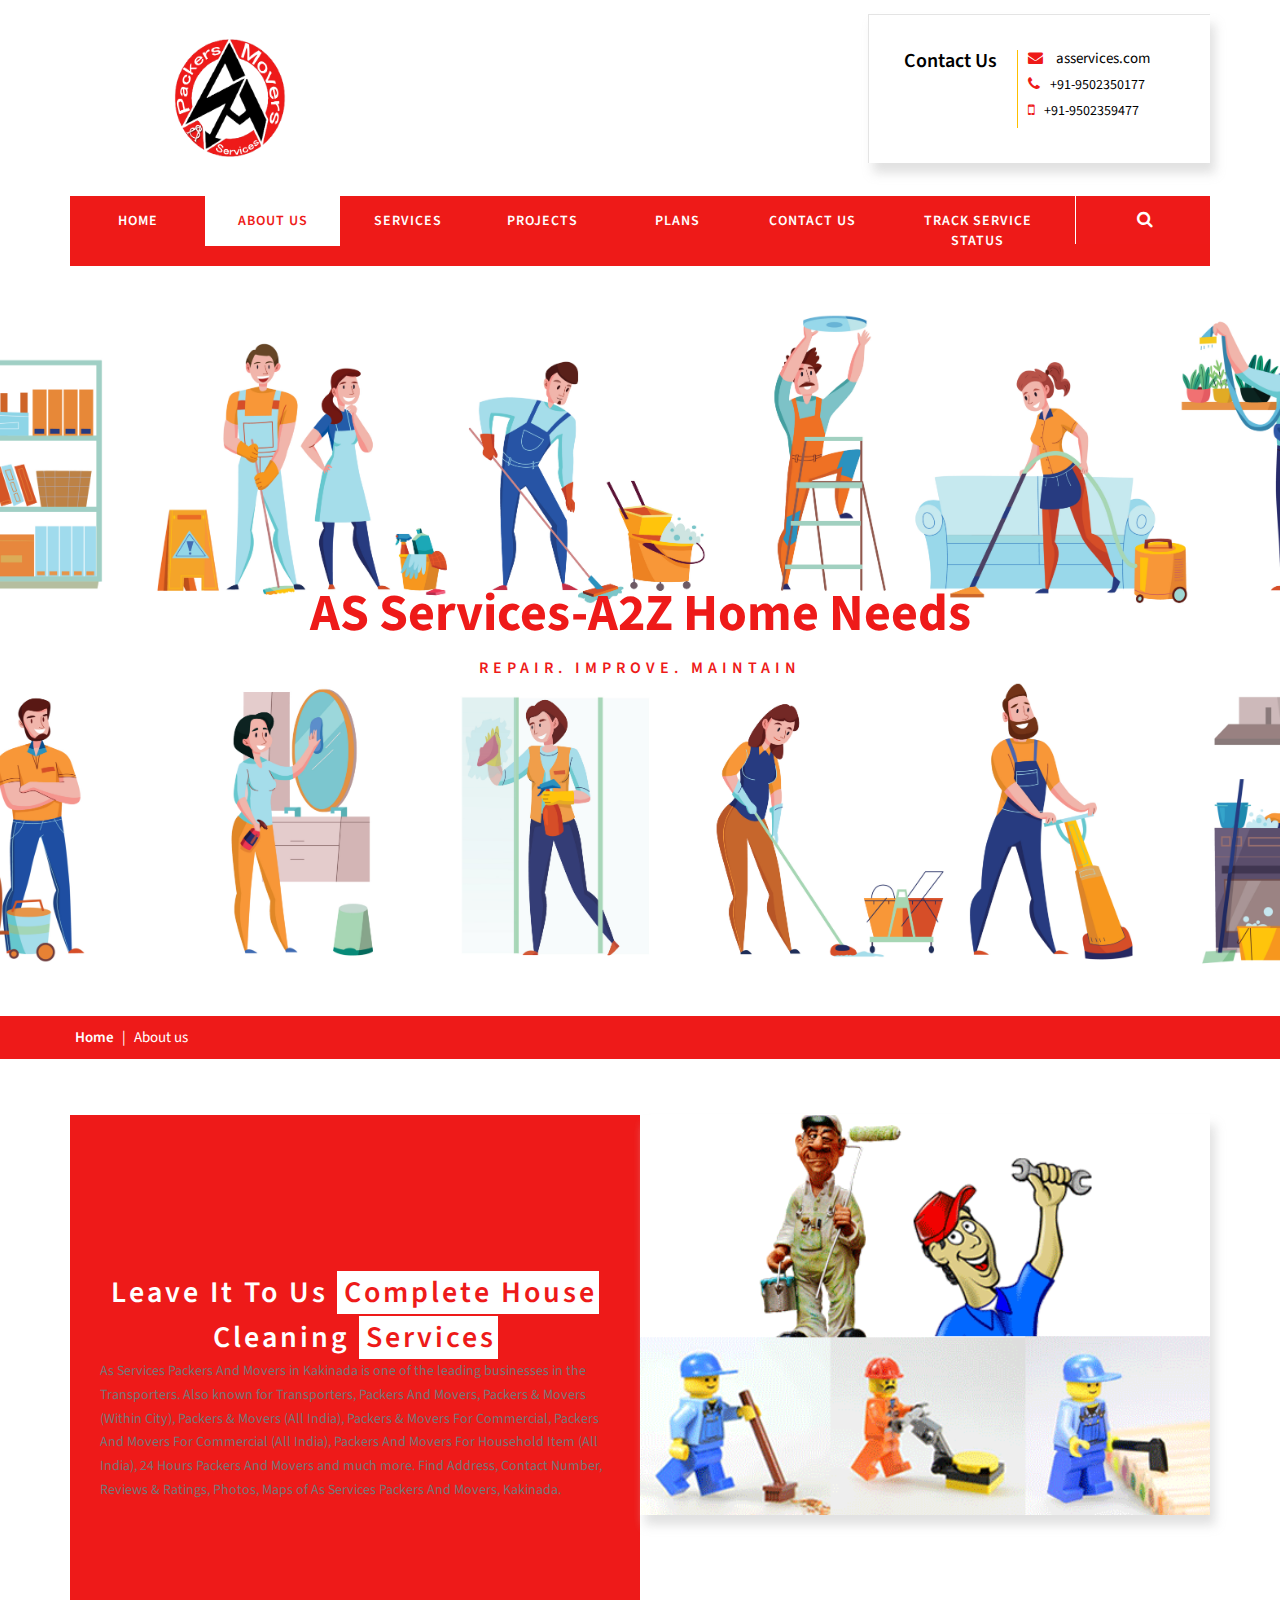
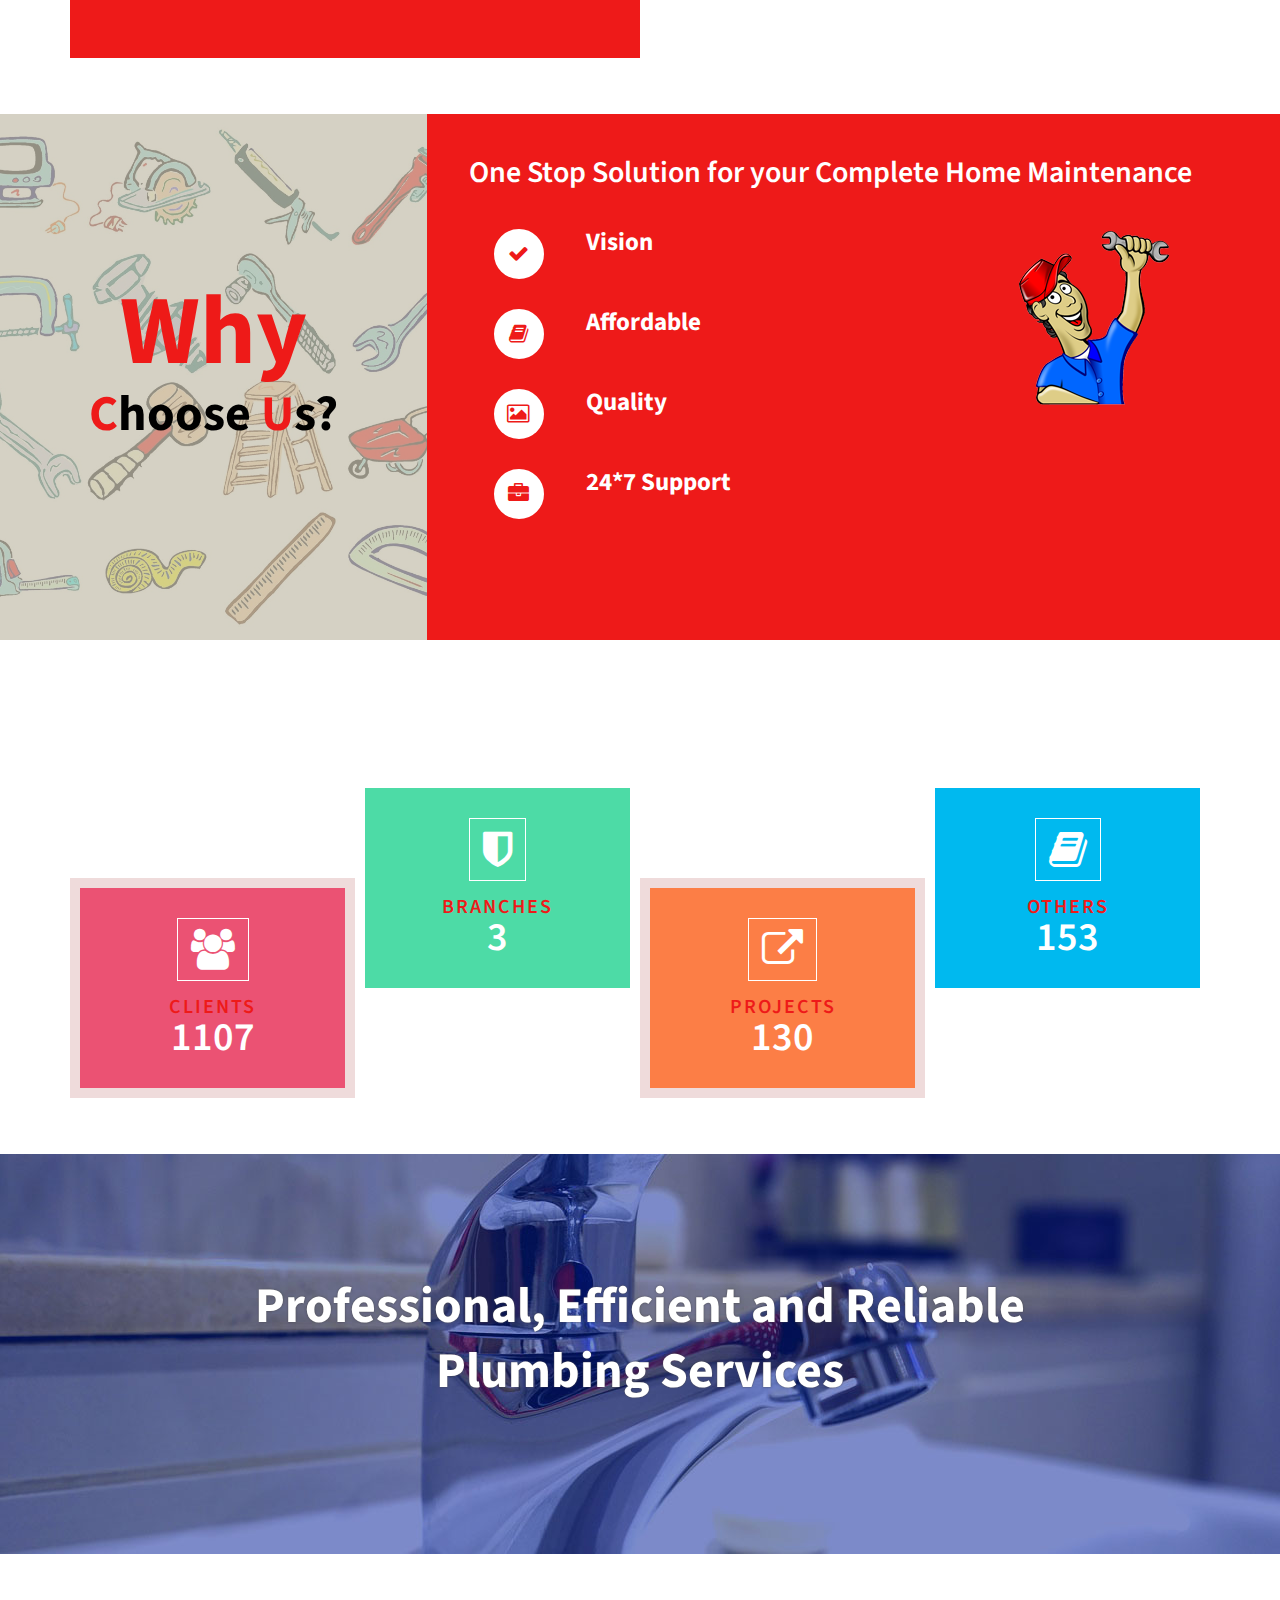
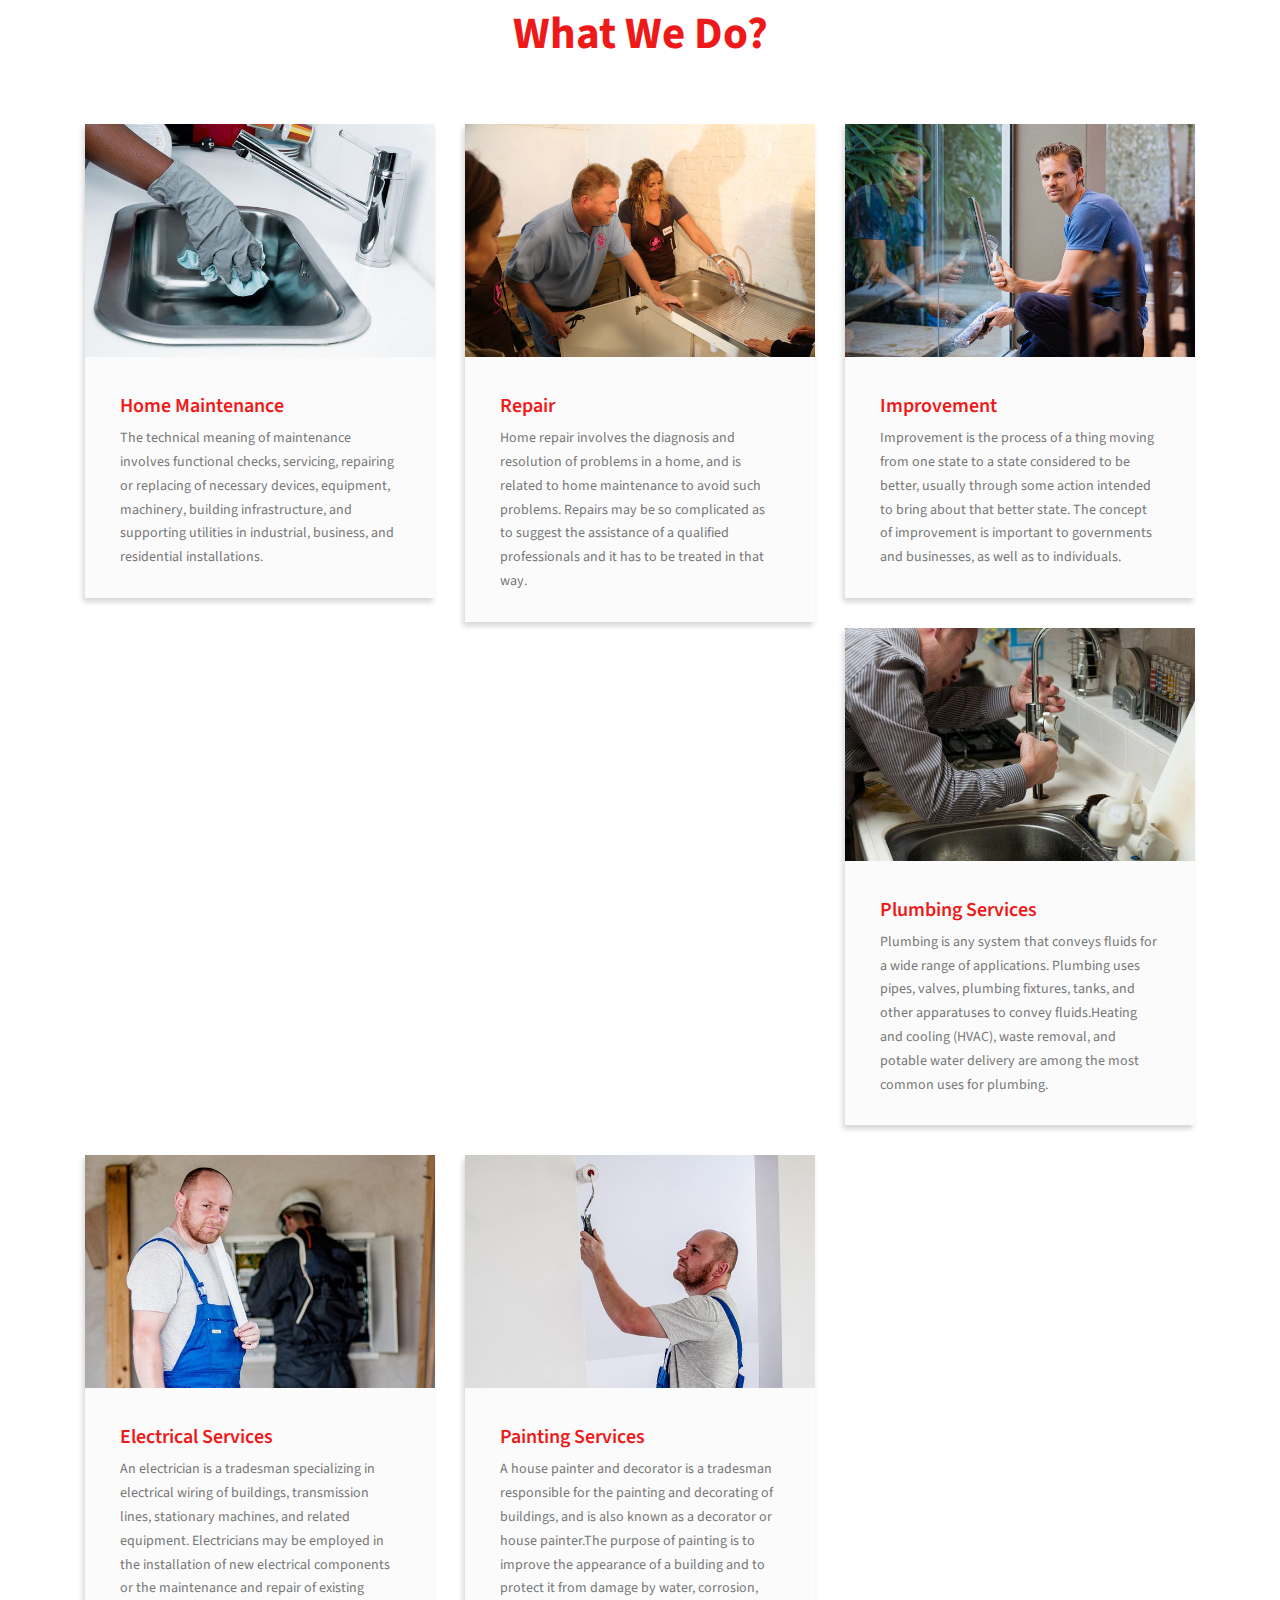
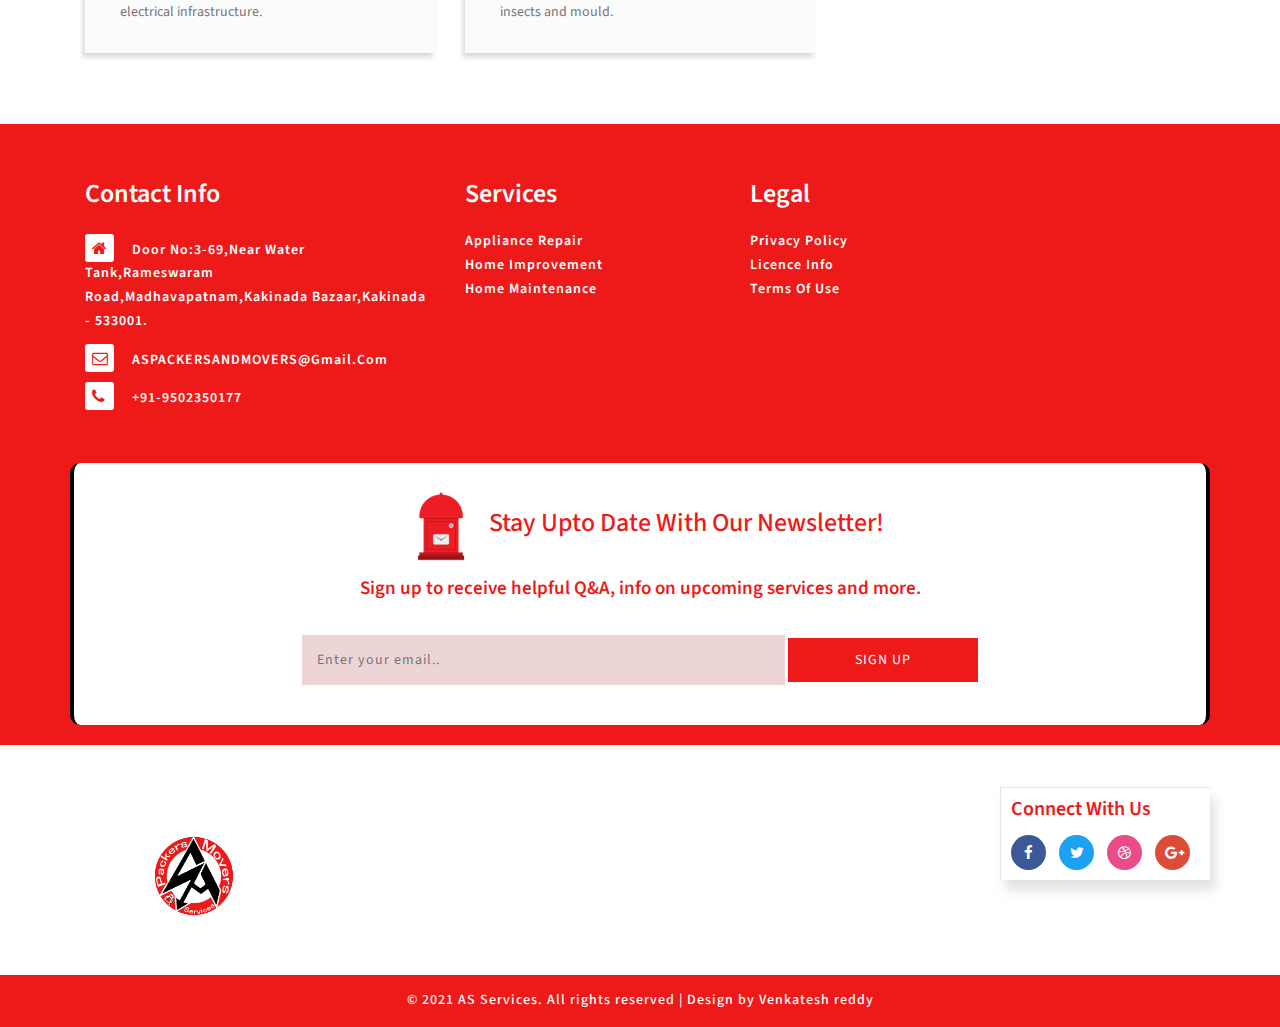
==== about.html @ 1f52f78e "testing" ====
<!DOCTYPE html>
<html lang="zxx">

<head>
	<title>AS Services-A2Z Home services and needs</title>
	<!-- for-mobile-apps -->
	<meta name="viewport" content="width=device-width, initial-scale=1">
	<meta http-equiv="Content-Type" content="text/html; charset=utf-8" />
	<meta name="keywords" content="A2Z Home services" />
	<script>
		addEventListener("load", function () {
			setTimeout(hideURLbar, 0);
		}, false);

		function hideURLbar() {
			window.scrollTo(0, 1);
		}
	</script>
	<!-- //for-mobile-apps -->
	<link href="css/bootstrap.css" rel="stylesheet" type="text/css" media="all" />
	<!-- required-js-files-->
	<!--clients slider  -->
	<link href="css/owl.carousel.css" rel="stylesheet">
	<!-- //clients slider  -->
	<link href="css/font-awesome.css" rel="stylesheet" type="text/css" media="all" />
	<link href="css/style.css" rel="stylesheet" type="text/css" media="all" />
	<link href="//fonts.googleapis.com/css?family=Noto+Serif:400,400i,700,700i" rel="stylesheet">
	<link href="//fonts.googleapis.com/css?family=Source+Sans+Pro:200,200i,300,300i,400,400i,600,600i,700,700i,900,900i" rel="stylesheet">
	<link rel="icon" href="images/asservices.png" type="image/gif" sizes="16x16"> 

</head>

<body>
	<!-- header -->
	<div class="header-w3layouts">
		<div class="container">

			<div class="logo-nav-agileits">
				<div class="logo-nav-left">
					<h1>
						<a href="index.html" class="navbar-brand" height= "250px" width="250px">
							<img src="images/asservices.png" alt="AS Services" style="margin-top: -30px;" width="250px" height="150px">
							
						</a>
					</h1>
				</div>

				<div class="header-grid-left-wthree">
					<div class="h3-title">
						<h3>contact us</h3>
					</div>
					<ul>
						<li>
							<span class="fa fa-envelope" aria-hidden="true"></span>
							<a href="mailto:ASPACKERSANDMOVERS@gmail.com">asservices.com</a>
						</li>
						<li>
							<span class="fa fa-phone" aria-hidden="true"></span>+91-9502350177</li>
						<li>
							<span class="fa fa-mobile" aria-hidden="true"></span>+91-9502359477
						</li>
					</ul>
					<div class="clearfix"> </div>
				</div>
				<div class="clearfix"> </div>
			</div>
			<div class="clearfix"> </div>
			<div class="logo-nav-left1">
				<nav class="navbar navbar-default">
					<!-- Brand and toggle get grouped for better mobile display -->
					<div class="navbar-header">
						<button type="button" class="navbar-toggle collapsed navbar-toggle1" data-toggle="collapse" data-target="#bs-megadropdown-tabs">Menu
							<span class="sr-only">Toggle navigation</span>
							<span class="icon-bar"></span>
							<span class="icon-bar"></span>
							<span class="icon-bar"></span>
						</button>
					</div>

					<div class="collapse navbar-collapse" id="bs-megadropdown-tabs">
						<ul class="nav navbar-nav">
							<li>
								<a href="index.html">Home</a>
							</li>
							<li class="active">
								<a href="about.html">about us</a>
							</li>
							<li>
								<a href="services.html">services</a>
							</li>
							<li>
								<a href="projects.html">Projects</a>
							</li>
							
							<li>
								<a href="index.html">plans</a>
							</li>
						
							<li>
								<a href="contact.html">contact us</a>
							</li>
							<li>
								<a href="status.html">track service status</a>
							</li>
							<li class="s-bar">
								<div class="search-w3_agileits">
									<input class="search_box" type="checkbox" id="search_box">
									<label class="icon-search" for="search_box">
										<span class="fa fa-search" aria-hidden="true"></span>
									</label>
									<div class="search_form">
										<form action="#" method="post">
											<input type="search" name="Search" placeholder=" " />
											<input type="submit" value="Search">
										</form>
									</div>
								</div>
							</li>
						</ul>
					</div>

				</nav>
			</div>
			<div class="clearfix"> </div>
		</div>
	</div>
	<!-- //header -->
	<div class="banner-bg2">
		<div class="banner-info bg3 inner">
			<h3>AS Services-A2Z Home needs</h3>
			<p>repair.&nbsp;improve.&nbsp;maintain</p>
		</div>
	</div>
	<!-- breadcrumbs -->
	<div class="breadcrumbs-w3l">
		<div class="container">
			<span class="breadcrumbs">
				<a href="index.html">Home</a> |
				<span>About us</span>
			</span>
		</div>
	</div>
	<!-- inner-banner-bottom -->
	<div class="w3ls-section">
		<div class="container">
			<div class="col-md-6 inner-banner">
				<h4 class="title-about about text-center">leave it to us
					<span>complete house</span> cleaning
					<span>services
					</span>

				</h4>
				<p> As Services Packers And Movers in Kakinada is one of the leading businesses in the Transporters. Also known for Transporters, Packers And Movers, Packers & Movers (Within City), Packers & Movers (All India), Packers & Movers For Commercial, Packers And Movers For Commercial (All India), Packers And Movers For Household Item (All India), 24 Hours Packers And Movers and much more. Find Address, Contact Number, Reviews & Ratings, Photos, Maps of As Services Packers And Movers, Kakinada.</p>
			</div>
			<div class="col-md-6 inner-main-bg">
				<div class="inner-bg-layer"></div>
			</div>
			<div class="clearfix"></div>
		</div>
	</div>
	<!-- //inner-banner-bottom  -->
	<!-- about bottom -->
	<div class="agile-about-main">
		<div class="col-md-4 about-left">
			<div class="about-main-bg text-center">
				<h4 class="about-title">Why</h4>
				<h4 class="sub">
					<span>c</span>hoose
					<span>u</span>s?</h4>
			</div>
		</div>
		<div class="col-md-8 about-bottom-g1">
			<h4>One Stop Solution for your Complete Home Maintenance</h4>
			<!-- <h4>get easy home repairs and upgrades with professional home service providers</h4> your complete home solution.-->
			<div class="about-grid">
				<div class="about-bottom-right">
					<div class="abouthome-grid">
						<span class="hi-icon hi-icon-archive fa fa-check"> </span>
					</div>
					<div class="about-bottom">
						<h5>vision</h5>
					</div>
					<div class="clearfix"> </div>
				</div>
				<div class="about-bottom-right">
					<div class="abouthome-grid">
						<span class="hi-icon hi-icon-archive  fa fa-book"> </span>
					</div>
					<div class="about-bottom">
						<h5>affordable</h5>
					</div>
					<div class="clearfix"> </div>
				</div>
				<div class=" about-bottom-right">
					<div class="abouthome-grid">
						<span class="hi-icon hi-icon-archive fa fa-photo"> </span>
					</div>
					<div class="about-bottom">
						<h5>quality</h5>
					</div>
					<div class="clearfix"> </div>
				</div>
				<div class=" about-bottom-right">
					<div class="abouthome-grid">
						<span class="hi-icon hi-icon-archive fa fa-briefcase"> </span>
					</div>
					<div class="about-bottom">
						<h5>24*7 support</h5>
					</div>
					<div class="clearfix"> </div>
				</div>
			</div>
			<div class="abt-img">
				<img src="images/f1.png" alt="" class="img-responsive" />
			</div>
			<div class="clearfix"></div>
		</div>
		<div class="clearfix"></div>
	</div>
	<!-- //about bottom-->
	<!-- Stats -->
	<div class="w3ls-section  stats">
		<div class="container">
			<h5>On time,On budget, with in Scope and with Quality.</h5>
			<div class="stats-aboutinfo services-main">
				<div class="col-sm-3 col-xs-3 agileits_w3layouts-stats-grids text-center">
					<div class="stats-icon">
						<span class="fa fa-users" aria-hidden="true"></span>
					</div>
					<div class="stats-right">
						<h6>clients</h6>
						<div class='numscroller numscroller-big-bottom' data-slno='1' data-min='0' data-max='1107' data-delay='.5' data-increment="10">1107</div>

					</div>
				</div>
				<div class="col-sm-3 col-xs-3 agileits_w3layouts-stats-grids text-center">
					<div class="stats-icon">
						<span class="fa fa-shield" aria-hidden="true"></span>
					</div>
					<div class="stats-right">
						<h6>branches</h6>
						<div class='numscroller numscroller-big-bottom' data-slno='1' data-min='0' data-max='3' data-delay='.5' data-increment="1">3</div>

					</div>

				</div>
				<div class="col-sm-3 col-xs-3 agileits_w3layouts-stats-grids text-center">
					<div class="stats-icon">
						<span class="fa fa-external-link" aria-hidden="true"></span>
					</div>
					<div class="stats-right">
						<h6>projects</h6>
						<div class='numscroller numscroller-big-bottom' data-slno='1' data-min='0' data-max='130' data-delay='.5' data-increment="1">130</div>

					</div>
				</div>
				<div class="col-sm-3 col-xs-3 agileits_w3layouts-stats-grids text-center">
					<div class="stats-icon">
						<span class="fa fa-book" aria-hidden="true"></span>
					</div>
					<div class="stats-right">
						<h6>others</h6>
						<div class='numscroller numscroller-big-bottom' data-slno='1' data-min='0' data-max='153' data-delay='.5' data-increment="1">153</div>

					</div>
				</div>
				<div class="clearfix"></div>
			</div>
		</div>
	</div>
	<!-- //Stats -->
	<!-- about-slid -->
	<div class="about-slid">
		<div class="container">
			<h6 class="slid">Professional, Efficient and Reliable Plumbing Services</h6>
		</div>
	</div>
	<!-- //about-slid -->
	<!-- what we do -->
	<div id="news" class="w3ls-section">
		<div class="container">
			<h4 class="main-title">what we do?</h4>
			<div class="news-aboutinfo services-main">
				<div class=" col-md-4 col-sm-6 about-innergrids">
					<div class="agileits-news-gridtext">
						<div class="news-gridimg">
							<a href="single.html">
								<img src="images/g4.jpg" class="img-responsive zoom-img" alt="" />
							</a>
						</div>
						<div class="news-gridimgtext">
							<a href="single.html">
								<h4>home Maintenance</h4>
							</a>
							<p>The technical meaning of maintenance involves functional checks, servicing, repairing or replacing of necessary devices, equipment, machinery, building infrastructure, and supporting utilities in industrial, business, and residential installations. </p>
						</div>
					</div>
				</div>
				<div class=" col-md-4 col-sm-6 about-innergrids">
					<div class="agileits-news-gridtext">
						<div class="news-gridimg">
							<a href="single.html">
								<img src="images/r2.jpg" class="img-responsive zoom-img" alt="" />
							</a>
						</div>
						<div class="news-gridimgtext">
							<a href="single.html">
								<h4>repair</h4>
							</a>
							<p>Home repair involves the diagnosis and resolution of problems in a home, and is related to home maintenance to avoid such problems. Repairs may be so complicated as to suggest the assistance of a qualified professionals and it has to be treated in that way.</p>
						</div>
					</div>
				</div>
				<div class=" col-md-4 col-sm-6 about-innergrids">
					<div class="agileits-news-gridtext">
						<div class="news-gridimg">
							<a href="single.html">
								<img src="images/g7.jpg" class="img-responsive zoom-img" alt="" />
							</a>
						</div>
						<div class="news-gridimgtext">
							<a href="single.html">
								<h4>Improvement</h4>
							</a>
							<p>Improvement is the process of a thing moving from one state to a state considered to be better, usually through some action intended to bring about that better state. The concept of improvement is important to governments and businesses, as well as to individuals. </p>
						</div>
					</div>
				</div>
				<div class=" col-md-4 col-sm-6 about-innergrids">
					<div class="agileits-news-gridtext">
						<div class="news-gridimg">
							<a href="single.html">
								<img src="images/g6.jpg" class="img-responsive zoom-img" alt="" />
							</a>
						</div>
						<div class="news-gridimgtext">
							<a href="single.html">
								<h4>plumbing services</h4>
							</a>
							<p>Plumbing is any system that conveys fluids for a wide range of applications. Plumbing uses pipes, valves, plumbing fixtures, tanks, and other apparatuses to convey fluids.Heating and cooling (HVAC), waste removal, and potable water delivery are among the most common uses for plumbing. </p>
						</div>
					</div>
				</div>
				<div class=" col-md-4 col-sm-6 about-innergrids">
					<div class="agileits-news-gridtext">
						<div class="news-gridimg">
							<a href="single.html">
								<img src="images/g2.jpg" class="img-responsive zoom-img" alt="" />
							</a>
						</div>
						<div class="news-gridimgtext">
							<a href="single.html">
								<h4>electrical services </h4>
							</a>
							<p>An electrician is a tradesman specializing in electrical wiring of buildings, transmission lines, stationary machines, and related equipment. Electricians may be employed in the installation of new electrical components or the maintenance and repair of existing electrical infrastructure. </p>
						</div>
					</div>
				</div>

				<div class=" col-md-4 col-sm-6 about-innergrids">
					<div class="agileits-news-gridtext">
						<div class="news-gridimg">
							<a href="single.html">
								<img src="images/r1.jpg" class="img-responsive zoom-img" alt="" />
							</a>
						</div>
						<div class="news-gridimgtext">
							<a href="single.html">
								<h4>painting services </h4>
							</a>
							<p>A house painter and decorator is a tradesman responsible for the painting and decorating of buildings, and is also known as a decorator or house painter.The purpose of painting is to improve the appearance of a building and to protect it from damage by water, corrosion, insects and mould. </p>
						</div>
					</div>
				</div>
				<div class="clearfix"> </div>

			</div>
		</div>
	</div>
	<!-- //what we do -->

	<!-- team 
	<div id="team" class="w3ls-section team">
		<div class="container">
			<h4 class="main-title">meet Our Team</h4>
			<div class="services-main">
				<div class="col-md-7 team-grid1">
					
					<h4 class="sub1">our dynamic and dedicated team working towards building one stop solution!</h4>
				</div>
				<div class="col-md-5 team-main-grid">
					<div class="team-row">
						<div class="col-md-6 col-xs-6 team-grids">
							<div class="team-gridimg">
								<img class="img-responsive" src="images/m1.jpg" alt="">
								<div class="captn">
									<div class="captn-top">
										<h4>Nathan</h4>
										<p>Managing Director</p>
									</div>
									<div class="social-teamicon teaminfo-social-grids">
										<ul>
											<li>
												<a href="#">
													<span class="fa fa-facebook"></span>
												</a>
											</li>
											<li>
												<a href="#">
													<span class="fa fa-twitter"></span>
												</a>
											</li>
											<li>
												<a href="#">
													<span class="fa fa-rss"></span>
												</a>
											</li>
										</ul>
									</div>
								</div>
							</div>
						</div>
						<div class="col-md-6 col-xs-6 team-grids">
							<div class="team-gridimg">
								<img class="img-responsive" src="images/m2.jpg" alt="">
								<div class="captn">
									<div class="captn-top">
										<h4>Hoover</h4>
										<p>Human Resources</p>
									</div>
									<div class="social-teamicon teaminfo-social-grids">
										<ul>
											<li>
												<a href="#">
													<span class="fa fa-facebook"></span>
												</a>
											</li>
											<li>
												<a href="#">
													<span class="fa fa-twitter"></span>
												</a>
											</li>
											<li>
												<a href="#">
													<span class="fa fa-rss"></span>
												</a>
											</li>
										</ul>
									</div>
								</div>
							</div>
						</div>
						<div class="col-md-6 col-xs-6 team-grids">
							<div class="team-gridimg">
								<img class="img-responsive" src="images/m3.jpg" alt="">
								<div class="captn">
									<div class="captn-top">
										<h4>James</h4>
										<p>Chief Risk Officer</p>
									</div>
									<div class="social-teamicon teaminfo-social-grids">
										<ul>
											<li>
												<a href="#">
													<span class="fa fa-facebook"></span>
												</a>
											</li>
											<li>
												<a href="#">
													<span class="fa fa-twitter"></span>
												</a>
											</li>
											<li>
												<a href="#">
													<span class="fa fa-rss"></span>
												</a>
											</li>
										</ul>
									</div>
								</div>
							</div>
						</div>
						<div class="col-md-6 col-xs-6 team-grids">
							<div class="team-gridimg">
								<img class="img-responsive" src="images/m4.jpg" alt="">
								<div class="captn">
									<div class="captn-top">
										<h4>Sturgill</h4>
										<p>Chief Financial Officer</p>
									</div>
									<div class="social-teamicon teaminfo-social-grids">
										<ul>
											<li>
												<a href="#">
													<span class="fa fa-facebook"></span>
												</a>
											</li>
											<li>
												<a href="#">
													<span class="fa fa-twitter"></span>
												</a>
											</li>
											<li>
												<a href="#">
													<span class="fa fa-rss"></span>
												</a>
											</li>
										</ul>
									</div>
								</div>
							</div>
						</div>
						<div class="clearfix"> </div>
					</div>

				</div>
				<div class="clearfix"> </div>
			</div>
		</div>
	</div> 
	 -->

	<!--client
	<div class="testimonials w3ls-section">
		<div class="container">
			<h4 class="main-title">what our Client Says</h4>
			<div class="services-main  client">
			
				<div class="sreen-gallery-cursual">

					<div id="owl-demo" class="owl-carousel">
						<div class="item-owl">
							<div class="customer-say">
								<div class="customer-grid">
									<div class="de_testi">
										<div class="quotes">
											<img src="images/10.jpg" alt="">
										</div>
										<div class="de_testi_by">
											<h6>adipisicing elit</h6>
											<p> Lorem ipsum dolor sit amet, consectetur adipisicing elit, sed do eiusmod tempor incididunt ut labore et dolore
												magna aliqua.</p>
											<a href="#">Michael </a>, Customer
										</div>
										<div class="clearfix"></div>
									</div>
								</div>

							</div>
						</div>
						<div class="item-owl">
							<div class="customer-say">
								<div class="customer-grid">
									<div class="de_testi">
										<div class="quotes">
											<img src="images/11.jpg" alt="">
										</div>
										<div class="de_testi_by">
											<h6>eiusmod tempor</h6>
											<p> Lorem ipsum dolor sit amet, consectetur adipisicing elit, sed do eiusmod tempor incididunt ut labore et dolore
												magna aliqua.</p>
											<a href="#">Nelson </a>, Customer
										</div>
										<div class="clearfix"></div>
									</div>
								</div>

							</div>
						</div>
						<div class="item-owl">
							<div class="customer-say">
								<div class="customer-grid">
									<div class="de_testi">
										<div class="quotes">
											<img src="images/12.jpg" alt="">
										</div>
										<div class="de_testi_by">
											<h6>incididunt labore</h6>
											<p> Lorem ipsum dolor sit amet, consectetur adipisicing elit, sed do eiusmod tempor incididunt ut labore et dolore
												magna aliqua.</p>
											<a href="#">Luis </a>, Customer
										</div>
										<div class="clearfix"></div>
									</div>
								</div>

							</div>
						</div>

					</div>
					
				</div>
			</div>
			-->
		</div>
	</div>
	<!-- footer -->
	<div class="footer-main-w3_agile">
		<div class="footer-dot">
			<div class="container">
				<div class="footer-bottom">
					<div class="col-md-4 col-sm-6 col-xs-6 footer-grid1 address">
						<h4>Contact Info</h4>
						<ul>
							<li>
								<span class="fa fa-home" aria-hidden="true"></span>
								<p>Door No:3-69,Near Water Tank,Rameswaram Road,Madhavapatnam,Kakinada Bazaar,Kakinada - 533001.</p>
							</li>
							<li>
								<span class="fa fa-envelope-o" aria-hidden="true"></span>
								<a href="mailto:ASPACKERSANDMOVERS@gmail.com">ASPACKERSANDMOVERS@gmail.com</a>
							</li>
							<li>
								<span class="fa fa-phone" aria-hidden="true"></span>
								<p>+91-9502350177</p>
							</li>
						</ul>
					</div>
					<div class="col-md-3 col-sm-6 col-xs-6 footer-grid1 res">
						<h4>services</h4>
						<ul>
							<li>
								<a href="contact.html">appliance repair</a>
							</li>
							<li>
								<a href="contact.html">home improvement</a>
							</li>
							<li>
								<a href="contact.html">home maintenance</a>
							</li>
						</ul>
					</div>
					
					<div class="col-md-2 col-sm-6 col-xs-6 footer-grid1">
						<h4>legal</h4>
						<ul>
							<li>
								<a href="privacy.html">privacy policy</a>
							</li>
							<li>
								<a href="contact.html">licence info</a>
							</li>
							<li>
								<a href="terms.html">terms of use</a>
							</li>
						</ul>
					</div>
					<div class="clearfix"></div>
				</div>
				<div class="agileinfo-subscribe-grid text-center" style="margin-top: 0px;margin-bottom: 20px;">
					<img src="images/mail2.png" alt="">
					<h4>stay upto date with our newsletter!</h4>
					<p>Sign up to receive helpful Q&A, info on upcoming services and more.</p>
					<form action="#" method="post">
						<input type="email" placeholder="Enter your email.." name="Subscribe" required="">
						<button class="btn1">sign up</button>
					</form>
				</div>
			</div>
		</div>
	</div>
	<div class="cpy-footer">
		<div class="container">
			<div class="footer-top">
				<div class="logo-nav-left footer-top1">
					<h2>
						<a href="index.html" class="navbar-brand" height= "110px">
							<img src="images/asservices.png"  height= "100px" alt="AS Services"> 
							
						</a>
					</h2>
				</div>
				<div class="footer-social">
					<h4>connect with us</h4>
					<ul>
						<li>
							<a href="#">
								<span class="fa fa-facebook icon_facebook"></span>
							</a>
						</li>
						<li>
							<a href="#">
								<span class="fa fa-twitter icon_twitter"></span>
							</a>
						</li>
						<li>
							<a href="#">
								<span class="fa fa-dribbble icon_dribbble"></span>
							</a>
						</li>
						<li>
							<a href="#">
								<span class="fa fa-google-plus icon_g_plus"></span>
							</a>
						</li>
					</ul>
				</div>
				<div class="clearfix"></div>
			</div>
		</div>
		<div class="cpy-text">
			<p>© 2021 AS Services. All rights reserved | Design by
				<a href="https://github.com/venkateshreddy5353">Venkatesh reddy</a>
			</p>
		</div>

	</div>
	<!--//footer  -->
	<!-- js -->
	<script src="js/jquery-2.2.3.min.js"></script>
	<!-- //js-->
	
	<!--search-bar-->
	<script src="js/main.js"></script>
	<!--//search-bar-->
	<!-- clients slider-->
	<script src="js/owl.carousel.js"></script>
	<script>
		$(document).ready(function () {
			$("#owl-demo").owlCarousel({
				items: 1,
				lazyLoad: true,
				autoPlay:true,
				navigation: true,
				navigationText: false,
				pagination: true,
			});
		});
	</script>
	<!-- //clients slider-->
	<!-- start-smooth-scrolling -->
	<script src="js/move-top.js"></script>
	<script src="js/easing.js"></script>
	<script>
		jQuery(document).ready(function ($) {
			$(".scroll").click(function (event) {
				event.preventDefault();

				$('html,body').animate({
					scrollTop: $(this.hash).offset().top
				}, 1000);
			});
		});
	</script>
	<!-- //end-smooth-scrolling -->
	<!-- smooth-scrolling-of-move-up -->
	<script>
		$(document).ready(function () {
			/*
			var defaults = {
				containerID: 'toTop', // fading element id
				containerHoverID: 'toTopHover', // fading element hover id
				scrollSpeed: 1200,
				easingType: 'linear' 
			};
			*/

			$().UItoTop({
				easingType: 'easeOutQuart'
			});

		});
	</script>
	
	<script src="js/SmoothScroll.min.js"></script>
	<!-- Numscroller -->
	<script src="js/numscroller-1.0.js"></script>
	<!-- //Numscroller -->
	<!-- Bootstrap core JavaScript
    ================================================== -->
	<!-- Placed at the end of the document so the pages load faster -->
	<script src="js/bootstrap.js"></script>
</body>

</html>
---- css/style.css ----
html,
body {
    background: #fff;
    font-family: 'Source Sans Pro', sans-serif;
}

p {
    margin: 0;
    color: #777;
    font-size: 14px;
    line-height: 1.7;
}

h1,
h2,
h3,
h4,
h5,
h6 {
    font-family: 'Source Sans Pro', sans-serif;
    margin: 0;
}

ul,
label {
    margin: 0;
    list-style-type: none;
    padding: 0;
}

body a {
    transition: 0.5s all;
    -webkit-transition: 0.5s all;
    -moz-transition: 0.5s all;
    -o-transition: 0.5s all;
    -ms-transition: 0.5s all;
    text-decoration: none;
    outline: none;
}

body a:hover {
    text-decoration: none;
}
.img-logo {
    height: auto;
    width: auto;
    max-height: 72px;
    max-width: 25px;
}


/*-- header --*/

.header-grid-left ul li a,
.new-collections-grid1-image-pos a,
.new-collections-grid1 h4 a,
.login a,
.register-home a,
.checkout-right-basket a,
.bootstrap-tab-text-grid-right ul li a,
.occasion-cart a,
input[type="submit"],
.mail-grid-right1 ul li a,
.categories ul li a,
.new-products-grid-right-add-cart p a,
.new-products-grid-right h4 a,
.products-right-grid1-add-cart p a,
.timer-grid-left h3 a,
.new-collections-grid1-left p a,
.copy-right p a,
.footer-grid-sub-grid-right h4 a,
input[type="submit"],
.footer-grid ul li a {
    transition: .5s ease-in-out;
    -webkit-transition: .5s ease-in-out;
    -moz-transition: .5s ease-in-out;
    -o-transition: .5s ease-in-out;
}

.w3layouts-header{
    background: #fff;
    margin: 0.2em 0;
}

.header-grid {
    padding: 1em 0;
    border-top: 1px solid #DEDEDE;
    background: #fff;
    float: right;
}

.logo-nav-agileits {
    padding: 1em 0;
}

.header-grid-left-wthree {
    float: right;
    width: 30%;
    -webkit-box-shadow: 5px 10px 10px 0px rgba(216, 216, 216, 0.78);
    -moz-box-shadow: 5px 10px 10px 0px rgba(216, 216, 216, 0.78);
    box-shadow: 5px 10px 10px 0px rgba(216, 216, 216, 0.78);
    padding: 35px;
    border-style: solid;
    border-width: 1px 0 0 1px;
    border-color: #e4e4e4;
}

.header-grid-left-wthree ul li {
    display: block;
    font-size: 14px;
    color: #000;
    margin-bottom: 10px;
}
.header-grid-left-wthree ul li a {
    text-decoration: none;
    color: #000000;
    font-size: 15px;
}

.header-grid-left ul li a:hover {
    color: #1da1f2;
}

.header-grid-right {
    float: right;
}

.h3-title h3 {
    float: left;
    font-size: 20px;
    text-transform: capitalize;
    font-weight: 600;
    margin-right: 20px;
    color: #000;
}

.header-grid-left-wthree ul {
    float: left;
    padding: 0 10px;
    border-left: 1px solid #febf00;
}

.logo-nav-left {
    float: left;
    border-top: none;
    margin: 1em 0 0;
    padding: 10px 20px 10px;
    text-align: center;
   
    position: relative;
}

.logo-nav-left h1 a {
    font-size: 30px;
    color: #031f9a;
    text-transform: uppercase;
    display: block;
    text-decoration: none;
    font-family: 'Noto Serif', serif;
}

.logo-nav-left h1 a span.fa {
    padding: 6px;
    font-size: 49px;
    top: -36px;
    background: #fff;
    left: 5px;
    position: absolute;
    color: #031f9a;
}

.header-grid-left-wthree ul li span.fa {
    margin-right: 10px;
    font-size: 15px;
    color: #EE1A18;
}

span.logo-title {
    display: block;
    letter-spacing: 2px;
    font-size: 13px;
    margin-top: 5px;
    font-weight: 600;
    color: #031f9a;
    text-transform: uppercase;
}

span.sub-title {
    color: #fff;
    display: inline-block;
    width: 100px;
    height: 4px;
    background-color: #fff;
    margin: 0px 13px;
    /* transform: rotate(45deg); */
}

.logo-nav-left1 ul li a {
    font-size: 14px;
    color: #fff;
    text-decoration: none;
    font-family: 'Source Sans Pro', sans-serif;
    text-transform: uppercase;
    font-weight: 600;
    letter-spacing: 1px;
}
.navbar-nav > li:nth-child(7) {
    width: 17.05%;
}
.navbar-nav > li {
    float: left;
    width: 11.85%;
    text-align: center;
}
.navbar-default .navbar-nav>li>a {
    color: #fff;
}

.logo-nav-left1 ul li.active a.act {
    color: #1da1f2;
}

.multi-column-dropdown li a {
    color: #fff !important;
}

.navbar-default .navbar-nav>.active>a,
.navbar-default .navbar-nav>.active>a:hover,
.navbar-default .navbar-nav>.active>a:focus {
    background-color: #fff;
    color: #EE1A18 !important;
}

.navbar-default .navbar-collapse,
.navbar-default .navbar-form {
    border: none;
}

.nav .open>a,
.nav .open>a:hover,
.nav .open>a:focus {
    color: #d8703f;
}

.navbar-default {
    background: none;
    border: none;
    margin: 1em 0 0;
    min-height: auto;
}

.navbar-collapse {
    padding: 0;
}

.dropdown-menu li a {
    color: #fff;
}

.dropdown-menu>li>a:hover,
.dropdown-menu>li>a:focus {
    background-color: #fff;
    color: #031f9a;
}

.nav .open>a,
.nav .open>a:hover,
.nav .open>a:focus {
    background: none;
    border: none;
}

.navbar-default .navbar-nav>.open>a,
.navbar-default .navbar-nav>.open>a:hover,
.navbar-default .navbar-nav>.open>a:focus {
    background-color: #fff;
    color: #031f9a;
}

.navbar-default .navbar-nav>li>a:hover,
.navbar-default .navbar-nav>li>a:focus {
    color: #febf00;
    background-color: #fff;
}

li.active {
    background: #fff;
}

li.active a {
    color: #006eb7 !important;
}

ul.nav.navbar-nav {
    background: #EE1A18;
    float: none;
}

li.dropdown-menu {
    border: none;
}

.dropdown-menu {
    position: absolute;
    top: 100%;
    left: 0;
    z-index: 1000;
    display: none;
    float: left;
    min-width: 160px;
    padding: 0;
    margin: 2px 0 0;
    font-size: 14px;
    text-align: left;
    list-style: none;
    background-color: #031f9a;
    -webkit-background-clip: padding-box;
    background-clip: padding-box;
    border: 1px solid #ccc;
    border: 1px solid rgba(0, 0, 0, .15);
    border-radius: 4px;
    -webkit-box-shadow: 0 6px 12px rgba(0, 0, 0, .175);
    box-shadow: 0 6px 12px rgba(0, 0, 0, .175);
}


/*--search--*/

ul li.s-bar {
    background: #EE1A19;
    padding: 12px 11px 16px 12px;
    border-left: 1px solid #fff;
}

.search label.icon-search {
    color: #212121;
    cursor: pointer;
}

.search_form {
    position: absolute;
    z-index: 9999;
    right: 0;
    top: 15px;
    overflow: hidden;
    width: 20px;
    height: 0px;
    background: #000;
    transition: height 0.2s ease-out 0.5s, top 0.2s ease-out 0.5s, padding 0.2s ease-out 0.5s, width 0.3s ease-out 0.2s;
    -webkit-transition: height 0.2s ease-out 0.5s, top 0.2s ease-out 0.5s, padding 0.2s ease-out 0.5s, width 0.3s ease-out 0.2s;
}

.search_form form {
    opacity: 0;
    transition: all 0.3s ease-out;
    -webkit-transition: all 0.3s ease-out;
}

.search_form input[type='search'] {
    width: 353px;
    padding: 6px;
    outline: none;
    font-size: 14px;
    color: #555;
    border: 1px solid #fff;
    background: #fff;
}

.search_form input[type='search']::-webkit-input-placeholder {
    color: #fff !important;
}

.search_form input[type='submit'] {
    outline: none;
    display: inline-block;
    color: #031f9a;
    font-size: 14px;
    letter-spacing: .5px;
    background: #febf00;
    border: none;
    text-transform: uppercase;
    padding: 7px 36px;
    font-weight: 600;
}

.search_form input[type='submit']:hover {
    background: #EE1A18;
    color: #fff;
}

.search_box {
    visibility: hidden;
}

.search_box:checked~.search_form {
    width: 500px;
    height: 53px;
    padding: 10px;
    top: 52px;
    transition: height 0.2s ease-out, top 0.2s ease-out, padding 0.2s ease-out, 0.3s width ease-out 0.2s;
    -webkit-transition: height 0.2s ease-out, top 0.2s ease-out, padding 0.2s ease-out, 0.3s width ease-out 0.2s;
}

.search_box:checked~.search_form form {
    opacity: 1;
    transition: 0.3s all ease-out 0.5s;
    -webkit-transition: 0.3s all ease-out 0.5s;
}

label.icon-search span {
    color: #fff;
    font-size: 1.2em;
    padding-right: 12px;
    cursor: pointer;
}


/*--//search--*/


/*-- //banner --*/


/*-- banner-top --*/

.banner-info {
    padding: 13em 0 0em;
    text-align: center;
}

.banner-top1 {
    background: url(../images/loading.jpg) no-repeat center;
    background-size: cover;
    -webkit-background-size: cover;
    -moz-background-size: cover;
    -o-background-size: cover;
    -moz-background-size: cover;
}

.banner-top2 {
    background: url(../images/delivery5.jpg) no-repeat center;
    background-size: cover;
    -webkit-background-size: cover;
    -moz-background-size: cover;
    -o-background-size: cover;
    -moz-background-size: cover;
}

.banner-top3 {
    background: url(../images/Couple.jpg) no-repeat center;
    background-size: cover;
    -webkit-background-size: cover;
    -moz-background-size: cover;
    -o-background-size: cover;
    -moz-background-size: cover;
}

.banner-top1,
.banner-top2,
.banner-top3 {
    min-height: 578px;
}

.banner-info h3 {
    color: #EE1A18;
    font-size: 55px;
    font-weight: 600;
    text-transform: capitalize;
    margin-bottom: 10px;
}

.banner-info.info2 h3 {
    text-shadow: 1px 1px 1px #fff;
    color: #EE1A18;
}

.banner-info p {
    color: #EE1A18;
    font-size: 16px;
    letter-spacing: 5px;
    font-weight: 600;
    text-transform: uppercase;
}

.bg3 {
    text-align: center;
padding-top: 150px;
}


/* //banner */

.w3ls-section {
    padding: 4em 0;
}


/* footer */

.logo-nav-left h2 a {
    font-size: 30px;
    color: #031f9a;
    text-transform: uppercase;
    display: block;
    text-decoration: none;
    font-family: 'Noto Serif', serif;
}

.logo-nav-left h2 a span.fa {
    padding: 6px;
    font-size: 49px;
    top: -36px;
    left: 5px;
    position: absolute;
    color: #031f9a;
}


/*-- //fixed social icons --*/

span.logo-ftr {
    background: #fff;
}

.footer-social {
    float: right;
    -webkit-box-shadow: 5px 10px 10px 0px rgba(216, 216, 216, 0.78);
    -moz-box-shadow: 5px 10px 10px 0px rgba(216, 216, 216, 0.78);
    box-shadow: 5px 10px 10px 0px rgba(216, 216, 216, 0.78);
    padding: 10px;
    border-style: solid;
    border-width: 1px 0 0 1px;
    border-color: #e4e4e4;
}

.footer-top {
    padding-bottom: 1em;
}

.footer-social ul li {
    display: inline-block;
}

span.icon_twitter {
    background: #1da1f2;
}

span.icon_facebook {
    background: #3b5998;
}

span.icon_dribbble {
    background: #ea4c89;
}

span.icon_g_plus {
    background: #dd4b39;
}

.footer-social ul li a {
    color: #212121;
}

.footer-social ul li span {
    margin-right: 10px;
    color: #fff;
    padding: 10px;
    -webkit-border-radius: 50%;
    -moz-border-radius: 50%;
    border-radius: 50%;
    width: 35px;
    height: 35px;
    font-size: 15px;
    text-align: center;
}

.footer-social ul {
    padding: 0px;
    -webkit-transform: translate(0px, 0);
    -moz-transform: translate(0px, 0);
    -ms-transform: translate(0px, 0);
    -o-transform: translate(0px, 0);
    transform: translate(0px, 0);
}

.footer-social ul li a {
    color: #212121;
}

.footer-social ul li:hover a {
    color: #fff;
    text-decoration: none;
}


/*-- //fixed wthree-social icons --*/

.footer-bottom {
    padding: 1em 0 3em;
}

.footer-grid1 h4,
.blog-text h5 {
    color: #fff;
    font-weight: 600;
    font-size: 26px;
    margin-bottom: 25px;
    text-transform: capitalize;
}


.agileinfo-subscribe-grid h4 {
    display: inline;
    color: #EE1A19;
    font-weight: 500;
    font-size: 26px;
    margin-bottom: 25px;
    text-transform: capitalize;
}

.footer-social h4 {
    color: #EE1A19;
    text-transform: capitalize;
    font-weight: 600;
    margin-bottom: 15px;
    font-size: 20px;
}

.footer-grid1 ul li {
    margin: 10px 0;
}

.footer-grid1 ul li span {
    font-size: 1em;
    margin: 0px 15px 0 0;
}

.footer-grid1.address ul li span {
    font-size: 16px;
    margin: 0px 15px 0 0;
    color: #EE1A19;
    background: #fff;
    width: 29px;
    height: 28px;
    padding: 6px 7px;
    border-radius: 3px;
}

.footer-grid1 ul li a {
    color: #fff;
}

.footer-grid1 p,
.footer-grid1 a {
    display: inline;
    color: #fff;
    letter-spacing: 1px;
    font-weight: 600;
    text-transform: capitalize;
}

.agileinfo-subscribe-grid p {
    color: #EE1A19;
    font-weight: 600;
    font-size: 19px;
}

.footer-main-w3_agile {
    
    background-size: cover;
    background-color: #EE1A19;
   
}

.footer-dot {
    
    background-size: 2px;
    -webkit-background-size: 2px;
    -moz-background-size: 2px;
    -o-background-size: 2px;
    -ms-background-size: 2px;
    padding: 3em 0 0;
}

.agileinfo-subscribe-grid img {
    width: 8%;
}

.agileinfo-subscribe-grid input[type="email"] {
    display: inline-block;
    background: rgb(238, 213, 213);
    border: 1px red;
    width: 71%;
    outline: none;
    padding: 15px;
    font-size: 1em;
    color: #000;
    letter-spacing: 1px;
}

.agileinfo-subscribe-grid i.fa.fa-paper-plane-o {
    color: #FFFFFF !important;
    font-size: 1.2em !important;
}

.agileinfo-subscribe-grid form {
    width: 60%;
    margin: 30px auto 0;
}

.agileinfo-subscribe-grid button.btn1 {
    color: #ffffff;
    font-size: 1em;
    width: 28%;
    letter-spacing: 1px;
    border: none;
    outline: none;
    padding: 15px;
    text-transform: uppercase;
    text-align: center;
    text-decoration: none;
    background: #EE1A19;
    transition: 0.5s all;
    -webkit-transition: 0.5s all;
    -moz-transition: 0.5s all;
    -o-transition: 0.5s all;
    -ms-transition: 0.5s all;
}

.agileinfo-subscribe-grid {
    border: solid #000;
    border-width: 0px 4px 0px;
    border-radius: 10px;
    padding: 20px 0 40px;
    background:#fff;
}

button.btn1:hover {
    color: #fff;
}

button.btn1:hover i.fa.fa-paper-plane-o {
    color: #2f2f2f !important;
}

.agile-info-subscribe.text-center p {
    color: #fff;
    letter-spacing: 1px;
    margin: 1em 0 0;
}

.cpy-footer {
    padding: 3em 0 0;
}

.cpy-text {
    background: #EE1A19;
    margin: 20px 0 0;
}

.cpy-text {
    background: #EE1A19;
    margin: 20px 0 0;
}

.cpy-text p {
    text-align: center;
    padding: 1em 0;
    color: #fff;
    font-weight: 500;
    letter-spacing: 1px;
}

.cpy-text p a {
    color: #fff;
}

.footer-grid1.ftr-img li {
    display: inline-block;
    width: 26%;
    margin: 2px;
}


/* //footer */

label.contact-form-text {
    font-size: 1em;
    margin: 1em 0 0.5em;
    color: #fff;
    font-weight: 600;
}
label.contact-form-text-status
{
    font-size: 1em;
    margin: 1em 0 0.5em;
    color: #EE1A18;
    font-weight: 600;

}

.agileinfo-contact-main-address span {
    color: #EE1A19;
}

.icon2 {
    margin-bottom: 1em;
}

label.header span {
    color: #EE1A19;
}

.banner_form input[type=text] {
    padding: 0.75em 1em;
    color: #EE1A19;
    width: 100%;
    font-size: 1em;
    outline: none;
    border: 1px solid #c5c0c0;
    background: #f5f5f5;
    font-weight: 600;
}

.banner_form input[type="email"] {
    width: 100%;
    padding: 0.75em 1em;
    color: #EE1A19;
    font-size: 1em;
    outline: none;
    border: 1px solid #c5c0c0;
    background: #f5f5f5;
}

.form-select select {
    border: none;
    outline: none;
    font-size: 0.9em;
    background: url(../images/icon.png) no-repeat 95% center #f5f5f5;
    width: 100%;
    padding: 0.9em 1.5em;
    color: #EE1A19;
    -webkit-appearance: none;
    border: 1px solid #c5c0c0;
    font-weight: 600;
}

.banner_form input[type="submit"] {
    width: 27%;
    text-transform: uppercase;
    outline: none;
    cursor: pointer;
    color: #EE1A18;
    font-size: 1em;
    font-weight: 600;
    padding: 0.5em 0;
    letter-spacing: 1px;
    border: none;
    background: #fff;
    margin-top: 20px;
}

.banner_form input[type="submit"]:hover {
    color: #fff;
    background: #febf00;
}

.banner-btm {
    margin-top: 2%;
    margin-bottom: 3%;
}

.banner-btm-grid2 {
    padding: 0;
}

.banner-btmg1,
.w3layouts-reg-form {
    background: #EE1A18;
    padding: 2.5em;
    width: 45%;
}

.banner-subg1 {
    background: #EE1A18;
    padding: 4em 2em;
    position: relative;
    text-align: center;
    margin-bottom: 2.6em;
}

.banner-btmg1 h3 {
    font-size: 24px;
    color: #fff;
    font-weight: bold;
}

.banner-subg1 h3,
.about-bottom h5 {
    color: #fff;
    font-size: 25px;
    text-transform: capitalize;
    font-weight: bold;
}

.about-bottom h5 {
    color: #FFF;
}

.w3ls-about-bottom h5 {
    color: #EE1A18;
    font-weight: 600;
}

.banner-grid2 {
    margin: 0 0 0 2.6em;
    padding: 0;
}

.banner-grid2:last-child {
    margin: 0 0 0 2em;
}

.banner-subg1:last-child {
    margin-bottom: 0;
}

.banner-subg1 span.fa {
    font-size: 90px;
    color: #ffffff;
    opacity: 0.1;
    position: absolute;
    top: 38px;
    left: 8%;
}

.banner-subg1 p {
    color: #fff;
    width: 86%;
    margin: 26px auto;
}

.form-text {
    position: relative;
}

.banner-btmg1 img {
    position: absolute;
    right: -30px;
    width: 28%;
    top: -1px;
}

.form-text p {
    color: #fff;
    margin-top: 5px;
}

.banner_form {
    margin: 20px 0 0;
}

.form-tx textarea {
    font-size: 1em;
    color: #EE1A19;
    padding: 0.75em 1em;
    width: 100%;
    outline: none;
    resize: none;
    height: 3em;
    border: 1px solid #c5c0c0;
    background: #f5f5f5;
}

.read-btn a {
    color: #EE1A18;
    display: inline-block;
    text-decoration: none;
    padding: 4px 16px;
    font-size: 15px;
    font-weight: 500;
    text-transform: capitalize;
    background: #fff;
    border: 2px solid #fff;
    transition: .5s ease-in;
    -webkit-transition: .5s ease-in;
    -moz-transition: .5s ease-in;
    -o-transition: .5s ease-in;
    -ms-transition: .5s ease-in;
    border-radius: 0px;
}
.read-btn a:hover {
    color: #fff;
    background: #febf00;
}


/*-- //banner-bottom --*/


/*-- about --*/

.agile-about-main {
    background: #EE1A19;
}

.about-left {
    background: url(../images/about.jpg) no-repeat center;
    background-size: cover;
    padding: 0;
}

.about-left,
.about-main-bg {
    min-height: 501px;
}

.about-main-bg {
    background: rgba(199, 193, 175, 0.74);
    padding-top: 150px;
}

h4.about-title {
    font-size: 7em;
    font-weight: bold;
    color: #EE1A18;
}

h4.sub {
    font-size: 50px;
    font-weight: bold;
    color: #000;
    text-transform: capitalize;
}

h4.sub span {
    color: #EE1A19;
}

.about-bottom {
    float: left;
    margin-left: 3em;
}

.about-bottom p {
    color: #000;
    margin-top: 10px;
    font-size: 15px;
}

.about-bottom-right {
    margin-bottom: 30px;
}

.about-bottom-g1 {
    padding: 3em 3em 1em;
}

.abouthome-grid {
    float: left;
}

.hi-icon {
    display: inline-block;
    width: 50px;
    height: 50px;
    border-radius: 50%;
    text-align: center;
    color: #EE1A18;
    background: #fff;
    border: 3px solid #fff;
}

.hi-icon:before {
    font-size: 1.5em;
    display: block;
    line-height: 2.12em;
}

.about-bottom-g1 h4,
.stats h5 {
    font-weight: 600;
    color: #fff;
    font-size: 30px;
}

.about-grid {
    margin: 40px 25px 0;
    float: left;
    width: 65%;
}

.abt-img {
    padding: 3em 0 0;
    float: left;
    width: 20%;
}


/*-- //about --*/

.banner-bg2 {
    background: url(../images/29298.jpg) no-repeat center;
    background-size: cover;
    min-height: 750px;
}


/*-- breadcrumbs --*/
.breadcrumbs-w3l {
    background: #EE1A19;
    padding: 14px 0;
}

span.breadcrumbs {
    color: #fff;
    font-size: 15px;
}

span.breadcrumbs a {
    color: #fff;
    margin: 0 5px;
    font-size: 15px;
    font-weight: 600;
}

span.breadcrumbs span {
    padding: 0 5px;
}

span.breadcrumbs a:hover {
    text-decoration: underline;
}

h4.main-title {
    font-size: 45px;
    text-transform: capitalize;
    font-weight: bold;
    color: #EE1A19;
    text-align: center;
}

.about-inner-main,
.services-main {
    margin-top: 50px;
}


/*-- checkbox --*/

.wthree-text {
    margin-top: 20px;
}

.wthree-text ul li {
    display: inline-block;
}

.wthree-text label {
    font-size: 1em;
    color: #fff;
    letter-spacing: 0.5px;
    font-weight: 400;
    cursor: pointer;
    position: relative;
}

input.checkbox {
    background: #ffcd30;
    cursor: pointer;
    width: 1.2em;
    height: 1.2em;
    display: inline-block;
    margin: 0 5px 0 0;
    vertical-align: text-bottom;
}

input.checkbox:before {
    content: "";
    position: absolute;
    width: 1.2em;
    height: 1.2em;
    background: inherit;
    cursor: pointer;
}

input.checkbox:after {
    content: "";
    position: absolute;
    top: 0px;
    left: 0;
    z-index: 1;
    width: 1.2em;
    height: 1.2em;
    border: 1px solid #000;
    -webkit-transition: .4s ease-in-out;
    -moz-transition: .4s ease-in-out;
    transition: .4s ease-in-out;
}

input.checkbox:checked:after {
    -webkit-transform: rotate(-45deg);
    -moz-transform: rotate(-45deg);
    -o-transform: rotate(-45deg);
    -ms-transform: rotate(-45deg);
    transform: rotate(-45deg);
    height: 1.2em;
    border-color: #000;
    border-top-color: transparent;
    border-right-color: transparent;
}

.anim input.checkbox:checked:after {
    -webkit-transform: rotate(-45deg);
    -moz-transform: rotate(-45deg);
    -o-transform: rotate(-45deg);
    -ms-transform: rotate(-45deg);
    transform: rotate(-45deg);
    height: .6em;
    border-color: transparent;
    border-right-color: transparent;
    animation: .4s rippling .4s ease;
    animation-fill-mode: forwards;
}

@keyframes rippling {
    50% {
        border-left-color: #000;
    }
    100% {
        border-bottom-color: #000;
        border-left-color: #000;
    }
}


/*-- //checkbox --*/

.w3layouts-reg-form .form-tx textarea {
    height: 8em;
}

.w3layouts-reg-form .banner_form {
    margin-top: 0;
}

.w3layouts-reg-form p {
    color: #fff;
    letter-spacing: 1px;
    font-size: 16px;
}

.w3layouts-reg-form .form-select.sec-right {
    width: 48%;
    float: right;
}

.w3layouts-reg-form .form-select.sec-left {
    width: 48%;
    float: left;
}

.register-right h6 {
    color: #EE1A19;
    font-size: 30px;
    text-transform: capitalize;
    font-weight: 600;
}

.register-right .banner_form {
    margin-top: 0;
}

.register-right a {
    font-size: 15px;
    text-transform: capitalize;
    margin: 26px 0 0;
    display: inline-block;
    text-decoration: underline;
    color: #EE1A19;
    letter-spacing: 0.5px;
}

.app-head {
    background: #fff;
}

.app-main span {
    color: #EE1A19;
}

.app-main h6 {
    font-size: 31px;
    text-transform: capitalize;
    font-weight: 600;
    color: #000;
}

.app-links li img {
    width: 22%;
}

.app-links li {
    display: inline;
}

.app-form {
    width: 70%;
    margin: 25px 0;
}

.app-form .banner_form {
    margin-top: 0;
}

.app-form p {
    text-transform: capitalize;
    margin: 10px 0;
    font-size: 16px;
    color: #000;
    font-weight: 600;
}

.app-form input[type="text"] {
    width: 70%;
    float: left;
}

.app-form input[type="submit"] {
    width: 30%;
    float: right;
    margin-top: 0;
    background: #EE1A18;
    padding: 10px;
    color: #fff;
    border: 1px solid #000;
}

.app-mobile img {
    width: 90%;
}

.app-main {
    margin-top: 5em;
    padding-left: 3em;
}


/*-- //register --*/


/*-- services--*/

.serv-grid1 {
    background: url(../images/service.jpg) no-repeat center;
    background-size: cover;
    min-height: 435px;
    padding: 160px 25px 0;
    text-align: center;
}

h4.sub1 {
    font-size: 33px;
    color: #fff;
    text-transform: capitalize;
    font-weight: 600;
    line-height: 1.5;
}

.serv-sub1 {
    text-align: center;
}

.serv-sub1 img {
    width: 60%;
}

.serv-sub1 h5 {
    color: #EE1A18;
    margin: 21px 0 10px;
    font-size: 19px;
    font-weight: 600;
    text-transform: capitalize;
}

.serv-sub1 {
    width: 30%;
    margin: 20px 10px 0;
    -webkit-box-shadow: 5px 10px 10px 0px rgba(216, 216, 216, 0.78);
    -moz-box-shadow: 5px 10px 10px 0px rgba(216, 216, 216, 0.78);
    box-shadow: 5px 10px 10px 0px rgba(216, 216, 216, 0.78);
    padding: 20px;
}

.serv-sub1:nth-child(3),
.serv-sub1:nth-child(6) {
    margin-right: 0;
}

.serv-bottom {
    padding-bottom: 2em;
}


/*-- //services--*/


/*-- plans--*/

.pricing_grid_content {
    padding: 0em 2em 3em;
    border-radius: 10px;
    text-align: center;
    background: #EE1A19;
}

.pricing_grid_content ul li {
    list-style-type: none;
    padding: 1em;
    border-bottom: 1px dotted #c1c1c1;
    font-size: 14px;
    color: #fff;
}

.pricing_grid_content ul li p {
    color: #fff;
}

.pricing_grid_content ul li span.fa {
    margin-right: 25px;
    color: #febf00;
    font-size: 16px;
    font-weight: normal;
}

.pricing_grid_content a {
    display: block;
    margin: 2em auto 0;
    background: #fff;
    padding: 0.7em 0;
    color: #EE1A19;
    text-transform: uppercase;
    font-weight: 600;
    font-size: 15px;
}

ul.w3_count {
    text-align: left;
}

.pricing_grid_content a:hover {
    background: #febf00;
    color:#eee
}

.pricing_grid_content span {
    font-size: 1.5em;
    color: #ffffff;
    font-weight: 600;
}

ul.w3_count li p {
    display: inline;
}

.pricing_grid_content h5 {
    color: #EE1A19;
    background: #fff;
    font-size: 23px;
    text-transform: capitalize;
    padding: 10px;
    font-weight: 600;
    border-radius: 0px 0px 10px 10px;
    border-top: 0px solid #fff;
}

sup {
    color: #fff;
}

span.counter.agile_counter label {
    display: inline;
    color: #b7b6b5;
    font-size: 14px;
}

.pricing_grid_content h3 {
    margin: 20px 0 8px;
    color: #fff;
}

.w3_agile-plan-grid {
    padding: 0 2em;
}


/* plans */

.contact-bottom iframe {
    width: 100%;
    height: 335px;
    padding-top: 15px;
}

.contact-form-left {
    width: 64%;
    float: left;
}

.contact-form-right {
    width: 32%;
    float: right;
}

.contact-form-right input[type="submit"] {
    width: 100%;
    font-size: 16px;
    padding: 52px 8px;
    margin-top: 41px;
    letter-spacing: 1px;
    display: inline-block;
}

.agile-contact-top {
    background: #EE1A18;
    padding: 12px;
    text-align: center;
}

.agile-contact-top h4,
h4.form-con-txt {
    font-size: 25px;
    color: #fff;
    letter-spacing: 1px;
    text-transform: capitalize;
}

.agile-contact-top p {
    color: #fff;
    margin: 6px 0 3px;
}


/*-- gallery starts here --*/


/* overlay - centered modal dialog*/

.overlay-visible {
    overflow: hidden !important;
}

#cm-overlay-mask,
#cm-wrap {
    position: fixed;
    left: 0;
    top: 0;
    width: 100%;
    height: 100%;
    z-index: 9991;
    text-align: center;
    /* IE<9 support hack */
}


/* chrome bug fix causing overlay-mask to not appear 
@media screen and (-webkit-min-device-pixel-ratio:0) {
#cm-overlay-mask
{
    overflow:scroll;
}
#cm-overlay-mask::-webkit-scrollbar
{
    width:0px; 
}}*/

#cm-wrap {
    visibility: hidden;
    white-space: nowrap;
}

#cm-wrap * {
    -webkit-touch-callout: none;
    -webkit-user-select: none;
    -moz-user-select: none;
}

#cm-wrap .cm-box,
#cm-wrap .cm-scale {
    white-space: normal;
    vertical-align: middle;
    position: relative;
    display: inline-block;
}

#cm-wrap .cm-scale {
    height: 100%;
    line-height: 100%;
    width: 0;
}

#cm-wrap .cm-box img,
#cm-wrap .cm-box iframe {
    display: block;
}


/* customise mask colour */

#cm-overlay-mask {
    background-color: #000000;
}


/* customise loader GIF */

#cm-wrap {
    background: none;
}

#cm-wrap.cm-loaded {
    background-image: none;
}


/* overlay border and shadow */

#cm-overlay {
    -webkit-box-shadow: 0 0 90px #000;
    -khtml-box-shadow: 0 0 90px 5px #000;
    -moz-box-shadow: 0 0 90px 5px #000;
    box-shadow: 0 0 90px 5px #000;
    /**/
    opacity: 0;
    z-index: 9992;
}


/* close link style */

#cm-wrap #cm-close {
    display: block;
    height: 61px;
    width: 59px;
    position: absolute;
    right: 0;
    top: 0;
    background: transparent url(../images/close.png) scroll no-repeat center center;
    cursor: pointer;
    z-index: 9993;
    text-indent: -999em;
    opacity: 0.5;
}


/* prev and next buttons */

#cm-wrap #cm-prev,
#cm-wrap #cm-next {
    display: block;
    position: absolute;
    height: 97px;
    width: 49px;
    top: 50%;
    margin-top: -63px;
    text-indent: -999em;
    opacity: 0.5;
    outline: none;
    z-index: 9993;
}

#cm-wrap #cm-prev {
    left: 0;
    background: transparent url(../images/prev.png) scroll no-repeat 0 center;
}

#cm-wrap #cm-next {
    right: 0;
    background: transparent url(../images/next.png) scroll no-repeat 100% center;
}

#cm-wrap #cm-prev:hover,
#cm-wrap #cm-next:hover,
#cm-wrap #cm-close:hover {
    opacity: 1;
}


/* tooltip for close link (jquery tools) */

.tooltip {
    text-align: center;
    font-family: sans-serif;
    color: #eee;
    background: #000;
    padding: 10px;
    border: 1px solid #eee;
    z-index: 99999;
    font-size: 12px;
    background: #000;
    border: 1px solid #eee;
}

.tooltip:after,
.tooltip:before {
    bottom: 100%;
    border: solid transparent;
    content: " ";
    height: 0;
    width: 0;
    position: absolute;
}

.tooltip:after {
    border-color: rgba(0, 0, 0, 0);
    border-bottom-color: #000;
    border-width: 10px;
    left: 50%;
    margin-left: -10px;
}

.tooltip:before {
    border-color: rgba(238, 238, 238, 0);
    border-bottom-color: #eee;
    border-width: 11px;
    left: 50%;
    margin-left: -11px;
}

@media (max-width: 640px) {
    #cm-wrap .cm-box img,
    #cm-wrap .cm-box iframe {
        display: block;
        width: 80%;
        margin: 0 auto;
        height: inherit;
    }
    #cm-overlay {
        border: none;
    }
}

.nav-tabs>li.active>a,
.nav-tabs>li.active>a:hover,
.nav-tabs>li.active>a:focus {
    color: #fff;
    cursor: default;
    background: #EE1A18;
    color: #fff !important;
}

.nav-tabs>li>a {
    font-size: 15px;
    border: solid 1px #dadada;
    border-radius: 0;
    color: #EE1A18;
    text-decoration: none;
    padding: 10px 15px;
    letter-spacing: 0.5px;
    font-weight: 600;
}

.nav-tabs>li>a:focus {
    background: transparent;
}

.nav-tabs {
    border-bottom: none;
    margin: 0 0 4em;
    text-align: center;
}

.nav-tabs>li {
    margin: 0 5px;
    float: none;
    display: inline-block;
}

.nav-tabs>li>a:hover {
    color: #FFFFFF;
    background: #febf00;
}

.nav .open>a,
.nav .open>a:hover,
.nav .open>a:focus {
    border-color: #EE1A18;
}

.dropdown-menu>li>a:hover,
.dropdown-menu>li>a:focus {
    text-decoration: none;
}

.w3_tab_img_left {
    padding: 0;
}


/*-- //gallery ends here --*/

.quotes img {
    width: 100%;
}

p.w3l {
    font-size: 14px;
    color: #fff;
    margin: 0 auto;
    line-height: 28px;
}

.de_testi_by,
.de_testi_by a {
    color: #031f9a;
    font-size: 15px;
}

.de_testi {
    margin: 0;
    padding: 3em 2em;
    font-style: normal;
    line-height: 1.6em;
    font-weight: 400;
    text-align: left;
    color: #fff;
    font-size: 0.96em;
}

.quotes {
    width: 15%;
    margin: 0 auto;
    border-style: solid;
    border-color: rgba(254, 191, 0, 0.74);
    border-width: 8px 8px;
    padding: 10px;
    background: #efefef;
}

.de_testi_by p {
    font-size: 16px;
    width: 50%;
    margin: 0 auto 1em;
}

.de_testi_by {
    padding: 3em;
    text-align: center;
    -webkit-box-shadow: 8px 9px 10px 0px rgba(181, 181, 181, 0.78);
    -moz-box-shadow: 8px 9px 10px 0px rgba(181, 181, 181, 0.78);
    box-shadow: 8px 9px 10px 0px rgba(181, 181, 181, 0.78);
    background: #efefef;
}

.de_testi_by h6 {
    color: #e21111;
    font-size: 22px;
    text-transform: capitalize;
    margin-bottom: 18px;
}


/* //client / 
/*-- stats --*/

.agileits_w3layouts-stats-grids:nth-child(1) {
    background: #eb5273;
    border: 10px solid #efdbdb;
    margin-top: 100px;
}

.agileits_w3layouts-stats-grids:nth-child(4) {
    background: #00b9ef;
    border: 10px solid #fff;
}

.agileits_w3layouts-stats-grids:nth-child(3) {
    background: #fc7e46;
    border: 10px solid #efdbdb;
    margin-top: 100px;
}

.agileits_w3layouts-stats-grids:nth-child(2) {
    background: #4ddba6;
    border: 10px solid #ffffff;
}

h4.title-about {
    font-weight: 600;
    letter-spacing: 3px;
    line-height: 1.5;
    font-size: 30px;
    color: #fff;
    text-transform: capitalize;
}

.stats-aboutinfo {
    text-align: left;
}

.stats-aboutinfo h6 {
    letter-spacing: 2px;
    margin: 0;
    font-size: 20px;
    margin-top: 15px;
    font-weight: 600;
    color: #EE1A19;
    text-transform: uppercase;
}

.agileits_w3layouts-stats-grids {
    padding: 30px 0;
}

.stats-icon span {
    font-size: 41px;
    padding: 10px 13px;
    color: #ffffff;
    border: 1px solid #fff;
}

.numscroller {
    font-size: 40px;
    font-weight: 600;
    color: #fff;
}

h4.title-about.about.text-center span {
    background: #fff;
    padding: 0px 2px 0 7px;
    color: #EE1A19;
}


/*-- //stats --*/


/*-- team --*/

div#team {
    background: #e6e6e6;
}

.team-grid1 {
    background: url(../images/order1.jpg) no-repeat center;
    background-size: cover;
    min-height: 520px;
    padding: 173px 74px 0;
    text-align: center;
}

.team-grids {
    padding: 0;
}

.team-grids .team-gridimg {
    overflow: hidden;
    position: relative;
    display: block;
}

.captn h4 {
    color: #fff;
    font-size: 2em;
    margin-top: 2px;
}

.captn p {
    font-size: 1em;
    margin-top: 0.5em;
    color: #fff;
    line-height: 1.8em;
}

.team-grids .captn {
    display: inline-block;
    height: 100%;
    width: 100%;
    position: absolute;
    top: 100%;
    right: 0;
    background-color: rgba(0, 0, 0, 0.65);
    text-align: center;
    -o-transition: all 0.5s;
    -moz-transition: all 0.5s;
    -ms-transition: all 0.5s;
    -webkit-transition: all 0.5s;
    transition: all 0.5s;
}

.captn-top {
    padding: 9% 10% 4%;
}

.team-gridimg:hover .captn {
    width: 100%;
    top: 44%;
}

.team-grids .agileits_social_list li {
    margin: 0 0.5em;
}

.team .social-teamicon {
    -webkit-transform: scale(0);
    -moz-transform: scale(0);
    -o-transform: scale(0);
    -ms-transform: scale(0);
    transform: scale(0);
    -webkit-transition: 1s all;
    -moz-transition: 1s all;
    transition: 1s all;
}

.team-gridimg:hover .social-teamicon {
    -webkit-transform: scale(1);
    -moz-transform: scale(1);
    -o-transform: scale(1);
    -ms-transform: scale(1);
    transform: scale(1);
}


/*-- social-icons --*/

.teaminfo-social-grids ul {
    padding: 0;
    margin: 0;
}

.teaminfo-social-grids ul li {
    display: inline-block;
}

.teaminfo-social-grids ul li a {
    color: #FFFFFF;
    text-align: center;
}

.teaminfo-social-grids ul li a span.fa {
    transition: 0.5s all;
    -webkit-transition: 0.5s all;
    -moz-transition: 0.5s all;
    -o-transition: 0.5s all;
    -ms-transition: 0.5s all;
    width: 40px;
    height: 40px;
    line-height: 2.8em;
    -webkit-border-radius: 50%;
    -moz-border-radius: 50%;
    -o-border-radius: 50%;
    -ms-border-radius: 50%;
    border-radius: 50%;
}

.teaminfo-social-grids ul li a span.fa.fa-facebook:hover {
    background: #3b5998;
}

.teaminfo-social-grids ul li a span.fa.fa-twitter {
    margin: 0 .5em;
}

.teaminfo-social-grids ul li a span.fa.fa-twitter:hover {
    background: #55acee;
}

.teaminfo-social-grids ul li a span.fa.fa-rss {
    margin: 0 .5em 0 0;
}

.teaminfo-social-grids ul li a span.fa.fa-rss:hover {
    background: #f26522;
}

.teaminfo-social-grids ul li a span.fa.fa-vk:hover {
    background: #45668e;
}


/*-- //team --*/


/*-- news --*/

.news-gridimgtext {
    padding: 1em 2em;
    background: #fbfbfb;
}

.agileits-news-gridtext {
    -webkit-box-shadow: -2px 4px 5px rgba(25, 13, 15, 0.17);
    -moz-box-shadow: -2px 4px 5px rgba(25, 13, 15, 0.17);
    box-shadow: -2px 4px 5px rgba(25, 13, 15, 0.17);
    -webkit-transition: .5s all;
    -moz-transition: .5s all;
    transition: .5s all;
}

.news-gridimg{
     overflow: hidden;

}
.news-gridimgtext {
    padding: 2em 2.5em;
}
.news h5 {
    font-size: 1em;
    color: #000;
    letter-spacing: 1px;
    display: inline-block;
}
.news h4 a {
    color: #333;
    text-decoration: none;
    -webkit-transition: .5s all;
    -moz-transition: .5s all;
    transition: .5s all;
}
.news h4 a:hover {
    color: #FF5722;
}
.news a.w3-agilebtn {
    padding: .6em 1.5em;
    color: #999;
    font-size: 0.9em;
    border-color: #999;
    margin: 1.5em 0 0;
}
.news a.w3-agilebtn:hover {
    color: #fff;
}
.news-gridimgtext h4 {
    color: #EE1A19;
    font-size: 20px;
    font-weight: 600;
    text-transform: capitalize;
    margin: 10px 0;
}
.about-innergrids {
    padding: 15px;
}

/*-- //news --*/
.about-slid {
    background: url(../images/slide.jpg) no-repeat center;
    min-height: 400px;
    background-size: cover;
}
h6.slid {
    text-align: center;
    font-size: 50px;
    color: #fff;
    font-weight: bold;
    width: 70%;
    margin: 0 auto;
    padding-top: 120px;
    line-height: 1.3;
    text-shadow: 0px 0px 2px rgb(70, 69, 69);
}

/*-- inner-banner-bottom --*/
.inner-banner {
    background: #EE1A19;
    padding: 155px 30px;
}
.inner-main-bg {
    background: url(../images/inner-bg.png) no-repeat center;
    background-size: cover;
    min-height: 400px;
    padding: 0;
    -webkit-box-shadow: 5px 10px 10px 0px rgba(216, 216, 216, 0.78);
    -moz-box-shadow: 5px 10px 10px 0px rgba(216, 216, 216, 0.78);
    box-shadow: 5px 10px 10px 0px rgba(216, 216, 216, 0.78);
}
.banner-info.bg3.inner h3 {
    color: #EE1A19;
    font-weight: bold;
	padding-top:170px;
}
.banner-info.bg3.inner {
    text-align: center;
}
.banner-info.bg3.inner p {
    color: #EE1A19;
    
    margin-top: 12px;
}

/*-- /inner-banner-bottom --*/

/* single */
h5.main-title {
    font-size: 30px;
    color: #EE1A19;
    text-transform: capitalize;
    font-weight: 600;
}
.blog-text {
    padding-top: 20px;
}
.blog-text h5 {
    color: #000;
    margin-bottom: 10px;
}
.w3l-media {
    margin-bottom: 15px;
    padding: 2em;
    background: #f7f7f7;
    -webkit-box-shadow: 5px 10px 10px 0px rgba(216, 216, 216, 0.78);
    -moz-box-shadow: 5px 10px 10px 0px rgba(216, 216, 216, 0.78);
    box-shadow: 5px 10px 10px 0px rgba(216, 216, 216, 0.78);
}
.w3l-media h5 {
    color: #EE1A18;
    font-size: 20px;
    text-transform: capitalize;
    font-weight: 600;
}
.media-body p {
    margin: 10px 0;
}
.media-body a {
    color: #000;
    text-transform: capitalize;
    letter-spacing: 1px;
    font-weight: 600;
    text-decoration: underline;
}
.single-left h5.main-title {
    margin-bottom: 25px;
}
.single-left {
    margin-bottom: 30px;
}

/* //single */
.mb-left {
    background: url(../images/3d-characters-carrying-boxes.jpg) no-repeat center;
    background-size: cover;
    min-height: 400px;
}
.mb-right {
    padding: 137px 50px;
    background: #ebebeb;
}
.mb-right h4 {
    font-size: 30px;
    text-transform: capitalize;
    font-weight: bold;
    color: #EE1A19;
}
.mb-right a {
    display: inline-block;
    background: #EE1A19;
    padding: 9px 15px;
    color: #fff;
    text-transform: uppercase;
    letter-spacing: 1px;
    margin-top: 10px;
    font-size: 13px;
}
.mb-right p {
    margin: 10px 0;
    color: #000;
    text-transform: capitalize;
    font-size: 16px;
    letter-spacing: 1px;
}

/*-- terms-section-starts --*/
.terms h6,
h4.privacy {
    font-size: 20px;
    color: #002a28;
    font-weight: 600;
    margin: 35px 0 18px 0;
    letter-spacing: 1px;
}
.terms p {
    color: #777;
    font-size: 15px;
    font-weight: 300;
    line-height: 30px;
    margin-top: 15px;
    padding-left: 20px;
}
.terms ol li {
    color: #777;
    font-size: 15px;
    font-weight: 300;
    line-height: 26px;
    margin-top: 15px;
}
.terms {}
.terms span {
    color: #000;
    font-weight: 600;
    font-size: 1.3em;
}
.terms-bottom {
    margin-top: 3em;
}

/*-- //terms-section-ends --*/

/*--privacy--*/
.privacy h3 {
    font-size: 3em;
    color: #000;
    padding: 0 0 0.3em;
    text-align: center;
}
.privacy h3:after,
.privacy h3:before {
    width: 200px;
    height: 1px;
    display: inline-block;
    vertical-align: middle;
    content: "";
    background: #000;
    margin: 0 1%;
}
.privacy p {
    font-size: 1.1em;
    color: #a3a3a3;
    line-height: 2em;
    padding: 1em 0;
}
ul.privacy-start li {
    list-style: none;
}
ul.privacy-start li a {
    display: block;
    text-decoration: none;
    color: #a3a3a3;
    margin: 0.5em 0;
    line-height: 2em;
}
ul.privacy-start li a:hover {
    color: #ea4c89;
}
ul.privacy-start li a i {
    display: inline-block;
    border-radius: 100px;
    width: 6px;
    height: 6px;
    background: #000;
    vertical-align: middle;
    margin: 0 1% 0 0;
}
.use-privay {
    padding: 0.2em 0;
}
p.privacy-para {
    padding: 1em 0 0.3em;
}

/*--//privacy--*/

/*-- to-top --*/
#toTop {
    display: none;
    text-decoration: none;
    position: fixed;
    bottom: 20px;
    right: 2%;
    overflow: hidden;
    z-index: 999;
    width: 35px;
    height: 35px;
    border: none;
    text-indent: 100%;
    background: url(../images/move-up.png) no-repeat 0px 0px;
    border-radius: 50%;
    -webkit-border-radius: 50%;
    -o-border-radius: 50%;
    -moz-border-radius: 50%;
}
#toTopHover {
    width: 35px;
    height: 35px;
    display: block;
    overflow: hidden;
    float: right;
    opacity: 0;
    -moz-opacity: 0;
    filter: alpha(opacity=0);
    color:#000
}

/*-- //to-top --*/

/* -- Responsive code -- */
@media screen and (max-width: 1366px) {
    .banner-top,
    .banner-top1,
    .banner-top2 {
        min-height: 550px;
    }

    .banner-info h3 {
        font-size: 52px;
    }

    about-bottom-g1 h4,
    .stats h5 {
        font-size: 29px;
    }

    .about-left,
    .about-main-bg {
        min-height: 526px;
    }

    .about-main-bg {
        padding-top: 165px;
    }
}
@media screen and (max-width: 1080px) {
    .navbar-nav > li{
        width:10.2%;
    }
    .navbar-nav > li:nth-child(6), .navbar-nav > li:nth-child(2) {
        width: 14%;
    }
   .navbar-nav > li:nth-child(7) {
        width: 21%;
    }
    .header-grid-left-wthree {
        width: 33%;
    }
   .banner-top,
    .banner-top1,
    .banner-top2 {
        min-height: 510px;
    }

    .banner-info h3 {
        font-size: 49px;
    }

    h4.about-title {
        font-size: 6.5em;
    }

    h4.sub {
        font-size: 48px;
    }

    .footer-grid1 p,
    .footer-grid1 a {
        letter-spacing: 0.4px;
    }

    .about-bottom {
        margin-left: 2em;
    }

    .about-bottom-g1 h4 {
        font-size: 25px;
    }

    .banner-btmg1 img {
        right: -26px;
        top: 21px;
    }

    .banner-grid2 {
        margin: 0 0 0 2em;
    }

    .banner-subg1 {
        margin-bottom: 2em;
    }

    .banner-subg1 p {
        margin: 28px auto;
    }

    .contact-left {
        width: 47%;
    }

    .w3layouts-reg-form {
        width: 53%;
    }

    .footer-grid1 h4,
    .agileinfo-subscribe-grid h4,
    .blog-text h5 {
        font-size: 24px;
    }

    .w3_agile-plan-grid {
        padding: 0 1em;
    }

    .serv-sub1 {
        padding: 18px;
    }

    .serv-grid1 {
        padding: 100px 25px 0;
        min-height: 390px;
    }

    h4.sub1 {
        font-size: 30px;
    }

    h6.slid {
        width: 90%;
    }

    .about-slid {
        min-height: 375px;
    }

    .team-grid1 {
        min-height: 425px;
        padding: 150px 55px 0;
    }

    .captn-top {
        padding: 2% 10% 4%;
    }
}
@media screen and (max-width: 1050px) {
    .banner-top,
    .banner-top1,
    .banner-top2 {
        min-height: 470px;
    }

    .banner-bg2 {
        min-height: 420px;
    }

    .banner-info.bg3.inner {
        padding-top: 11em;
    }

    h4.about-title {
        font-size: 6.3em;
    }

    .about-main-bg {
        padding-top: 180px;
    }

    .about-bottom-g1 h4 {
        font-size: 24px;
    }

    h4.title-about {
        letter-spacing: 2px;
        line-height: 1.8;
        font-size: 27px;
    }

    .inner-main-bg {
        min-height: 405px;
    }
}
@media screen and (max-width: 1024px) {
    .about-bottom h5 {
        font-size: 23px;
    }

    .agileinfo-subscribe-grid img {
        width: 10%;
    }

    .banner-bg2 {
        min-height: 400px;
    }

    h5.main-title {
        font-size: 28px;
    }

    h6.slid {
        font-size: 45px;
    }

    .about-slid {
        min-height: 350px;
    }

    .de_testi_by p {
        width: 60%;
    }
}
@media screen and (min-width: 992px) {
    .banner-bottom-main,
    .banner-btm-grid2 {
        display: -webkit-box;
        display: -moz-box;
        display: -ms-flexbox;
        display: -webkit-flex;
        display: flex;
    }

    .banner-btmg1,
    .banner-grid2 {
        -webkit-box-flex: 1;
        -moz-box-flex: 1;
        -webkit-flex: 1;
        -ms-flex: 1;
        flex: 1;
    }

    .banner-btm-grid2 {
        -webkit-box-flex: 2;
        -moz-box-flex: 2;
        -webkit-flex: 2;
        -ms-flex: 2;
        flex: 2;
    }
}
@media screen and (max-width: 991px) {
    .logo-nav-left1 ul li a {
       letter-spacing: 0px;
       font-size: 13px;
    }
    .navbar-nav > li {
        width: 12%;
    }
    .navbar-nav > li:first-child {
        width: 9%;
    }
    .navbar-nav > li:nth-child(4) {
        width: 12%;
    }
    .navbar-nav > li:nth-child(7) {
        width: 24%;
    }
    .navbar-nav > li:nth-child(2) {
        width: 13%;
    }
    .navbar-nav > li:nth-child(6) {
        width: 15%;
    }
    .navbar-nav > li:nth-child(5) {
        width: 9%;
    }
    .navbar-nav > li:nth-child(8) {
        width: 6%;
    }
    .search_form input[type='submit'] {
        padding: 16px 36px;
    }
    ul li.s-bar {
        padding: 0 6px 17px 14px;
        line-height: 0;
    }
    .banner-btmg1 {
        width: 100%;
    }

    .banner-btmg1 img {
        right: -54px;
        top: -97px;
    }
    .header-grid-left-wthree {
        width: 43%;
    }

    .logo-nav-left h1 a span.fa {
        top: -33px;
        left: 7px;
    }

    .banner-info h3 {
        font-size: 44px;
    }

    .banner-top,
    .banner-top1,
    .banner-top2 {
        min-height: 445px;
    }

    .banner-info {
        padding: 11em 0 0em;
    }

    .banner-grid2 {
        margin: 2em 0;
    }

    .banner-grid2:last-child {
        margin: 0;
    }

    .banner-subg1 {
        width: 48%;
        float: left;
        margin: 0;
    }

    .banner-subg1:nth-child(even) {
        margin: 0 0 2em 2em
    }

    .about-left,
    .about-main-bg {
        min-height: 400px;
    }

    .about-main-bg {
        padding-top: 125px;
    }

    .mb-right {
        padding: 140px 39px;
    }

    .mb-right h4 {
        font-size: 27px;
    }

    .mb-right p {
        font-size: 15px;
        letter-spacing: 0px;
    }

    .agileinfo-subscribe-grid {
        padding: 40px 0;
    }

    .agileinfo-subscribe-grid form {
        width: 65%;
    }

    .agileinfo-subscribe-grid img {
        width: 15%;
    }

    .contact-left,
    .contact-right,
    .w3layouts-reg-form {
        width: 100%;
        float: none;
    }

    .w3layouts-reg-form {
        margin-top: 1em;
    }

    .app-main h6 {
        font-size: 29px;
    }

    .app-form {
        width: 100%;
    }

    .app-links li img {
        width: 30%;
    }

    h4.main-title {
        font-size: 42px;
    }

    .about-inner-main,
    .services-main {
        margin-top: 35px;
    }

    .footer-dot {
        padding: 0;
    }

    .footer-grid1.ftr-img {
        width: 51%;
    }

    .footer-grid1:nth-child(4) {
        width: 49%;
    }

    .footer-grid1 {
        margin: 30px 0 0;
    }

    .banner-bg2 {
        min-height: 370px;
    }

    .reg-img img {
        margin: 0 auto;
        display: block;
    }

    .pricing_grid_content {
        padding: 0em 1em 2em;
    }

    .pricing_grid_content h5 {
        font-size: 21px;
        padding: 10px 6px;
        line-height: 1.2;
    }

    .pricing_grid_content ul li {
        padding: 1em 0.5em;
    }

    .pricing_grid_content ul li span.fa {
        margin-right: 15px;
    }

    .pricing_grid_content a {
        padding: 0.4em 0;
    }

    .serv-grid1 {
        min-height: 280px;
    }

    .serv-grid1 {
        padding: 100px 30px 0;
    }

    .serv-sub1 {
        width: 31.5%;
        float: left;
        margin: 10px 5px;
    }

    .serv-grid2 {
        padding: 0;
    }

    .blog-text {
        padding: 20px 0;
    }

    .inner-banner {
        padding: 85px 30px;
    }

    .inner-main-bg {
        min-height: 524px;
        background-size: contain;
    }

    .stats-icon span {
        font-size: 30px;
    }

    h6.slid {
        width: 96%;
    }

    .team-gridimg:hover .captn {
        top: 58%;
    }

    .captn-top {
        padding: 10% 10% 4%;
    }

    .de_testi_by p {
        width: 80%;
    }

    .team-grid1 {
        min-height: 295px;
        padding: 115px 55px 0;
    }

    .abt-img {
        width: 15%;
    }

    .team-main-grid {
        padding: 0;
    }

    .quotes {
        width: 25%;
    }
}
@media screen and (max-width: 900px) {
    .footer-grid1 h4,
    .agileinfo-subscribe-grid h4,
    .blog-text h5 {
        font-size: 22px;
    }

    .navbar-default {
        margin: 0;
    }

    h4.about-title {
        font-size: 6em;
    }

    .about-main-bg {
        padding-top: 110px;
    }

    .about-left,
    .about-main-bg {
        min-height: 355px;
    }

    .inner-banner {
        padding: 70px 30px;
    }
}
@media screen and (max-width: 800px) {
    .banner-info h3 {
        font-size: 40px;
    }

    .banner-info h3 {
        font-size: 40px;
    }

    .register-right h6 {
        font-size: 28px
    }

    .nav-tabs {
        margin: 0 0 3em;
    }

    h6.slid {
        font-size: 41px;
    }

    .about-slid {
        min-height: 330px;
    }

    .stats-aboutinfo h6 {
        letter-spacing: 1px;
        font-size: 18px;
    }

    .team-grid1 {
        min-height: 276px;
        padding: 95px 55px 0;
    }

    .app-main {
        margin-top: 4em;
        padding-left: 1em;
    }

    .app-main h6 {
        font-size: 27px;
    }
}
@media screen and (max-width: 768px) {
    .banner-btmg1 img {
        right: -49px;
        top: -75px;
        width: 25%;
    }

    .agileinfo-subscribe-grid input[type="email"],
    .agileinfo-subscribe-grid button.btn1 {
        padding: 10px 15px;
    }

    .serv-grid1 {
        padding: 90px 78px 0;
        min-height: 250px;
    }

    .about-slid {
        min-height: 295px;
    }

    h6.slid {
        padding-top: 100px;
        font-size: 39px;
    }

    .de_testi_by p {
        width: 100%;
    }
}
@media screen and (max-width: 767px) {
    .logo-nav-left1 {
        float: none;
    }

    .navbar-default .navbar-toggle:hover,
    .navbar-default .navbar-toggle:hover,
    .navbar-default .navbar-toggle:focus,
    .navbar-default .navbar-toggle {
        background-color: #031f9a;
        color: #fff;
    }

    .navbar-default .navbar-toggle .icon-bar {
        background-color: transparent;
    }
    .navbar-nav li,.navbar-nav > li:nth-child(even),.navbar-nav > li:nth-child(odd){
        width:100%;
    }
    label.icon-search span {
        padding: 16px 0 0;
        line-height: 0.2;
        font-size: 1.1em;
    }
    .navbar-nav {
        margin: 1em 0 0;
        background: #DFDFDF;
        text-align: center;
        padding-bottom: 1em;
        width: 100%;
    }

    .navbar-toggle {
        color: #fff;
        font-size: 1em;
        text-transform: uppercase;
        font-weight: bold;
        background: #031f9a;
        letter-spacing: 1px;
        height: 48px;
        padding: 0.95em 1em 0;
    }

    .logo-nav-agileits {
        padding: 0.5em 0;
    }

    .navbar-toggle {
        position: relative;
        float: none;
        width: 100%;
    }

       navbar-default .navbar-nav .open .dropdown-menu>li>a,
    .navbar-default .navbar-nav .open .dropdown-menu>li>a:hover,
    .navbar-default .navbar-nav .open .dropdown-menu>li>a:focus {
        color: #fff;
    }

    .navbar-default .navbar-nav .open .dropdown-menu>ul {
        background-color: #1da1f2;
    }
}
@media screen and (max-width: 736px) {
    .header-grid-left-wthree {
        width: 45%;
    }

    .banner-btmg1 img {
        right: -45px;
        top: -65px;
    }

    .agileinfo-subscribe-grid {
        padding: 20px 0 40px;
    }

    .about-left,
    .about-main-bg {
        min-height: 330px;
    }

    .about-main-bg {
        padding-top: 94px;
    }

    .banner-subg1:nth-child(even) {
        margin: 0 0 1.9em 1.9em;
    }

    .banner-top,
    .banner-top1,
    .banner-top2 {
        min-height: 415px;
    }

    h4.about-title {
        font-size: 5.6em;
    }

    .banner-bg2 {
        min-height: 340px;
    }

    .banner-info.bg3.inner {
        padding-top: 10em;
    }

    .mb-left {
        min-height: 350px;
    }

    .mb-right {
        padding: 100px 39px;
    }

    .app-mobile {
        width: 40%;
        margin: 0 auto 20px;
        float: none;
    }

    .app-links li img {
        width: 26%;
    }

    .register-right {
        margin-top: 2em;
    }

    .w3_agile-plan-grid {
        width: 57%;
        margin: 0 auto;
    }

    .w3_agile-plan-grid:nth-child(2) {
        margin: 2em auto;
    }

    .inner-banner {
        padding: 55px 30px;
    }

    .inner-main-bg {
        min-height: 496px;
    }

    .about-slid {
        min-height: 270px;
    }

    h6.slid {
        font-size: 34px;
    }

    .de_testi_by {
        padding: 2em;
    }

    .search_box:checked~.search_form {
        width: 100%;
    }
}
@media screen and (max-width: 667px) {
    .header-grid-left-wthree {
        width: 50%;
    }

    .banner-info h3 {
        font-size: 38px;
    }

    .banner-btmg1 img {
        right: -41px;
        top: -44px;
    }

    .banner-subg1 {
        width: 47.78%;
    }

    .agileinfo-subscribe-grid form {
        margin: 16px auto 0;
    }

    .agileinfo-subscribe-grid p {
        font-size: 18px;
    }

    .logo-nav-left h2 a {
        font-size: 26px;
    }

    span.logo-title {
        font-size: 12px;
    }

    .about-bottom {
        margin-left: 1em;
    }

    .mb-right {
        padding: 80px 39px;
    }

    .hi-icon:before {
        font-size: 1.2em;
    }

    .hi-icon {
        width: 40px;
        height: 40px;
    }

    .banner-bg2 {
        min-height: 310px;
    }

    .footer-social ul li span {
        padding: 8px;
        width: 30px;
        height: 30px;
    }

    .about-bottom-g1 h4 {
        font-size: 23px;
    }

    .w3ls-section {
        padding: 3.5em 0;
    }

    .footer-grid1.res {
        width: 40%;
    }

    .footer-grid1.address {
        width: 60%;
    }

    .footer-grid1:nth-child(4) {
        width: 39%;
    }

    .footer-grid1.ftr-img {
        width: 61%;
    }

    h4.sub1 {
        font-size: 26px;
    }

    .inner-main-bg {
        min-height: 448px;
    }

    .stats-icon span {
        padding: 6px 8px;
    }

    .numscroller {
        font-size: 35px;
    }

    .stats h5 {
        font-size: 27px;
    }

    .team-grid1 {
        min-height: 245px;
        padding: 80px 55px 0;
    }

    .quotes {
        width: 30%;
    }

    .logo-nav-left h1 a span.fa {
        left: 3px;
    }

    .banner-bg2 {
        min-height: 290px;
    }

    .banner-info.bg3.inner {
        padding-top: 8em;
    }

    .app-mobile img {
        width: 100%;
    }
}
@media screen and (max-width: 640px) {
     .header-grid-left-wthree {
        width: 52%;
    }

    .logo-nav-left h2 a span.fa {
        font-size: 46px;
        top: -34px;
        left: 7px;
    }

    .banner-btmg1 img {
        top: -35px;
    }

    .banner-subg1 {
        width: 47.7%;
    }

    h4.about-title {
        font-size: 5.3em;
    }

    .about-main-bg {
        padding-top: 85px;
    }

    .about-left,
    .about-main-bg {
        min-height: 295px;
    }

    .about-bottom-g1 h4 {
        font-size: 22px;
    }

    .banner-bg2 {
        min-height: 315px;
    }

    .banner-info.bg3.inner {
        padding-top: 9.5em;
    }

    .app-main h6 {
        font-size: 25px;
    }

    h4.main-title {
        font-size: 40px;
    }

    .banner-bg2 {
        min-height: 295px;
    }

    .nav-tabs>li>a {
        font-size: 14px;
        padding: 7px 13px;
    }

    h5.main-title {
        font-size: 26px;
    }

    .team-gridimg:hover .captn {
        top: 54%;
    }

    h6.slid {
        font-size: 32px;
        padding-top: 84px;
    }

    .about-slid {
        min-height: 230px;
    }

    .quotes {
        padding: 5px;
    }

    h4.title-about {
        font-size: 26px;
    }

    .inner-banner {
        padding: 35px 30px;
    }

    .inner-main-bg {
        min-height: 427px;
    }

    .banner-info.bg3.inner {
        padding-top: 8.5em;
    }
}
@media screen and (max-width: 600px) {
    .logo-nav-left {
        float: none;
        width: 36%;
        margin: 35px auto 20px;
    }

    .header-grid-left-wthree {
        width: 60%;
        float: none;
        margin: 0 auto;
    }

    .banner-info h3 {
        font-size: 36px;
    }

    .banner-top,
    .banner-top1,
    .banner-top2 {
        min-height: 375px;
    }

    .banner-info {
        padding: 9em 0 0em;
    }

    .banner-subg1 {
        width: 47.5%;
    }

    .about-bottom-g1 h4 {
        font-size: 21px;
        line-height: 1.5;
    }

    .agileinfo-subscribe-grid {
        padding: 20px 20px 40px;
    }

    .agileinfo-subscribe-grid form {
        width: 70%;
    }

    .banner-btmg1 img {
        top: -24px;
        right: -37px;
    }

    h4.sub {
        font-size: 46px;
    }

    .about-grid {
        margin: 40px 0 0 0px;
        float: left;
        width: 72%;
    }

    .mb-left {
        min-height: 300px;
    }

    .mb-right {
        padding: 60px 39px;
    }

    .banner-btmg1 img {
        top: -25px;
        right: -38px;
    }

    .footer-social {
        float: none;
        width: 50%;
        margin: 0 auto;
        text-align: center;
    }

    .cpy-footer {
        padding: 0;
    }

    .banner-info.bg3.inner {
        padding-top: 8em;
    }

    .w3_agile-plan-grid {
        width: 65%;
    }

    .serv-sub1 h5 {
        font-size: 18px;
    }

    h4.sub1 {
        font-size: 24px;
    }

    .team-grid1 {
        min-height: 209px;
        padding: 68px 55px 0;
    }

    .captn-top {
        padding: 7% 10% 4%;
    }

    .inner-main-bg {
        min-height: 400px;
    }

    .agileits_w3layouts-stats-grids {
        width: 50%;
    }

    .stats h5 {
        font-size: 24px;
    }

    .banner-bg2 {
        min-height: 275px;
    }
}
@media screen and (max-width: 568px) {
    .banner-top,
    .banner-top1,
    .banner-top2 {
        min-height: 335px;
    }

    .banner-info {
        padding: 8em 0 0em;
    }

    .banner-bg2 {
        min-height: 260px;
    }

    .banner-info h3 {
        font-size: 34px;
    }

    .banner-info.bg3.inner {
        padding-top: 7.5em;
    }

    .banner-btmg1 img {
        top: -15px;
        right: -35px;
    }

    .banner-subg1 {
        width: 47.4%;
    }

    h4.about-title {
        font-size: 5em;
    }

    .about-grid {
        margin: 40px 0 0 0px;
        float: left;
        width: 80%;
    }

    .agileinfo-subscribe-grid p {
        font-size: 16px;
    }

    .serv-sub1 {
        width: 47.5%;
    }

    h4.title-about {
        font-size: 23px;
    }

    .inner-main-bg {
        min-height: 375px;
    }

    h4.sub1 {
        font-size: 22px;
    }

    .team-grid1 {
        min-height: 181px;
        padding: 60px 55px 0;
    }

    .de_testi_by p {
        font-size: 15px;
    }

    h6.slid {
        font-size: 29px;
    }

    .stats h5 {
        font-size: 23px;
    }

    p.services-main {
        padding: 0;
    }

    .app-main {
        margin-top: 2em;
    }

    .app-main h6 {
        font-size: 23px;
    }

    .app-mobile {
        width: 46%;
    }
}
@media screen and (max-width: 480px) {
    .logo-nav-left {
        width: 45%;
    }

    .header-grid-left-wthree {
        width: 72%;
    }

    .banner-subg1 {
        width: 100%;
    }

    .banner-info h3 {
        margin-bottom: 5px;
    }

    .banner-bg2 {
        min-height: 240px;
    }

    .banner-info.bg3.inner {
        padding-top: 6.5em;
    }

    .banner-subg1:nth-child(even) {
        margin: 1em 0em;
    }

    h4.about-title {
        font-size: 4.5em;
    }

    h4.sub {
        font-size: 42px;
    }

    .about-left,
    .about-main-bg {
        min-height: 260px;
    }

    .about-main-bg {
        padding-top: 70px;
    }

    .about-bottom-g1 {
        padding: 3em 2em 1em;
    }

    .about-grid {
        width: 100%;
    }

    .banner-btmg1 img {
        top: 9px;
        right: -29px;
    }

    .abt-img {
        padding: 0;
        float: left;
        width: 24%;
    }

    .mb-right h4 {
        font-size: 25px;
    }

    .mb-right {
        padding: 40px;
    }

    .about-bottom h5 {
        font-size: 21px;
    }

    .footer-grid1 h4,
    .agileinfo-subscribe-grid h4,
    .blog-text h5 {
        font-size: 20px;
    }

    .agileinfo-subscribe-grid form {
        width: 100%;
    }

    .footer-grid1,
    .footer-grid1.address {
        width: 100%;
        float: none;
    }

    .footer-grid1:nth-child(even) {
        margin: 30px 0 0;
    }

    .agileinfo-subscribe-grid img {
        width: 18%;
        margin: 10px auto;
        display: block;
    }

    .footer-social h4 {
        font-size: 18px;
    }

    .agileinfo-subscribe-grid p {
        margin-top: 7px;
    }

    .footer-grid1.res,
    .footer-grid1.ftr-img {
        width: 100%;
    }

    .contact-form-right input[type="submit"] {
        font-size: 14px;
    }

    .app-links li img {
        width: 30%;
    }

    h4.main-title {
        font-size: 38px;
    }

    .w3_agile-plan-grid {
        width: 75%;
    }

    .nav-tabs>li {
        margin: 0 2px;
    }

    .serv-grid1 {
        padding: 80px 55px 0;
        min-height: 220px;
    }

    h4.sub1 {
        font-size: 23px;
    }

    h6.slid {
        font-size: 27px;
        padding-top: 70px;
    }

    .about-slid {
        min-height: 198px;
    }

    h4.sub1 {
        font-size: 19px;
    }

    .team-grid1 {
        min-height: 168px;
        padding: 60px 41px 0;
    }

    .stats h5 {
        font-size: 21px;
    }

    .about-inner-main,
    .services-main {
        margin-top: 20px;
    }

    .team-gridimg:hover .captn {
        top: 45%;
    }

    .inner-main-bg {
        min-height: 313px;
    }

    .navbar-toggle {
        height: 40px;
        padding: 0.6em 1em 0;
    }

    .app-mobile {
        width: 50%;
    }
	.search_form input[type='search'] {
		width: 265px;
	}
}
@media screen and (max-width: 414px) {
    .header-grid-left-wthree {
        width: 84%;
        padding: 10px;
    }

    .banner-info h3 {
        font-size: 31px;
    }

    .banner-top,
    .banner-top1,
    .banner-top2 {
        min-height: 310px;
    }

    .banner-info p {
        font-size: 14px;
        letter-spacing: 3px;
    }

    .banner-btmg1 img {
        top: 29px;
        right: -24px;
    }

    h4.about-title {
        font-size: 4.3em;
    }

    .abouthome-grid {
        float: none;
    }

    .about-bottom {
        margin-left: 0;
        margin-top: 1em;
    }

    .mb-left {
        min-height: 250px;
    }

    .footer-top {
        padding-top: 1em;
    }

    .serv-grid1 {
        padding: 64px 35px 0;
        min-height: 194px;
    }

    .serv-sub1 {
        width: 100%;
        margin: 10px 0;
    }

    .logo-nav-agileits {
        padding: 0;
    }

    .logo-nav-left {
        margin: 23px auto 15px;
    }

    .logo-nav-left h1 a span.fa,
    .logo-nav-left h2 a span.fa {
        font-size: 43px;
    }

    .logo-nav-left h1 a,
    .logo-nav-left h2 a {
        font-size: 26px;
    }

    span.logo-title {
        font-size: 11px;
        letter-spacing: 1px;
    }

    .agileinfo-subscribe-grid img {
        width: 27%;
        display: block;
        margin: 0 auto 10px;
    }

    .footer-social {
        width: 59%;
    }

    .banner-bg2 {
        min-height: 225px;
    }

    .contact-form-right input[type="submit"],
    .contact-form-right,
    .contact-field3 {
        width: 100%;
        float: none;
    }

    .contact-inner-form {
        display: -webkit-box;
        display: -moz-box;
        display: -ms-flexbox;
        display: -webkit-flex;
        display: flex;
        flex-wrap: wrap;
    }

    .contact-form-right input[type="submit"] {
        margin-top: 25px;
        padding: 40px 8px;
    }

    .contact-form-left {
        width: 100%;
        float: none;
    }

    .contact-field1 {
        order: 1;
        -webkit-order: 1;
    }

    .contact-field2 {
        order: 3;
        -webkit-order: 3;
    }

    .contact-field3 {
        order: 2;
        -webkit-order: 2;
    }

    .app-main h6 {
        font-size: 22px;
    }

    .app-form input[type="text"],
    .app-form input[type="submit"] {
        width: 100%;
        float: none;
    }

    .w3ls-section {
        padding: 3em 0;
    }

    .app-links li img {
        width: 37%;
    }

    .agile-contact-top h4,
    h4.form-con-txt {
        font-size: 23px;
        letter-spacing: 0px;
    }

    h4.main-title {
        font-size: 35px;
    }

    .register-right h6 {
        font-size: 26px;
    }

    .w3layouts-reg-form p {
        font-size: 14px;
    }

    .w3_agile-plan-grid {
        width: 87%;
    }

    h4.title-about {
        font-size: 21px;
    }

    .team-grid1 {
        padding: 43px 33px 0;
    }

    .inner-main-bg {
        min-height: 265px;
    }

    .quotes {
        width: 37%;
    }

    .stats h5 {
        font-size: 20px;
        line-height: 1.5;
    }

    .team-grids {
        padding: 0;
        width: 100%;
        float: none;
    }

    .team-gridimg:hover .captn {
        top: 63%;
    }

    .de_testi_by h6 {
        font-size: 21px;
    }

    .de_testi {
        padding: 3em 0em;
    }

    .app-mobile {
        width: 55%;
    }
    ul li.s-bar {
        padding: 0px 6px 10px 2px;
    }
	.search_form input[type='submit'] {
        padding: 16px 18px;
    }
	.search_form input[type='search'] {
		width: 232px;
	}
}
@media screen and (max-width: 384px) {
    .banner-bg2 {
        min-height: 210px;
    }

    .banner-top,
    .banner-top1,
    .banner-top2 {
        min-height: 230px;
    }

    .banner-info.bg3.inner {
        padding-top: 5.5em;
    }

    .header-grid-left-wthree {
        width: 85%;
    }

    .agileinfo-subscribe-grid input[type="email"],
    .agileinfo-subscribe-grid button.btn1 {
        width: 90%;
    }

    .footer-social {
        width: 63%;
    }

    .logo-nav-left {
        width: 53%;
    }

    .cpy-text p {
        padding: 1em;
    }

    .navbar-toggle {
        height: 40px;
        padding: 0.5em 1em 0;
    }

    .banner-btmg1 img {
        top: 38px;
        right: -21px;
    }

    .banner-btmg1 h3 {
        font-size: 22px;
    }

    .banner-subg1 {
        padding: 3em 2em;
    }

    .about-main-bg {
        padding-top: 60px;
    }

    .about-left,
    .about-main-bg {
        min-height: 234px;
    }

    h4.about-title {
        font-size: 4.1em;
    }

    h4.sub {
        font-size: 41px;
    }

    .banner-info h3 {
        font-size: 28px;
    }

    .banner-info {
        padding: 6em 0 0em;
    }

    .about-bottom-g1 h4 {
        font-size: 19px;
    }

    .mb-right {
        padding: 30px 20px;
    }

    .agile-contact-top h4,
    h4.form-con-txt {
        font-size: 23px;
    }

    .app-main h6 {
        font-size: 20px;
    }

    .agile-contact-top h4,
    h4.form-con-txt {
        font-size: 22px;
    }

    .w3layouts-reg-form p {
        letter-spacing: 0px;
    }

    .w3_agile-plan-grid {
        width: 91%;
    }

    .nav-tabs>li>a {
        padding: 7px 10px;
    }

    h5.main-title {
        font-size: 24px;
    }

    .serv-grid1 {
        padding: 51px 35px 0;
        min-height: 160px;
    }

    h4.sub1 {
        font-size: 19px;
    }

    .w3l-media {
        padding: 1.5em;
    }

    .w3l-media h5 {
        font-size: 19px;
    }

    .de_testi_by {
        padding: 2em 1em;
    }

    h4.main-title {
        font-size: 33px;
    }

    .captn h4 {
        font-size: 1.8em;
    }

    h4.title-about {
        font-size: 20px;
    }

    h4.title-about.about.span {
        padding: 0px 1px 0 3px;
    }

    .breadcrumbs-w3l {
        padding: 10px 0;
    }

    .app-form {
        margin: 10px 0;
    }

    .app-mobile {
        width: 60%;
    }

    .app-links li img {
        width: 44%;
    }
	.search_form input[type='search'] {
		width: 200px;
	}
}
@media screen and (max-width: 375px) {
    .header-grid-left-wthree {
        width: 88%;
    }
     .banner-info {
        padding: 5em 0 0em;
    }

    .banner-top,
    .banner-top1,
    .banner-top2 {
        min-height: 205px;
    }

    .banner-btmg1 img {
        top: 38px;
        right: -21px;
    }

    .banner-btmg1 {
        padding: 2.5em 2em;
    }

    .banner-subg1 p {
        margin: 18px auto;
        width: 100%;
    }

    .banner-btmg1 h3 {
        font-size: 20px;
    }

    .footer-social {
        width: 65%;
    }

    .banner-bg2 {
        min-height: 230px;
    }

    .banner-info.bg3.inner {
        padding-top: 6.5em;
    }

    .app-form {
        margin: 12px 0;
    }

    .app-form p {
        font-size: 15px;
    }

    .pricing_grid_content a {
        padding: 0.3em 0;
        font-size: 14px;
    }

    .pricing_grid_content h5 {
        font-size: 20px;
    }

    h6.slid {
        font-size: 25px;
        padding-top: 56px;
    }

    .about-slid {
        min-height: 175px;
    }

    .news-gridimgtext {
        padding: 1em;
    }

    h4.main-title {
        font-size: 30px;
    }

    .de_testi_by h6 {
        font-size: 19px;
    }

    .de_testi {
        padding: 2em 0em;
    }

    .banner-bg2 {
        min-height: 220px;
    }

    .agileinfo-subscribe-grid {
        padding: 20px 5px 40px;
    }
	.search_form input[type='search'] {
		width: 190px;
	}
}
@media screen and (max-width: 320px) {
    .logo-nav-left {
        width: 59%;
        margin: 19px auto 6px;
    }

    .logo-nav-left h1 a span.fa,
    .logo-nav-left h2 a span.fa {
        font-size: 40px;
    }

    .banner-info {
        padding: 4.5em 0 0em;
    }

    .navbar-toggle {
        margin: 5px 0 2px;
        height: 35px;
        padding: 0.5em 1em 0;
    }

    .header-grid-left-wthree {
        width: 100%;
        padding: 4px;
    }

    .banner-info h3 {
        font-size: 23px;
    }

    .banner-info p {
        font-size: 13px;
        letter-spacing: 2px;
    }

    .banner-top,
    .banner-top1,
    .banner-top2 {
        min-height: 175px;
    }

    .banner-info {
        padding: 4em 0 0em;
    }

    .banner-btmg1 img {
        top: 48px;
        right: -17px;
    }

    .banner-subg1 h3,
    .about-bottom h5 {
        font-size: 24px;
    }

    h4.about-title {
        font-size: 3.7em;
    }

    h4.sub {
        font-size: 38px;
    }

    .about-left,
    .about-main-bg {
        min-height: 200px;
    }

    .banner_form input[type=text],
    .form-tx textarea,
    .form-select select {
        padding: 8px 15px;
    }

    .mb-right h4 {
        font-size: 24px;
    }

    .mb-right p {
        font-size: 13px;
    }

    .banner-btmg1 {
        padding: 1em 2em 2em;
    }

    .banner-subg1 {
        padding: 2em;
    }

    .footer-social {
        width: 77%;
    }

    .about-inner-main,
    .services-main {
        margin-top: 30px;
    }

    .banner-bg2 {
        min-height: 180px;
    }

    .banner-info.bg3.inner {
        padding-top: 5em;
    }

    .breadcrumbs-w3l {
        padding: 9px 0;
    }

    .app-main {
        padding: 0;
    }

    .app-main h6 {
        font-size: 18px;
    }

    .w3ls-section {
        padding: 2em 0;
    }

    h6.slid {
        font-size: 23px;
        padding-top: 45px;
    }

    .app-form p {
        font-size: 14px;
    }

    .app-form {
        width: 100%;
    }

    .footer-grid1,
    .footer-grid1.address {
        padding: 0;
    }

    .footer-grid1.address ul li span {
        margin: 0px 6px 0 0;
    }

    .w3layouts-reg-form {
        padding: 1em;
    }

    h4.main-title {
        font-size: 32px;
    }

    .footer-bottom {
        padding: 0em 0 3em;
    }

    .register-right h6 {
        font-size: 24px;
    }

    .w3_agile-plan-grid {
        width: 100%;
    }

    .nav-tabs>li>a {
        padding: 7px 6px;
        font-size: 13px;
    }

    h4.sub1 {
        font-size: 18px;
    }

    .serv-grid1 {
        padding: 50px 19px 0;
    }

    .post-media {
        padding: 0;
    }

    .all-comments {
        padding: 0;
    }

    .agileits_w3layouts-stats-grids {
        width: 100%;
    }

    .agileits_w3layouts-stats-grids:nth-child(3),
    .agileits_w3layouts-stats-grids:nth-child(1) {
        margin-top: 2px;
    }

    h4.title-about {
        font-size: 18px;
    }

    .inner-banner {
        padding: 26px 7px;
    }

    .team-grid1 {
        padding: 41px 19px 0;
    }

    .team-gridimg:hover .captn {
        top: 56%;
    }

    h4.main-title {
        font-size: 28px;
    }

    .de_testi {
        padding: 1em 0em;
    }

    .banner_form input[type="submit"] {
        width: 32%;
        padding: 0.3em 0;
    }

    .banner_form {
        margin: 5px 0 0;
    }

    .banner-btmg1 img {
        top: 38px;
        right: -16px;
        width: 23%;
    }

    h5.main-title {
        font-size: 22px;
    }

    .footer-grid1 h4,
    .agileinfo-subscribe-grid h4,
    .blog-text h5 {
        font-size: 19px;
    }

    .contact-form-right input[type="submit"] {
        margin-top: 20px;
        padding: 25px 8px;
        width: 100%;
    }

    .app-form input[type="text"],
    .app-form input[type="submit"] {
        width: 100%;
        float: none;
    }

    .app-mobile {
        width: 65%;
    }

    .app-links li img {
        width: 46%;
    }
	.search_form input[type='search'] {
        width: 143px;
    }
	
}

/* -- //Responsive code -- */
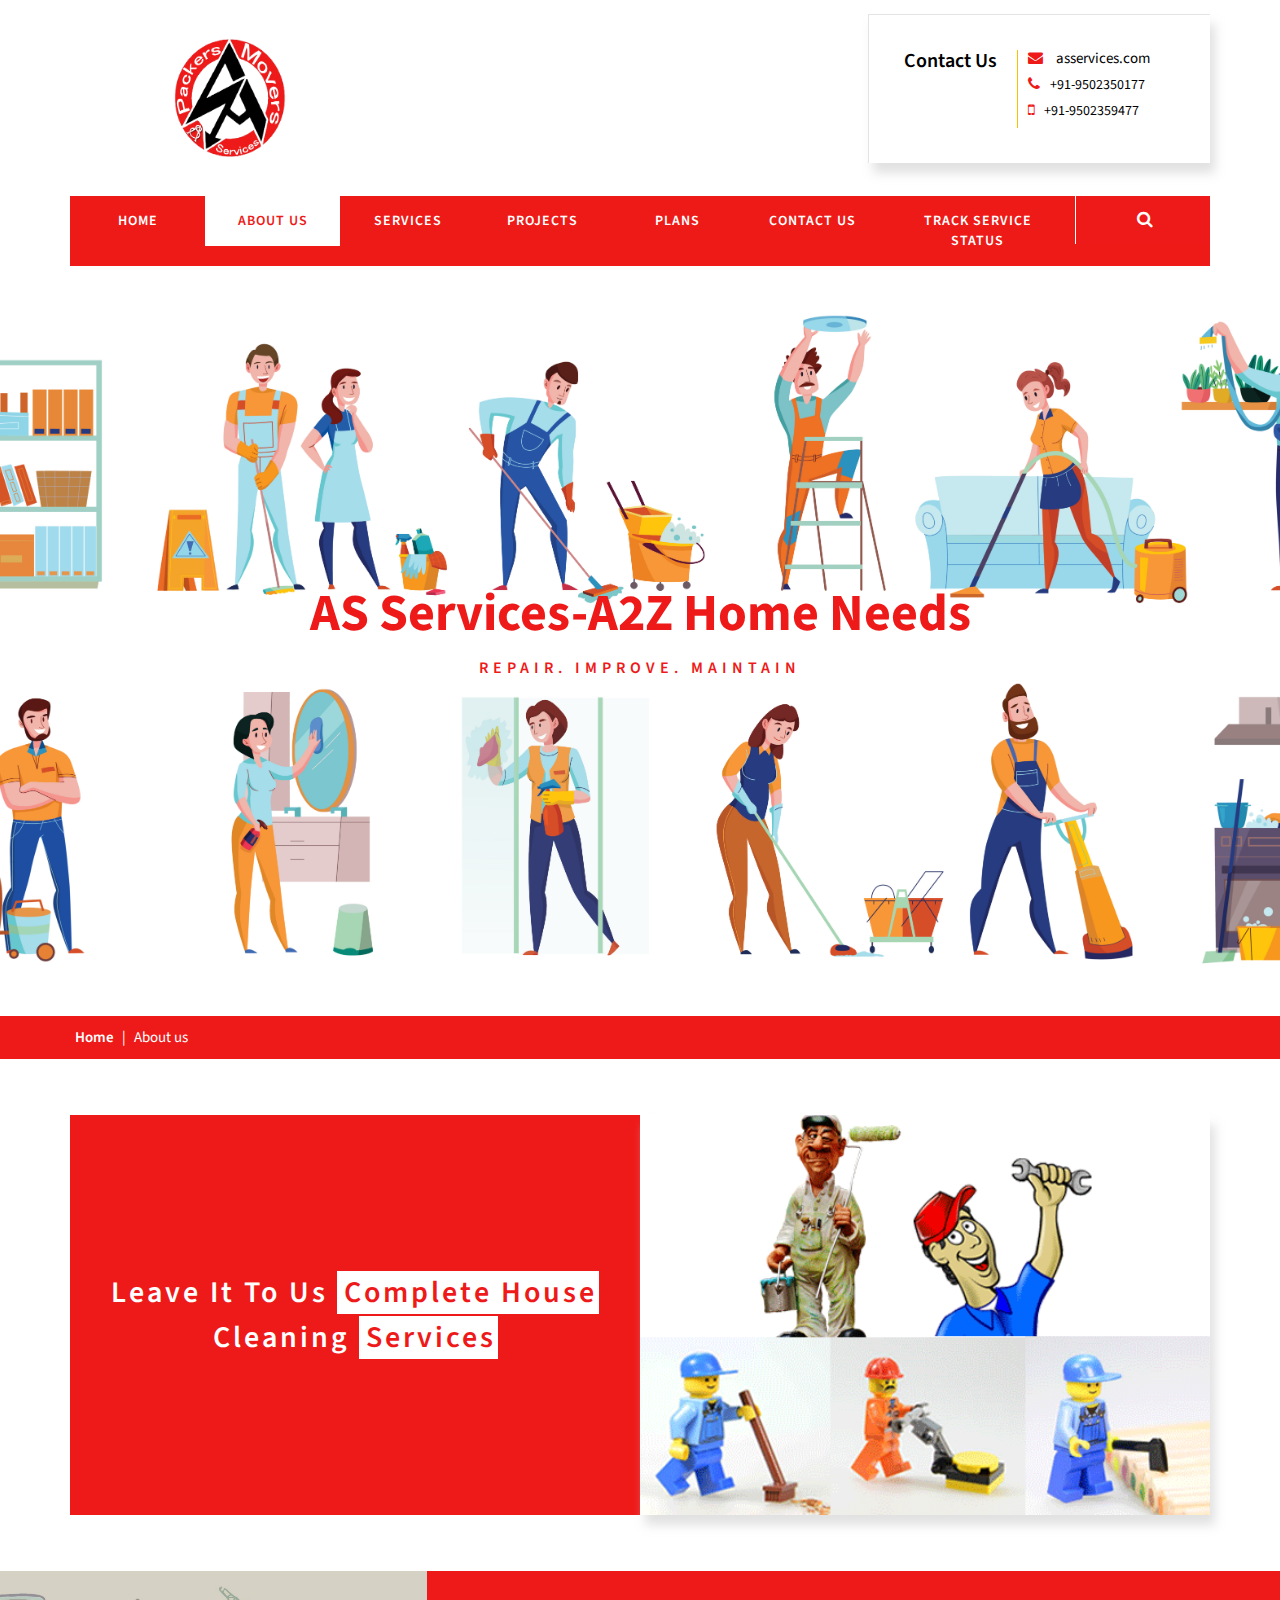
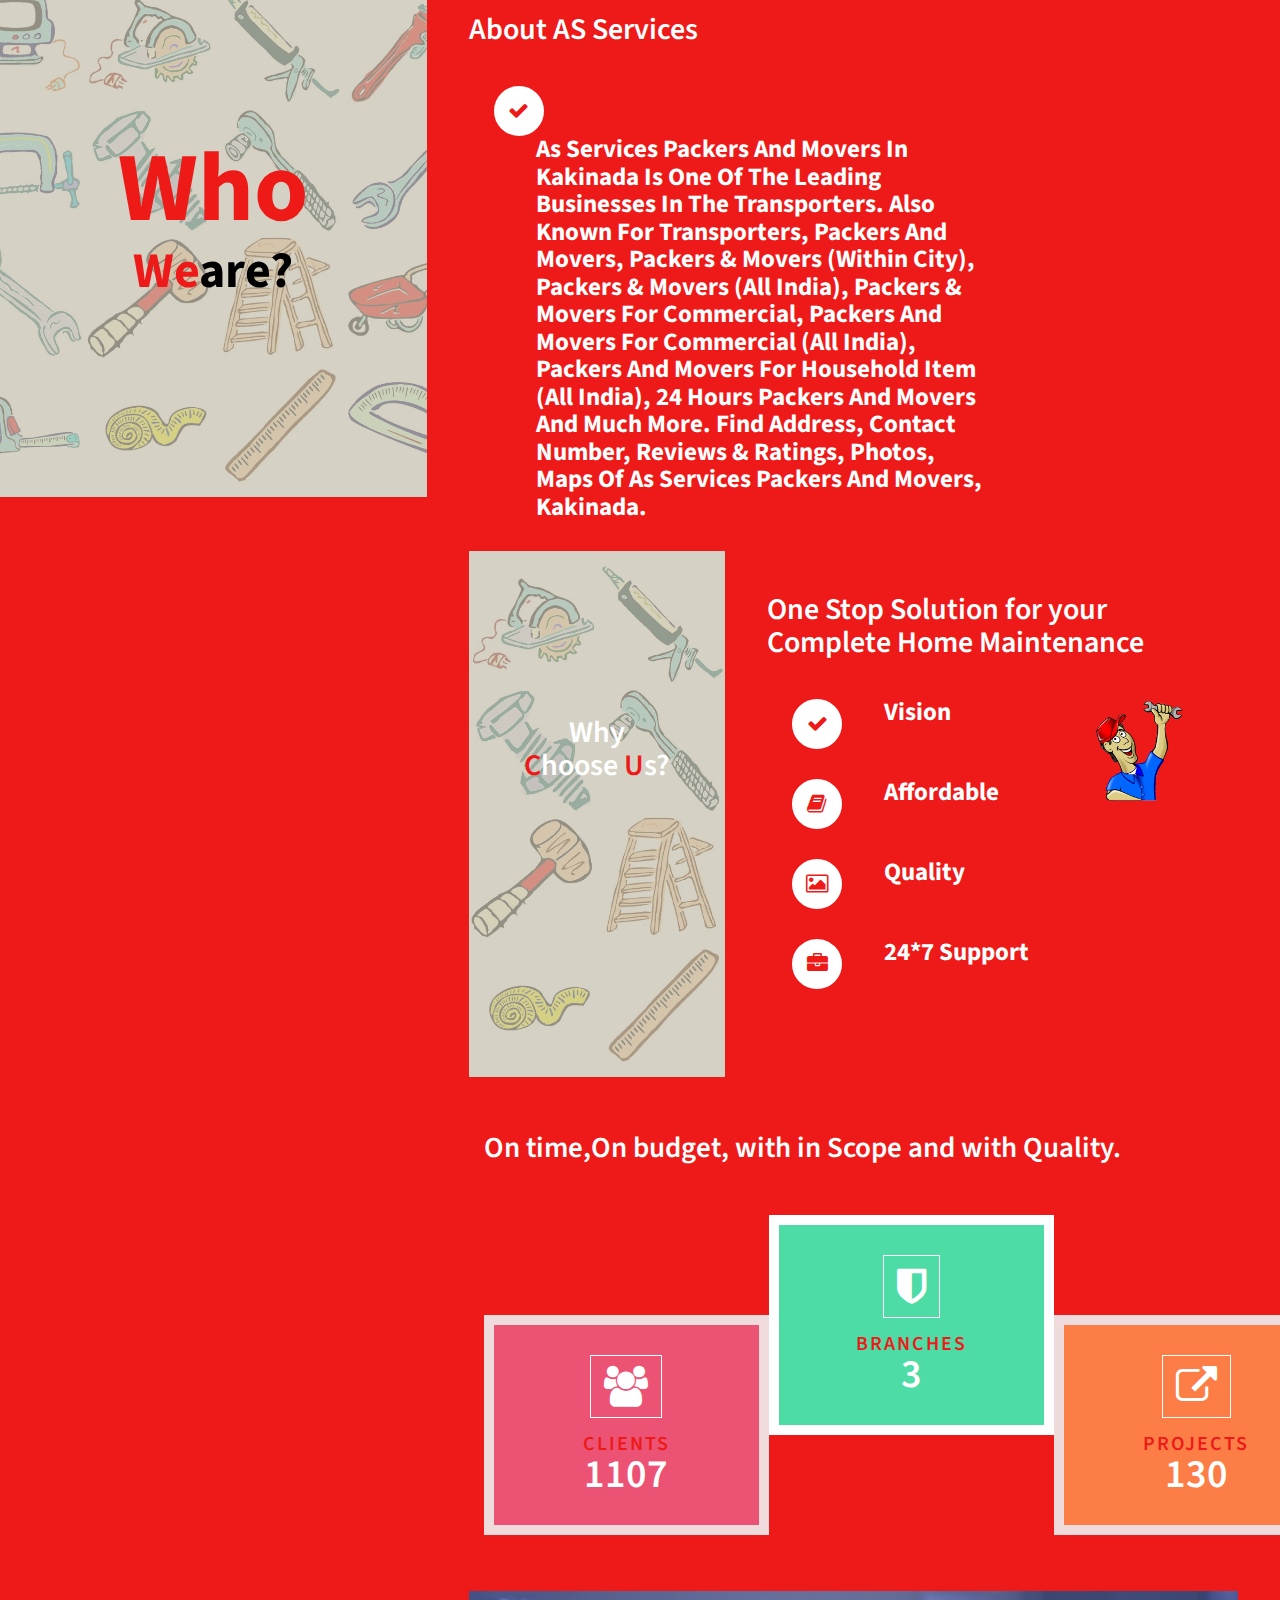
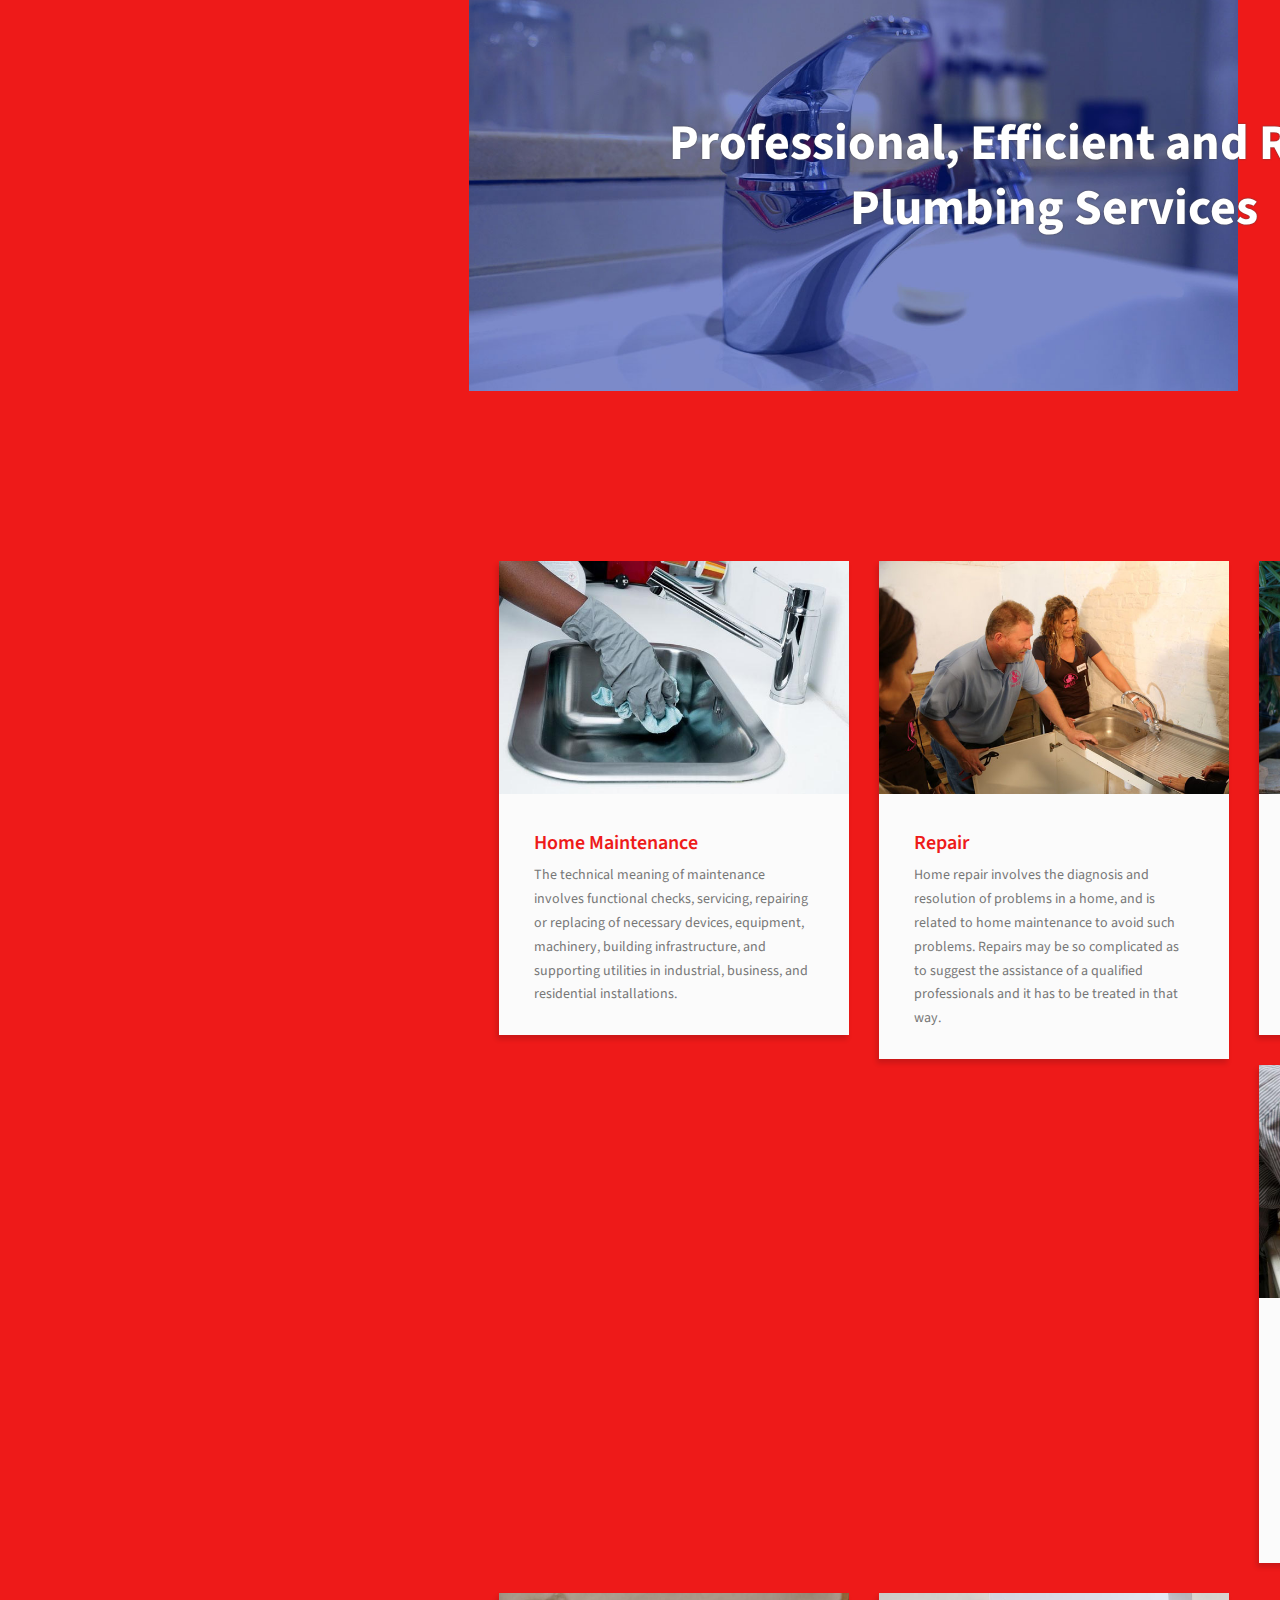
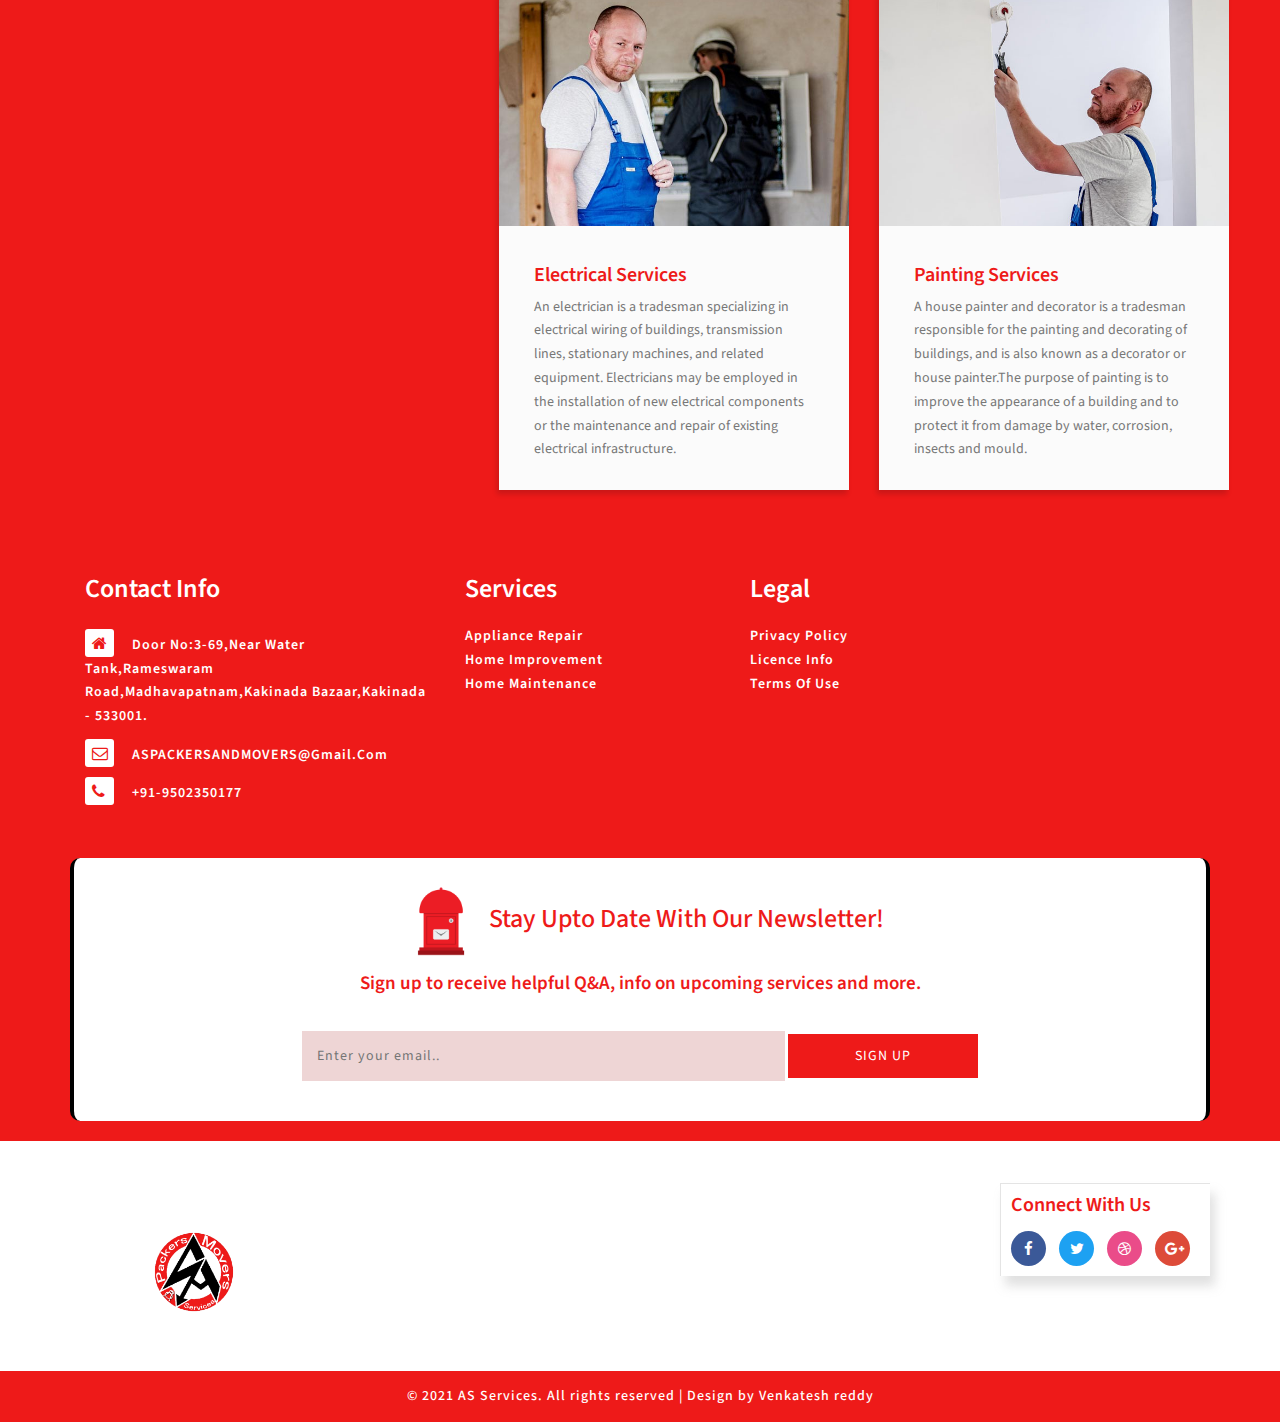
==== commit 6321166e: "about us" ====
--- a/about.html
+++ b/about.html
@@ -151,7 +151,6 @@
 					</span>
 
 				</h4>
-				<p> As Services Packers And Movers in Kakinada is one of the leading businesses in the Transporters. Also known for Transporters, Packers And Movers, Packers & Movers (Within City), Packers & Movers (All India), Packers & Movers For Commercial, Packers And Movers For Commercial (All India), Packers And Movers For Household Item (All India), 24 Hours Packers And Movers and much more. Find Address, Contact Number, Reviews & Ratings, Photos, Maps of As Services Packers And Movers, Kakinada.</p>
 			</div>
 			<div class="col-md-6 inner-main-bg">
 				<div class="inner-bg-layer"></div>
@@ -159,6 +158,30 @@
 			<div class="clearfix"></div>
 		</div>
 	</div>
+	<div class="agile-about-main">
+		<div class="col-md-4 about-left">
+			<div class="about-main-bg text-center">
+				<h4 class="about-title">Who</h4>
+				<h4 class="sub">
+					<span>we</span>are?
+					</h4>
+			</div>
+		</div>
+		<div class="col-md-8 about-bottom-g1">
+			<h4>About AS Services</h4>
+			<div class="about-grid">
+				<div class="about-bottom-right">
+					<div class="abouthome-grid">
+						<span class="hi-icon hi-icon-archive fa fa-check"> </span>
+					</div>
+					<div class="about-bottom">
+						<h5>As Services Packers And Movers in Kakinada is one of the leading businesses in the Transporters. Also known for Transporters, Packers And Movers, Packers & Movers (Within City), Packers & Movers (All India), Packers & Movers For Commercial, Packers And Movers For Commercial (All India), Packers And Movers For Household Item (All India), 24 Hours Packers And Movers and much more. Find Address, Contact Number, Reviews & Ratings, Photos, Maps of As Services Packers And Movers, Kakinada.
+						</h5>
+					</div>
+					<div class="clearfix"> </div>
+				</div>
+			
+			</div>
 	<!-- //inner-banner-bottom  -->
 	<!-- about bottom -->
 	<div class="agile-about-main">
@@ -170,6 +193,7 @@
 					<span>u</span>s?</h4>
 			</div>
 		</div>
+
 		<div class="col-md-8 about-bottom-g1">
 			<h4>One Stop Solution for your Complete Home Maintenance</h4>
 			<!-- <h4>get easy home repairs and upgrades with professional home service providers</h4> your complete home solution.-->
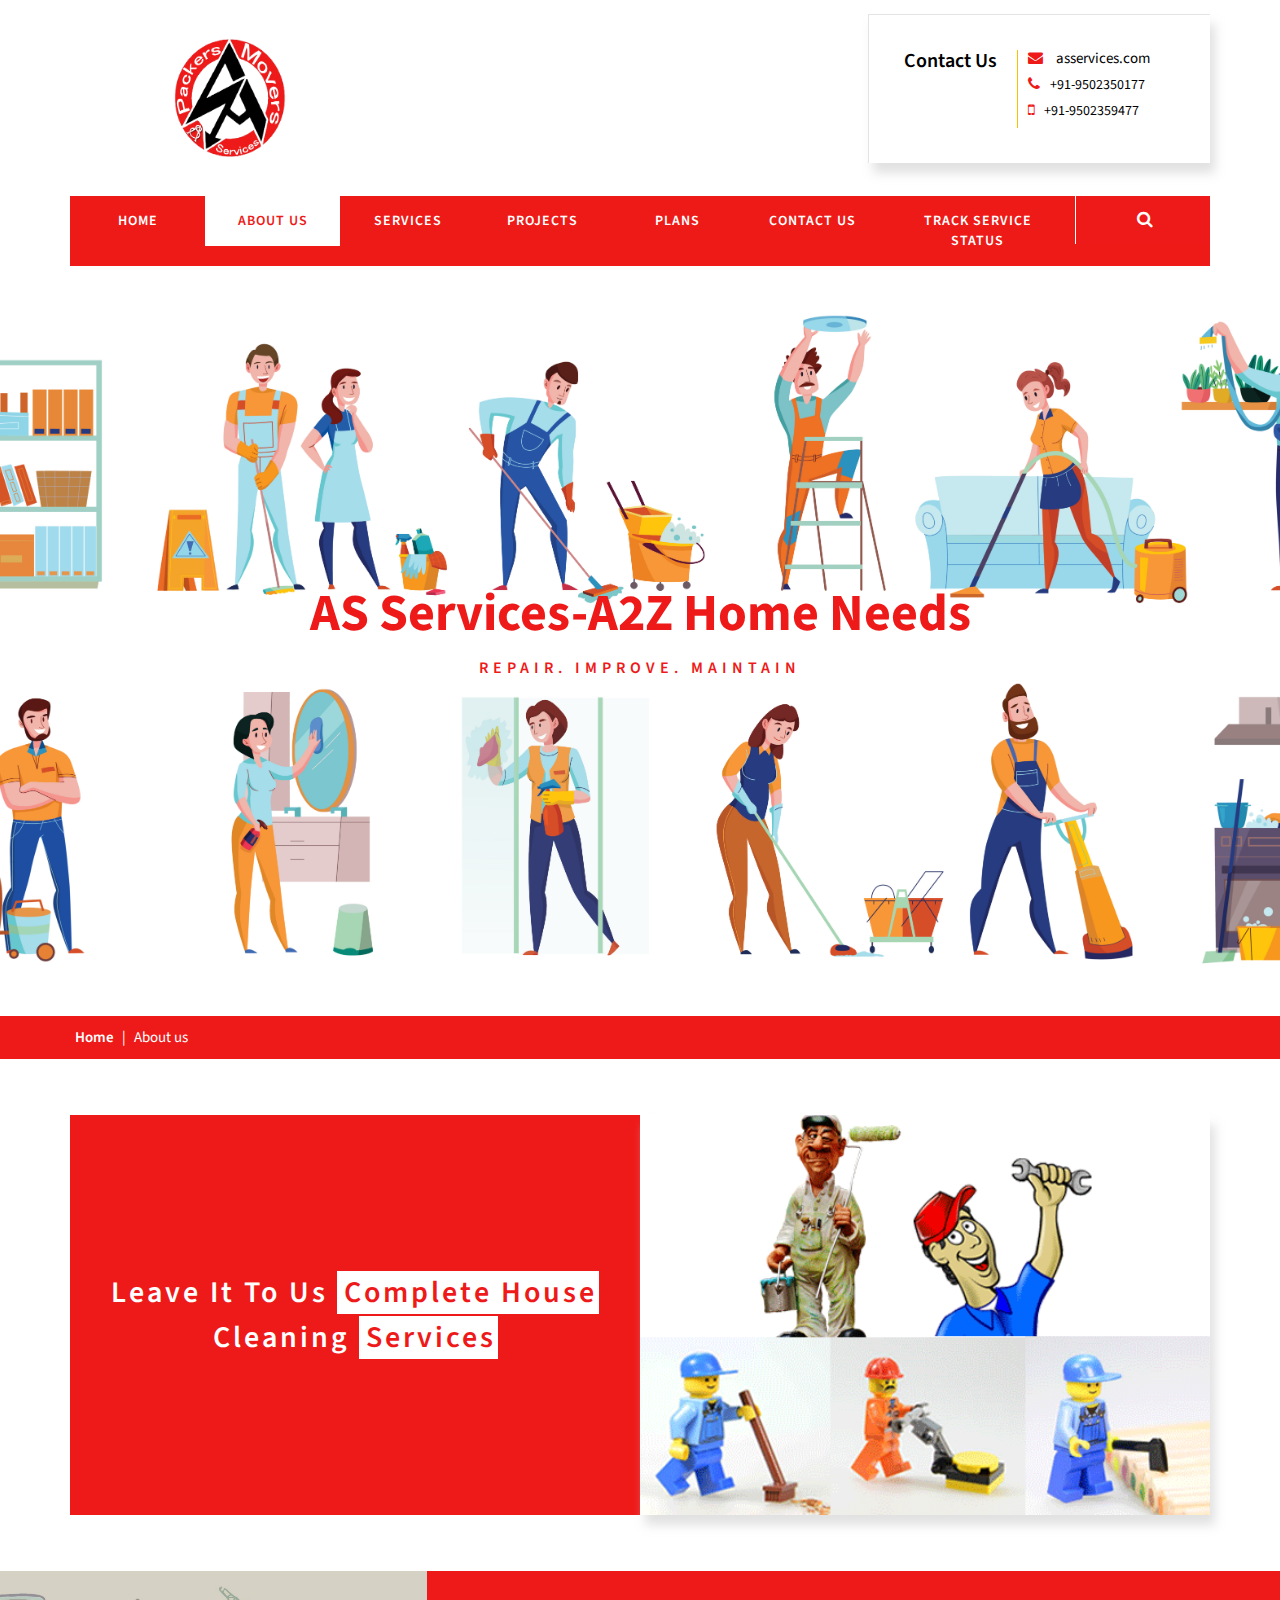
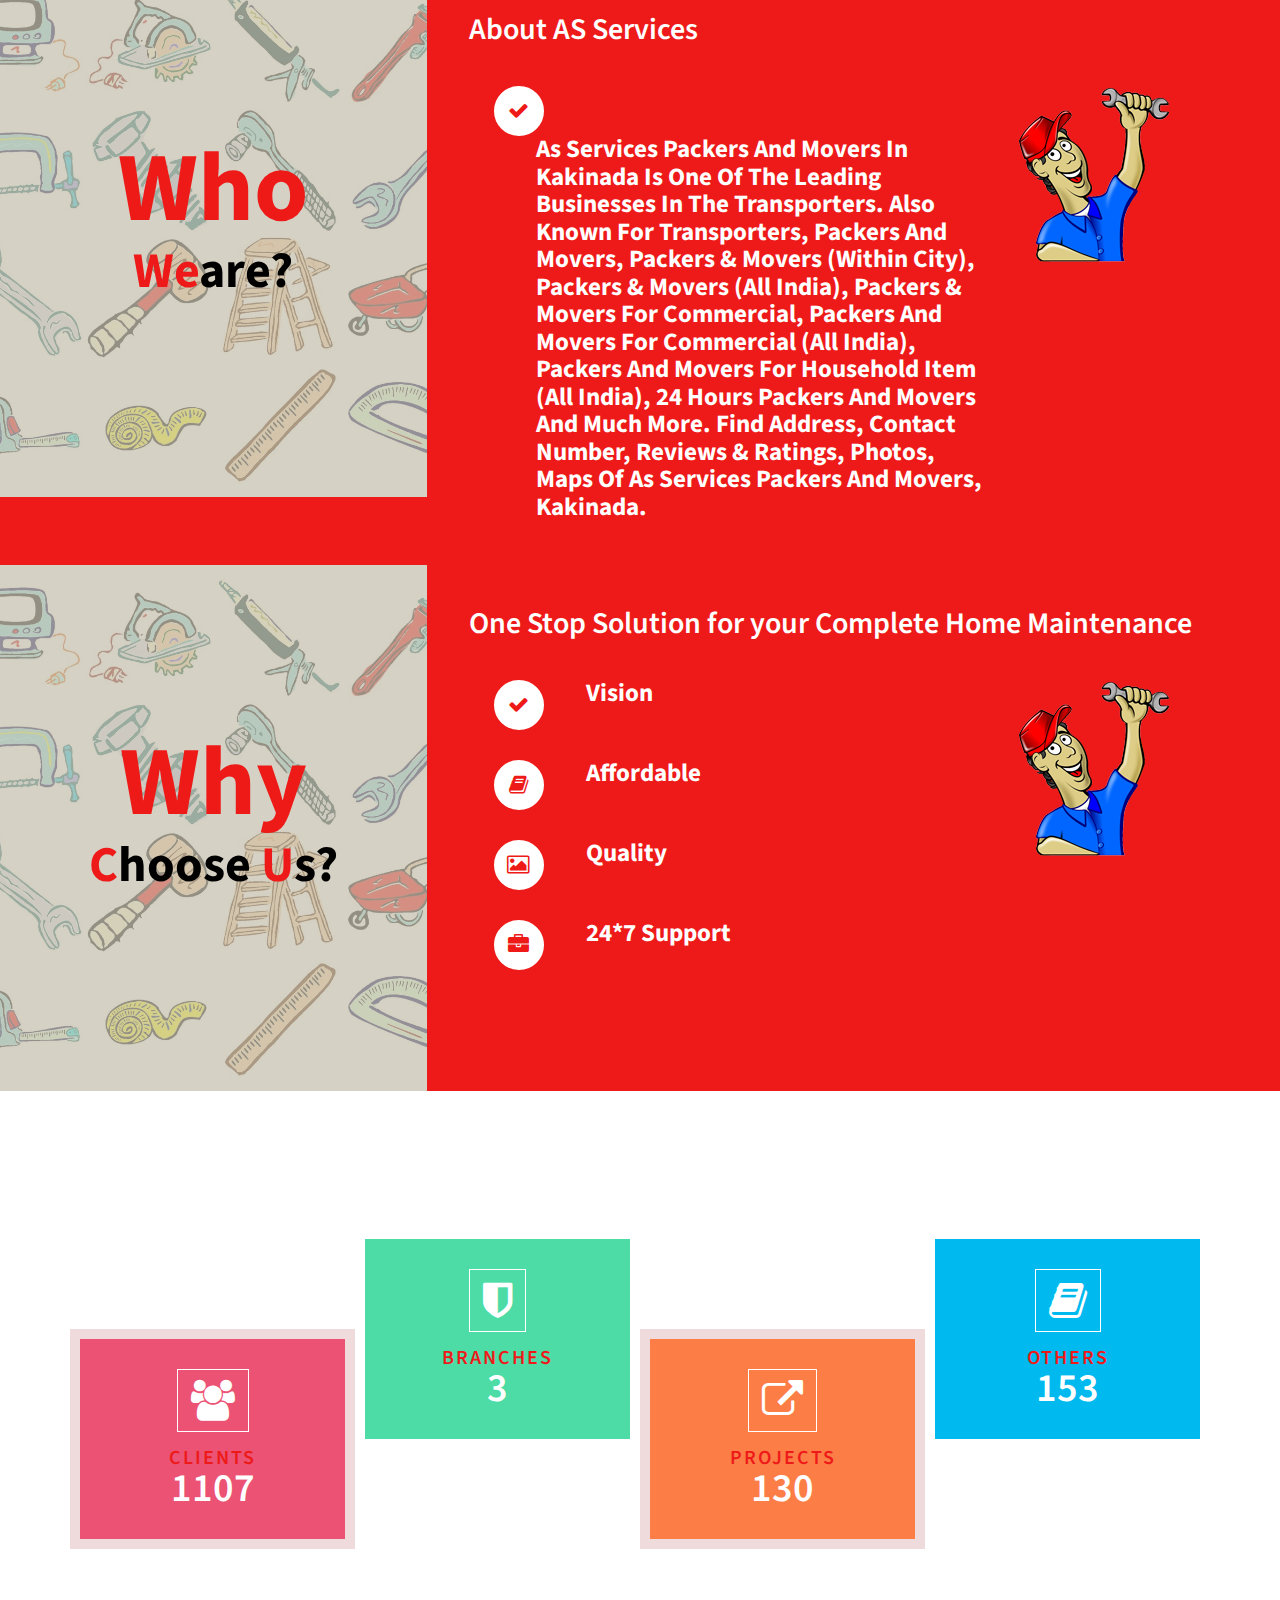
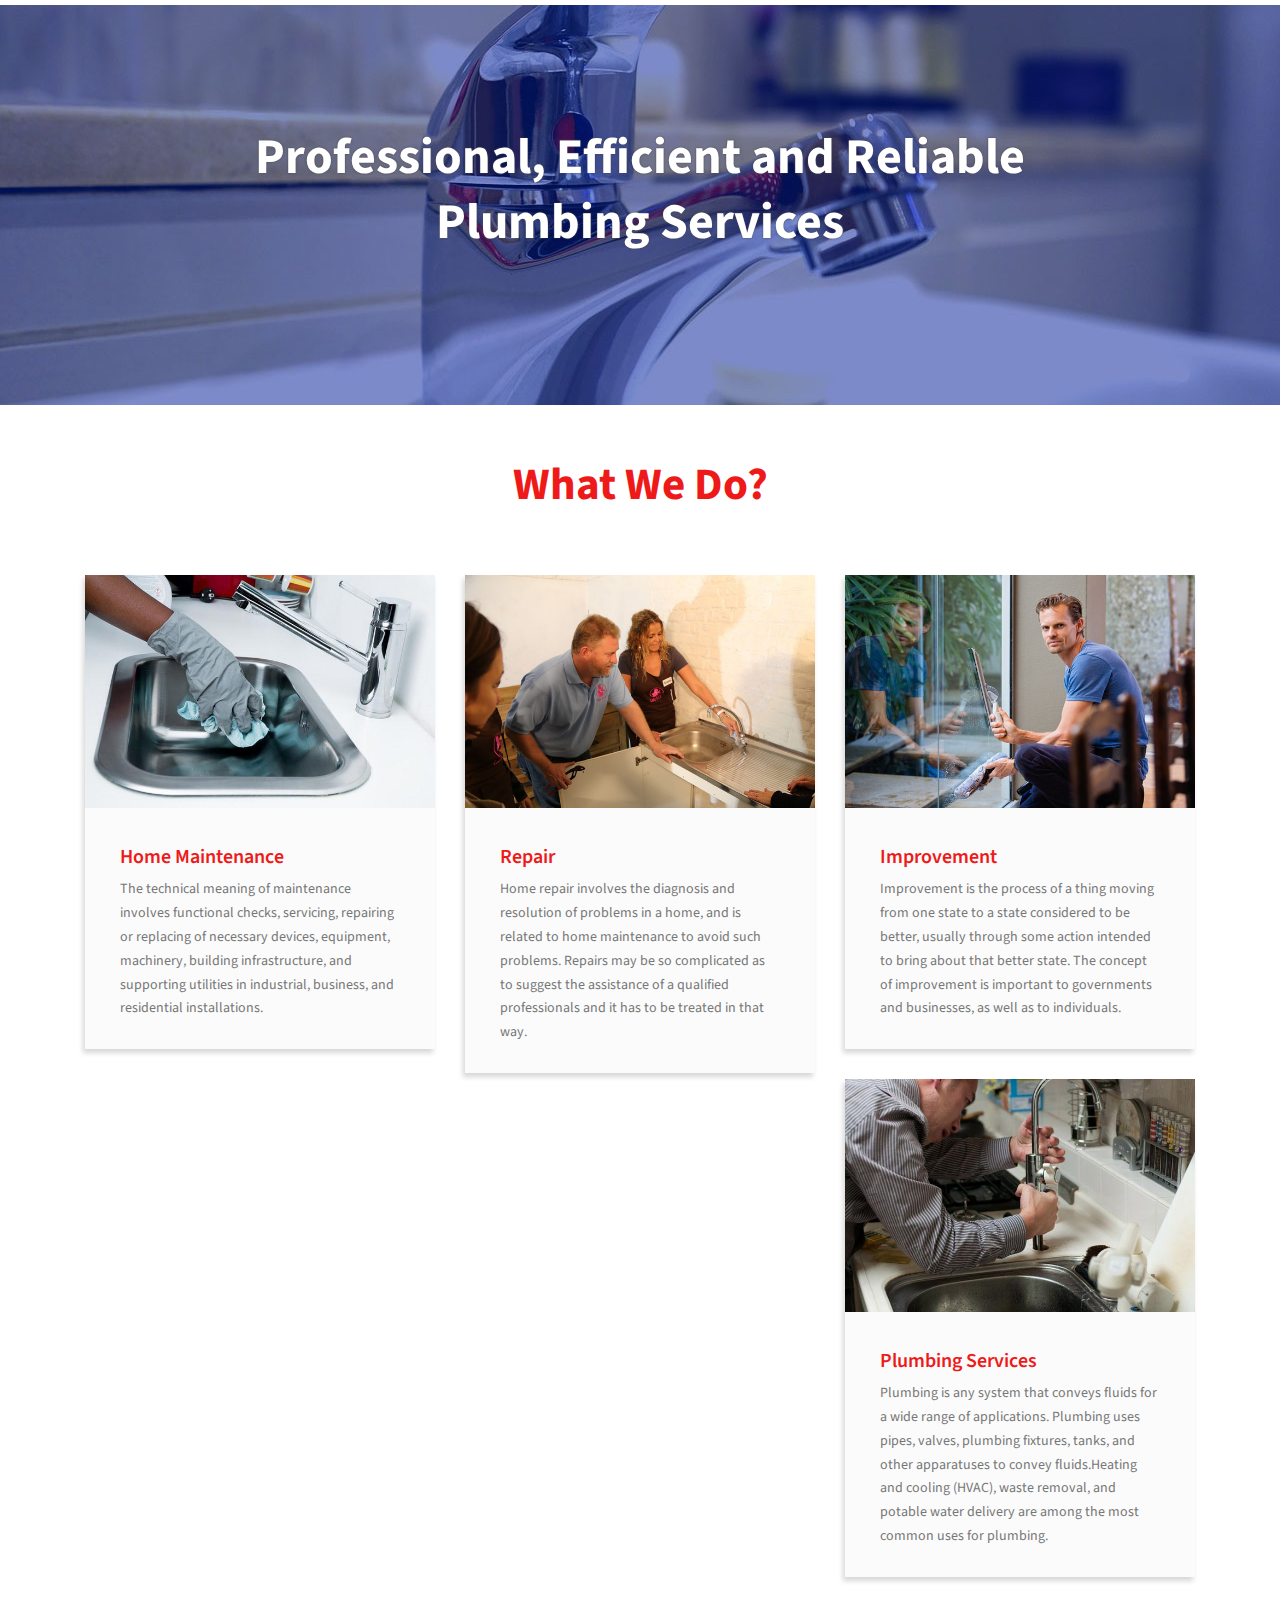
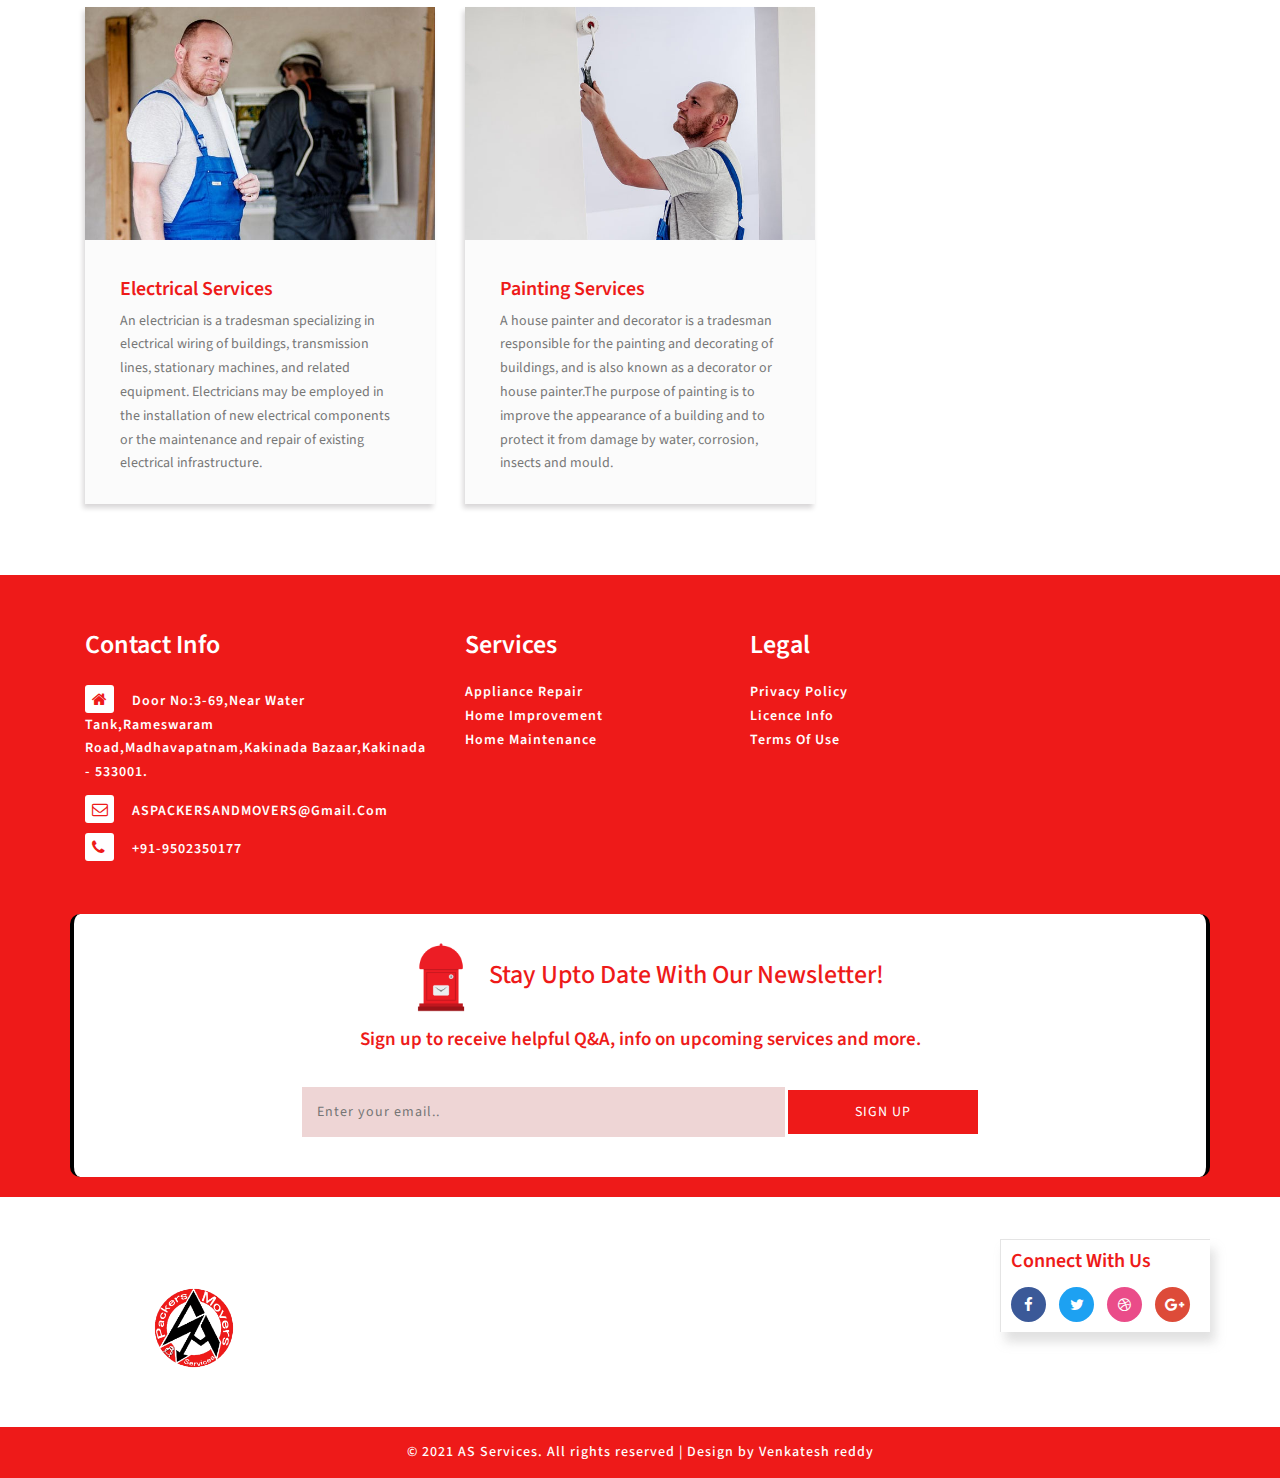
==== commit 2b39f683: "clearfix_about us" ====
--- a/about.html
+++ b/about.html
@@ -182,6 +182,13 @@
 				</div>
 			
 			</div>
+			<div class="abt-img">
+				<img src="images/f1.png" alt="" class="img-responsive" />
+			</div>
+			<div class="clearfix"></div>
+		</div>
+		<div class="clearfix"></div>
+	</div>
 	<!-- //inner-banner-bottom  -->
 	<!-- about bottom -->
 	<div class="agile-about-main">
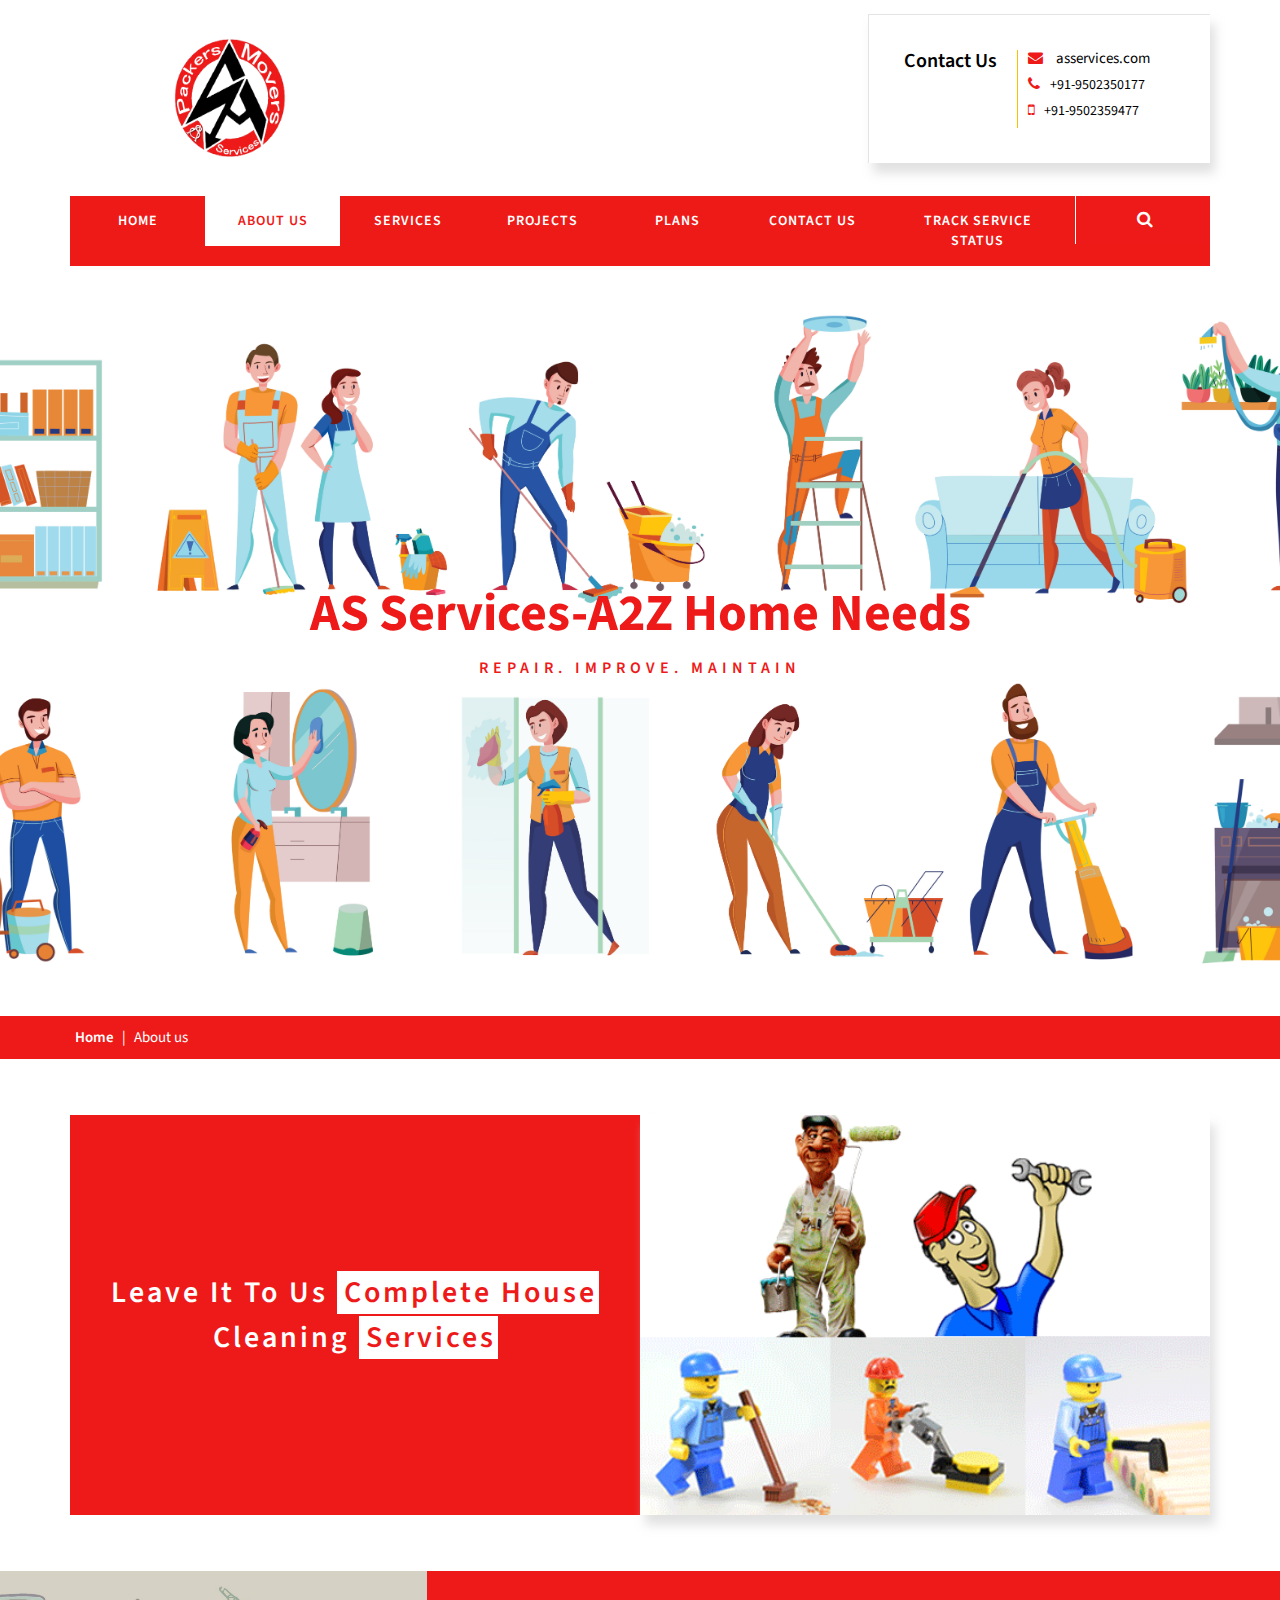
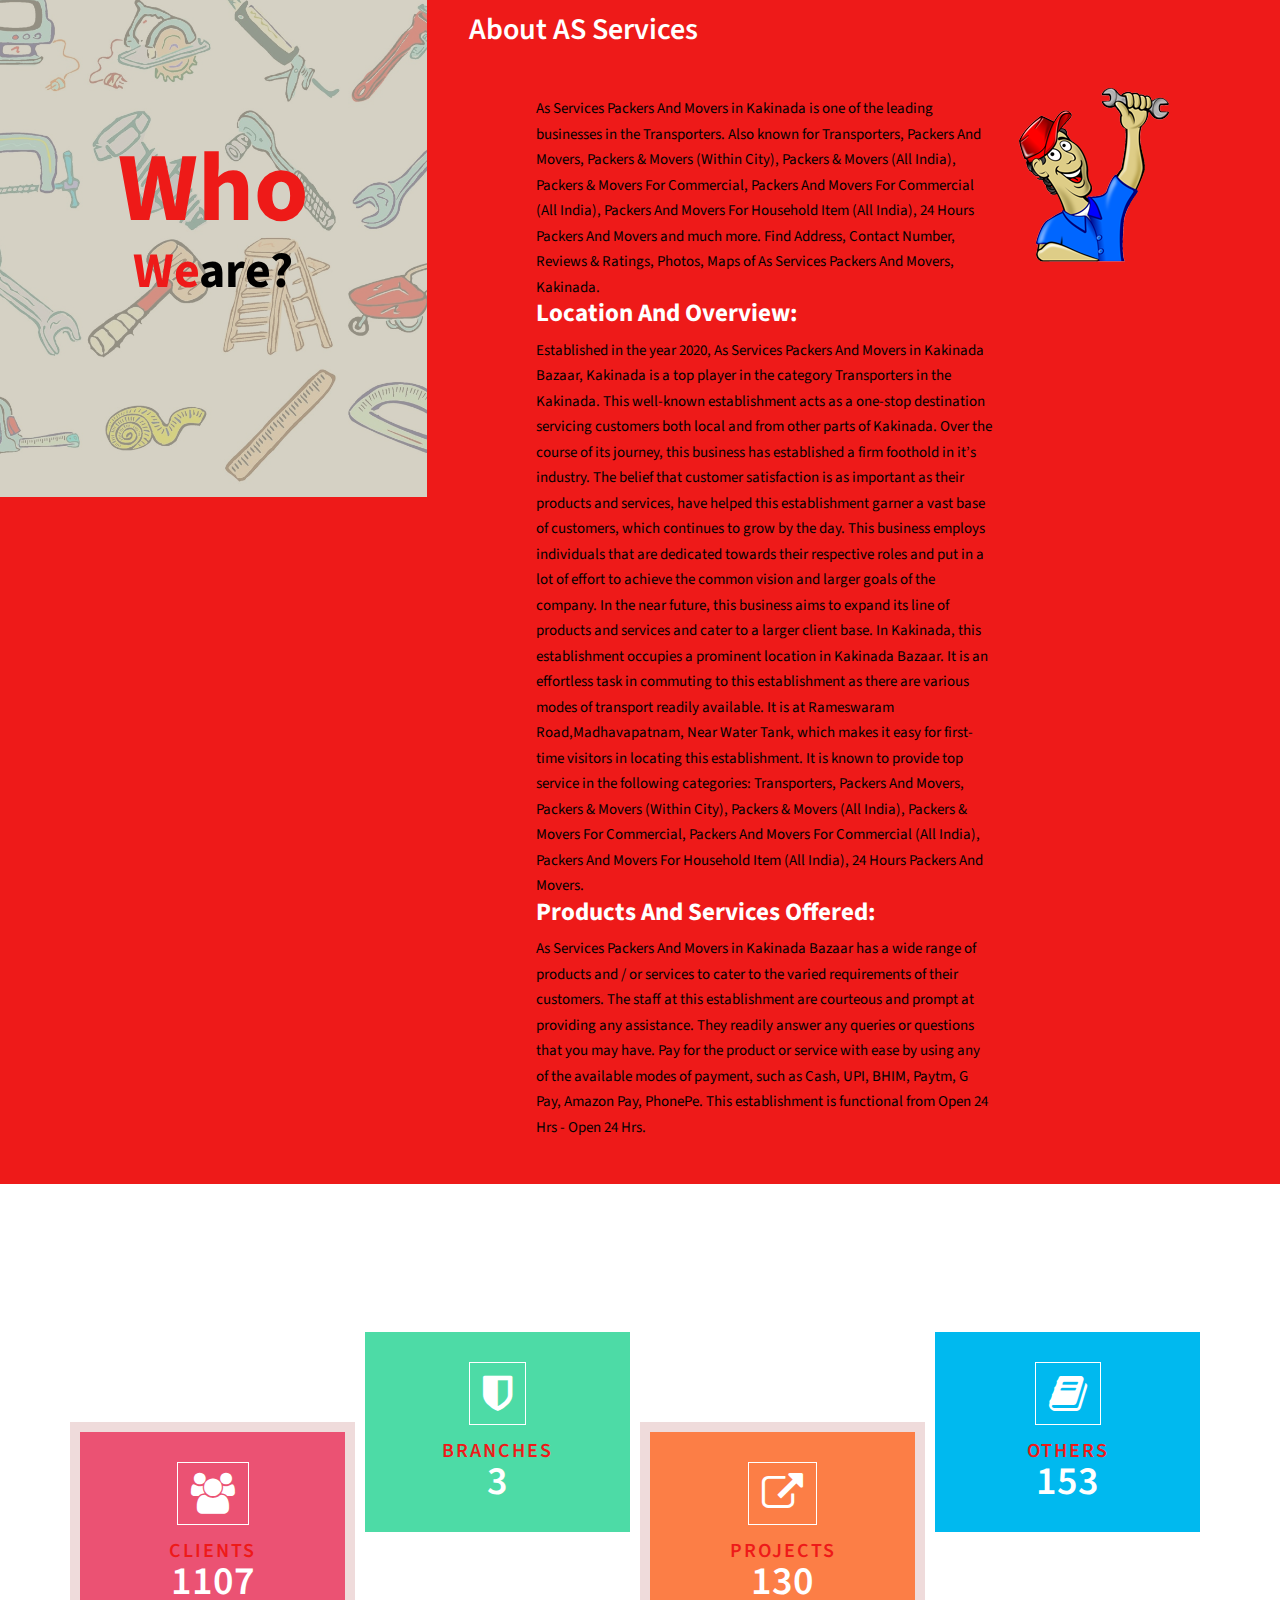
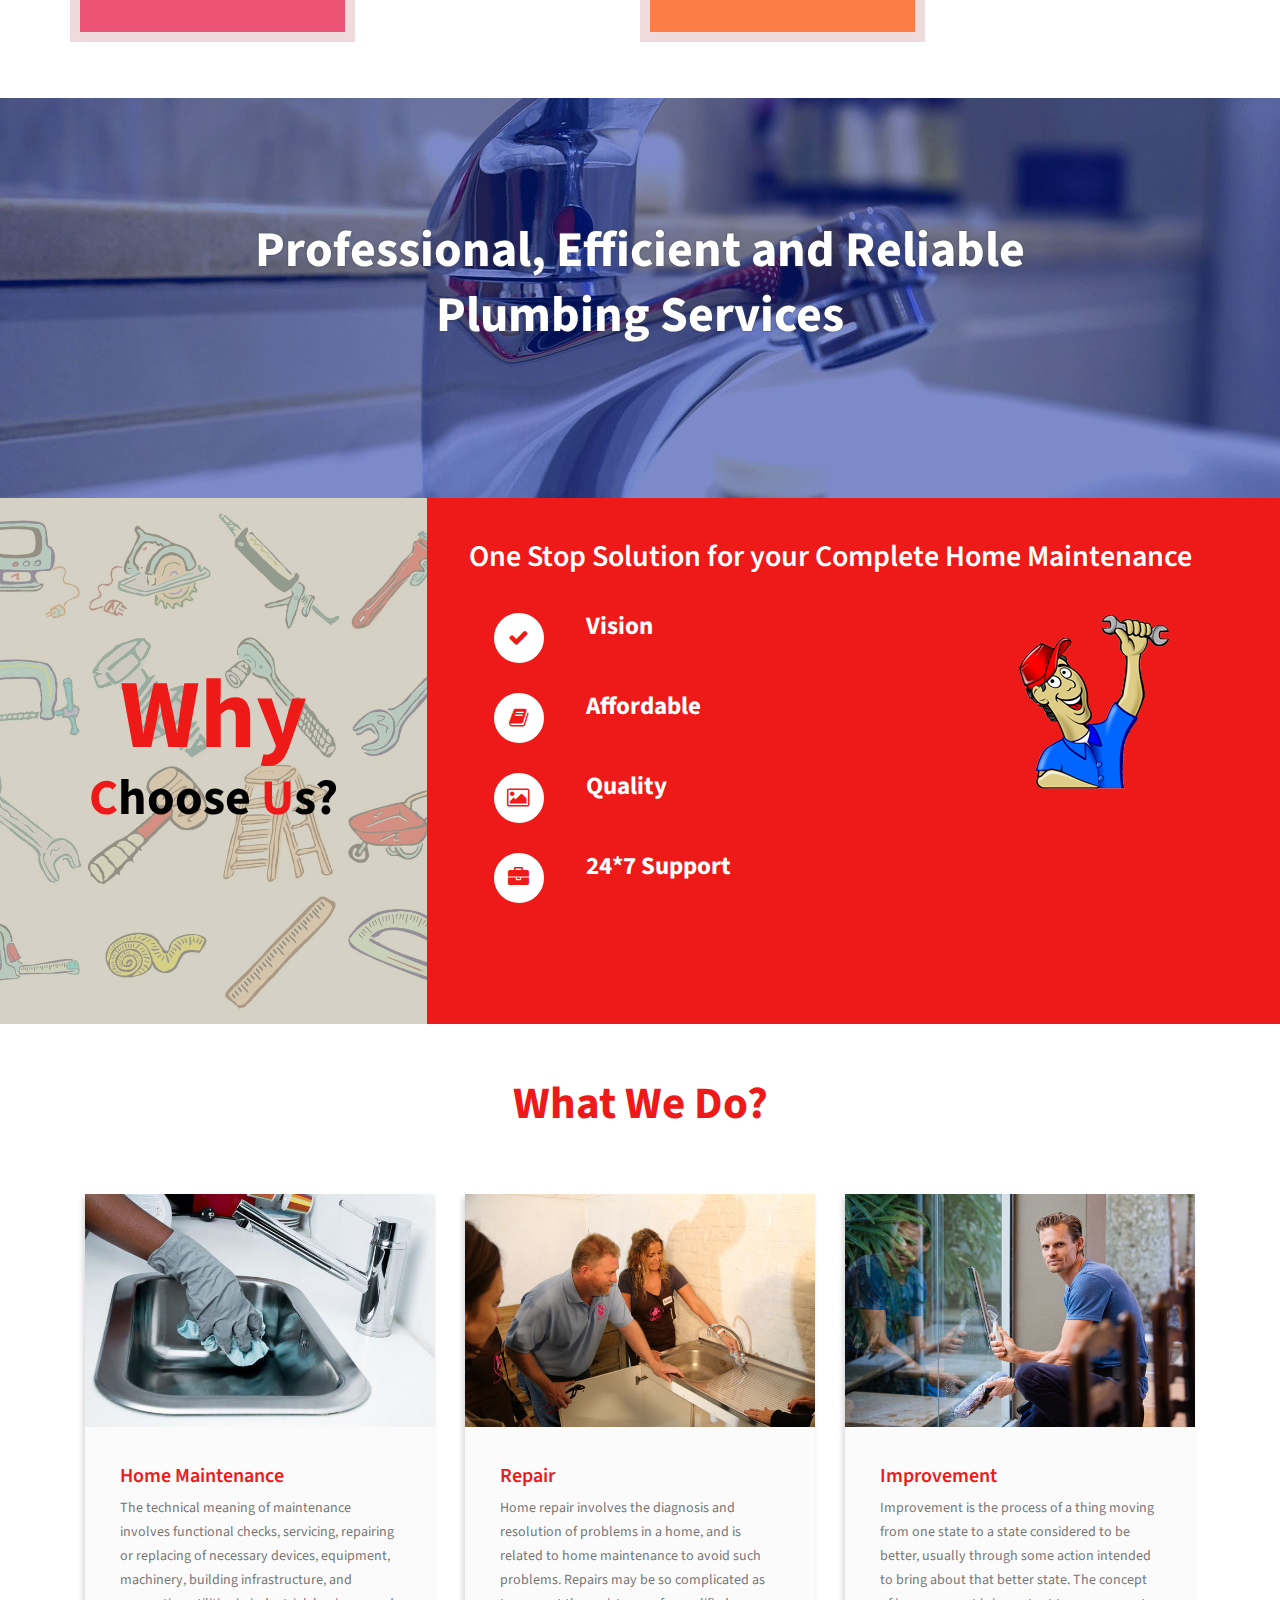
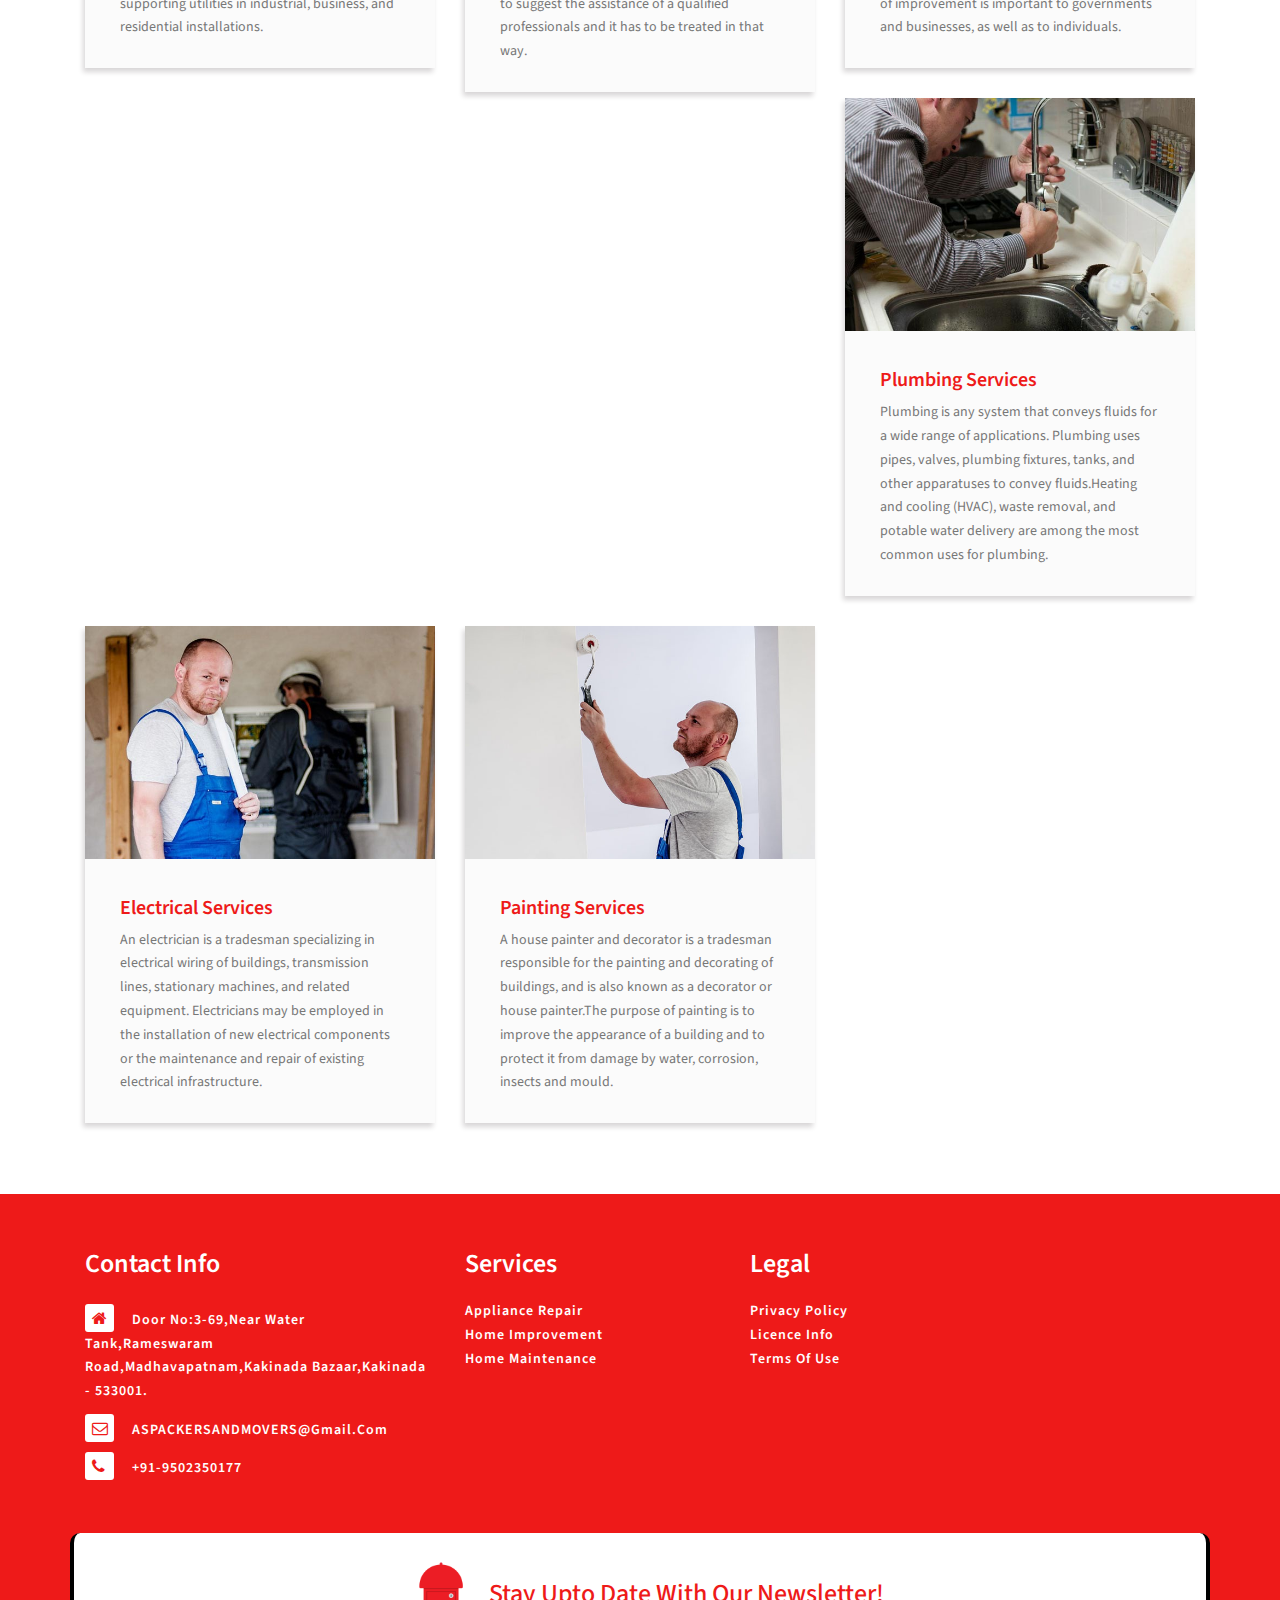
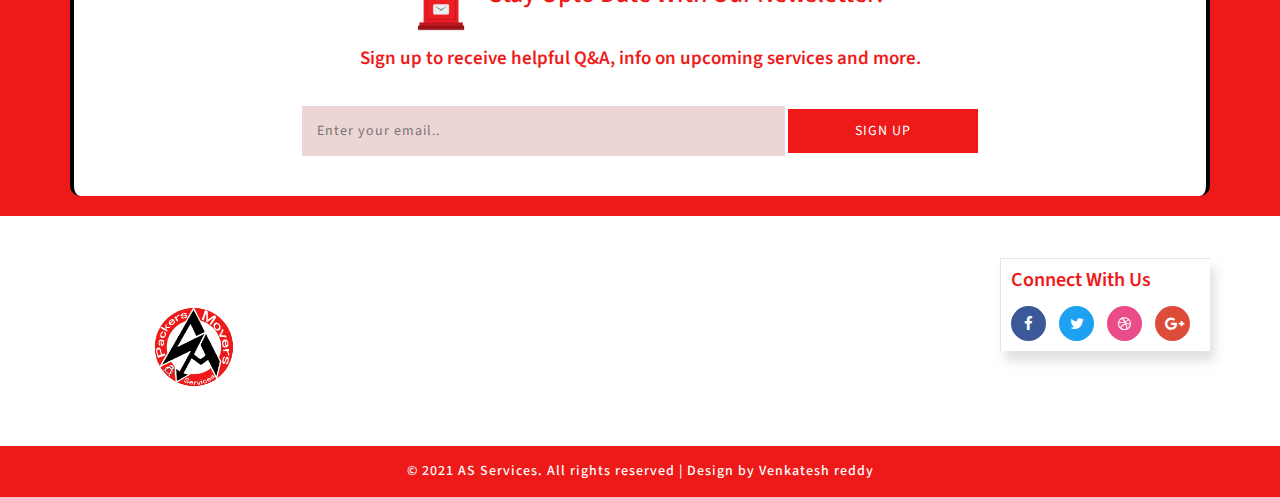
==== commit 0591388c: "about us changes" ====
--- a/about.html
+++ b/about.html
@@ -171,13 +171,23 @@
 			<h4>About AS Services</h4>
 			<div class="about-grid">
 				<div class="about-bottom-right">
-					<div class="abouthome-grid">
-						<span class="hi-icon hi-icon-archive fa fa-check"> </span>
-					</div>
+					
 					<div class="about-bottom">
-						<h5>As Services Packers And Movers in Kakinada is one of the leading businesses in the Transporters. Also known for Transporters, Packers And Movers, Packers & Movers (Within City), Packers & Movers (All India), Packers & Movers For Commercial, Packers And Movers For Commercial (All India), Packers And Movers For Household Item (All India), 24 Hours Packers And Movers and much more. Find Address, Contact Number, Reviews & Ratings, Photos, Maps of As Services Packers And Movers, Kakinada.
+						<p>As Services Packers And Movers in Kakinada is one of the leading businesses in the Transporters. Also known for Transporters, Packers And Movers, Packers & Movers (Within City), Packers & Movers (All India), Packers & Movers For Commercial, Packers And Movers For Commercial (All India), Packers And Movers For Household Item (All India), 24 Hours Packers And Movers and much more. Find Address, Contact Number, Reviews & Ratings, Photos, Maps of As Services Packers And Movers, Kakinada.
+						</p>
+					</div>
+					<div class="about-bottom">
+						<h5>Location and Overview:</h5>
+
+					<p>Established in the year 2020, As Services Packers And Movers in Kakinada Bazaar, Kakinada is a top player in the category Transporters in the Kakinada. This well-known establishment acts as a one-stop destination servicing customers both local and from other parts of Kakinada. Over the course of its journey, this business has established a firm foothold in it’s industry. The belief that customer satisfaction is as important as their products and services, have helped this establishment garner a vast base of customers, which continues to grow by the day. This business employs individuals that are dedicated towards their respective roles and put in a lot of effort to achieve the common vision and larger goals of the company. In the near future, this business aims to expand its line of products and services and cater to a larger client base. In Kakinada, this establishment occupies a prominent location in Kakinada Bazaar. It is an effortless task in commuting to this establishment as there are various modes of transport readily available. It is at Rameswaram Road,Madhavapatnam, Near Water Tank, which makes it easy for first-time visitors in locating this establishment. It is known to provide top service in the following categories: Transporters, Packers And Movers, Packers & Movers (Within City), Packers & Movers (All India), Packers & Movers For Commercial, Packers And Movers For Commercial (All India), Packers And Movers For Household Item (All India), 24 Hours Packers And Movers.</p>	
+					</div>
+					<div class="about-bottom">
+						<h5>Products and Services offered:
 						</h5>
-					</div>
+
+					<p>As Services Packers And Movers in Kakinada Bazaar has a wide range of products and / or services to cater to the varied requirements of their customers. The staff at this establishment are courteous and prompt at providing any assistance. They readily answer any queries or questions that you may have. Pay for the product or service with ease by using any of the available modes of payment, such as Cash, UPI, BHIM, Paytm, G Pay, Amazon Pay, PhonePe. This establishment is functional from Open 24 Hrs - Open 24 Hrs.</p>	
+					</div>
+					
 					<div class="clearfix"> </div>
 				</div>
 			
@@ -188,6 +198,64 @@
 			<div class="clearfix"></div>
 		</div>
 		<div class="clearfix"></div>
+	</div>
+	
+	<!-- Stats -->
+	<div class="w3ls-section  stats">
+		<div class="container">
+			<h5>On time,On budget, with in Scope and with Quality.</h5>
+			<div class="stats-aboutinfo services-main">
+				<div class="col-sm-3 col-xs-3 agileits_w3layouts-stats-grids text-center">
+					<div class="stats-icon">
+						<span class="fa fa-users" aria-hidden="true"></span>
+					</div>
+					<div class="stats-right">
+						<h6>clients</h6>
+						<div class='numscroller numscroller-big-bottom' data-slno='1' data-min='0' data-max='1107' data-delay='.5' data-increment="10">1107</div>
+
+					</div>
+				</div>
+				<div class="col-sm-3 col-xs-3 agileits_w3layouts-stats-grids text-center">
+					<div class="stats-icon">
+						<span class="fa fa-shield" aria-hidden="true"></span>
+					</div>
+					<div class="stats-right">
+						<h6>branches</h6>
+						<div class='numscroller numscroller-big-bottom' data-slno='1' data-min='0' data-max='3' data-delay='.5' data-increment="1">3</div>
+
+					</div>
+
+				</div>
+				<div class="col-sm-3 col-xs-3 agileits_w3layouts-stats-grids text-center">
+					<div class="stats-icon">
+						<span class="fa fa-external-link" aria-hidden="true"></span>
+					</div>
+					<div class="stats-right">
+						<h6>projects</h6>
+						<div class='numscroller numscroller-big-bottom' data-slno='1' data-min='0' data-max='130' data-delay='.5' data-increment="1">130</div>
+
+					</div>
+				</div>
+				<div class="col-sm-3 col-xs-3 agileits_w3layouts-stats-grids text-center">
+					<div class="stats-icon">
+						<span class="fa fa-book" aria-hidden="true"></span>
+					</div>
+					<div class="stats-right">
+						<h6>others</h6>
+						<div class='numscroller numscroller-big-bottom' data-slno='1' data-min='0' data-max='153' data-delay='.5' data-increment="1">153</div>
+
+					</div>
+				</div>
+				<div class="clearfix"></div>
+			</div>
+		</div>
+	</div>
+	<!-- //Stats -->
+	<!-- about-slid -->
+	<div class="about-slid">
+		<div class="container">
+			<h6 class="slid">Professional, Efficient and Reliable Plumbing Services</h6>
+		</div>
 	</div>
 	<!-- //inner-banner-bottom  -->
 	<!-- about bottom -->
@@ -250,63 +318,6 @@
 		<div class="clearfix"></div>
 	</div>
 	<!-- //about bottom-->
-	<!-- Stats -->
-	<div class="w3ls-section  stats">
-		<div class="container">
-			<h5>On time,On budget, with in Scope and with Quality.</h5>
-			<div class="stats-aboutinfo services-main">
-				<div class="col-sm-3 col-xs-3 agileits_w3layouts-stats-grids text-center">
-					<div class="stats-icon">
-						<span class="fa fa-users" aria-hidden="true"></span>
-					</div>
-					<div class="stats-right">
-						<h6>clients</h6>
-						<div class='numscroller numscroller-big-bottom' data-slno='1' data-min='0' data-max='1107' data-delay='.5' data-increment="10">1107</div>
-
-					</div>
-				</div>
-				<div class="col-sm-3 col-xs-3 agileits_w3layouts-stats-grids text-center">
-					<div class="stats-icon">
-						<span class="fa fa-shield" aria-hidden="true"></span>
-					</div>
-					<div class="stats-right">
-						<h6>branches</h6>
-						<div class='numscroller numscroller-big-bottom' data-slno='1' data-min='0' data-max='3' data-delay='.5' data-increment="1">3</div>
-
-					</div>
-
-				</div>
-				<div class="col-sm-3 col-xs-3 agileits_w3layouts-stats-grids text-center">
-					<div class="stats-icon">
-						<span class="fa fa-external-link" aria-hidden="true"></span>
-					</div>
-					<div class="stats-right">
-						<h6>projects</h6>
-						<div class='numscroller numscroller-big-bottom' data-slno='1' data-min='0' data-max='130' data-delay='.5' data-increment="1">130</div>
-
-					</div>
-				</div>
-				<div class="col-sm-3 col-xs-3 agileits_w3layouts-stats-grids text-center">
-					<div class="stats-icon">
-						<span class="fa fa-book" aria-hidden="true"></span>
-					</div>
-					<div class="stats-right">
-						<h6>others</h6>
-						<div class='numscroller numscroller-big-bottom' data-slno='1' data-min='0' data-max='153' data-delay='.5' data-increment="1">153</div>
-
-					</div>
-				</div>
-				<div class="clearfix"></div>
-			</div>
-		</div>
-	</div>
-	<!-- //Stats -->
-	<!-- about-slid -->
-	<div class="about-slid">
-		<div class="container">
-			<h6 class="slid">Professional, Efficient and Reliable Plumbing Services</h6>
-		</div>
-	</div>
 	<!-- //about-slid -->
 	<!-- what we do -->
 	<div id="news" class="w3ls-section">
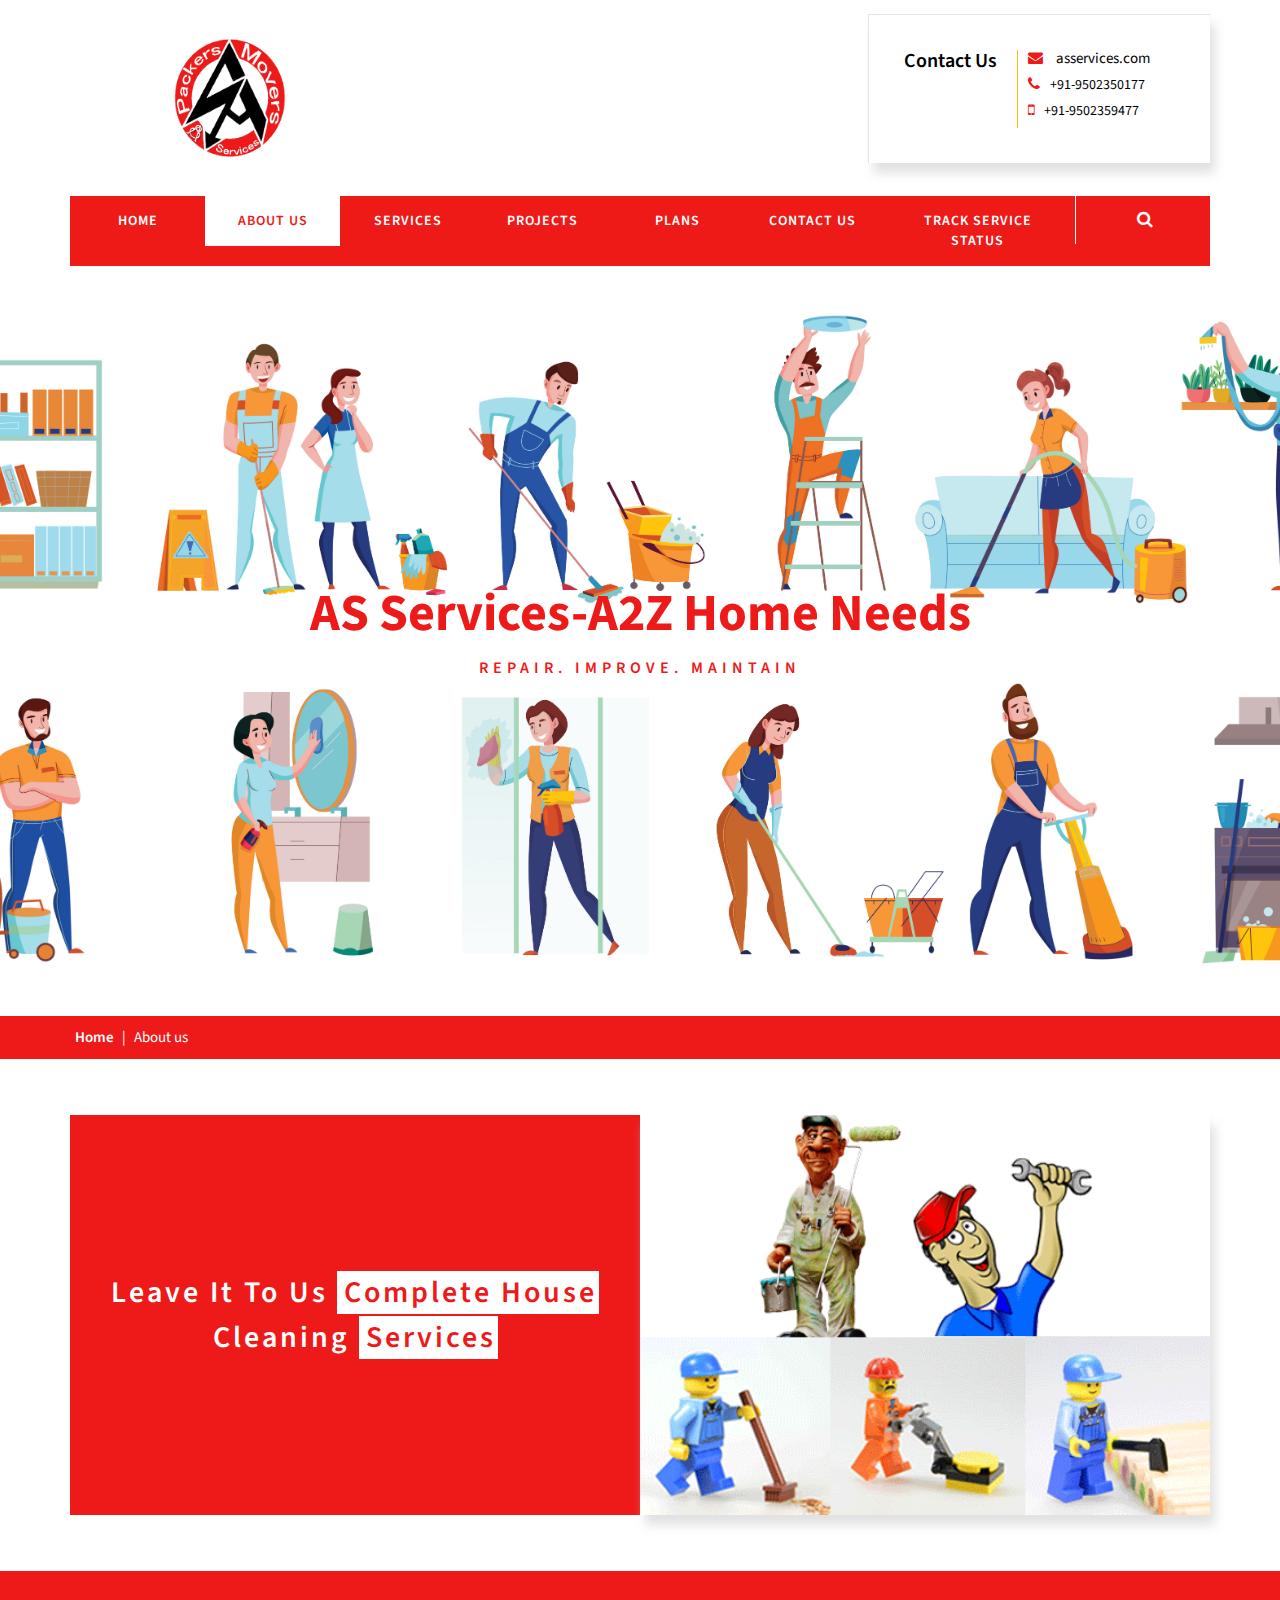
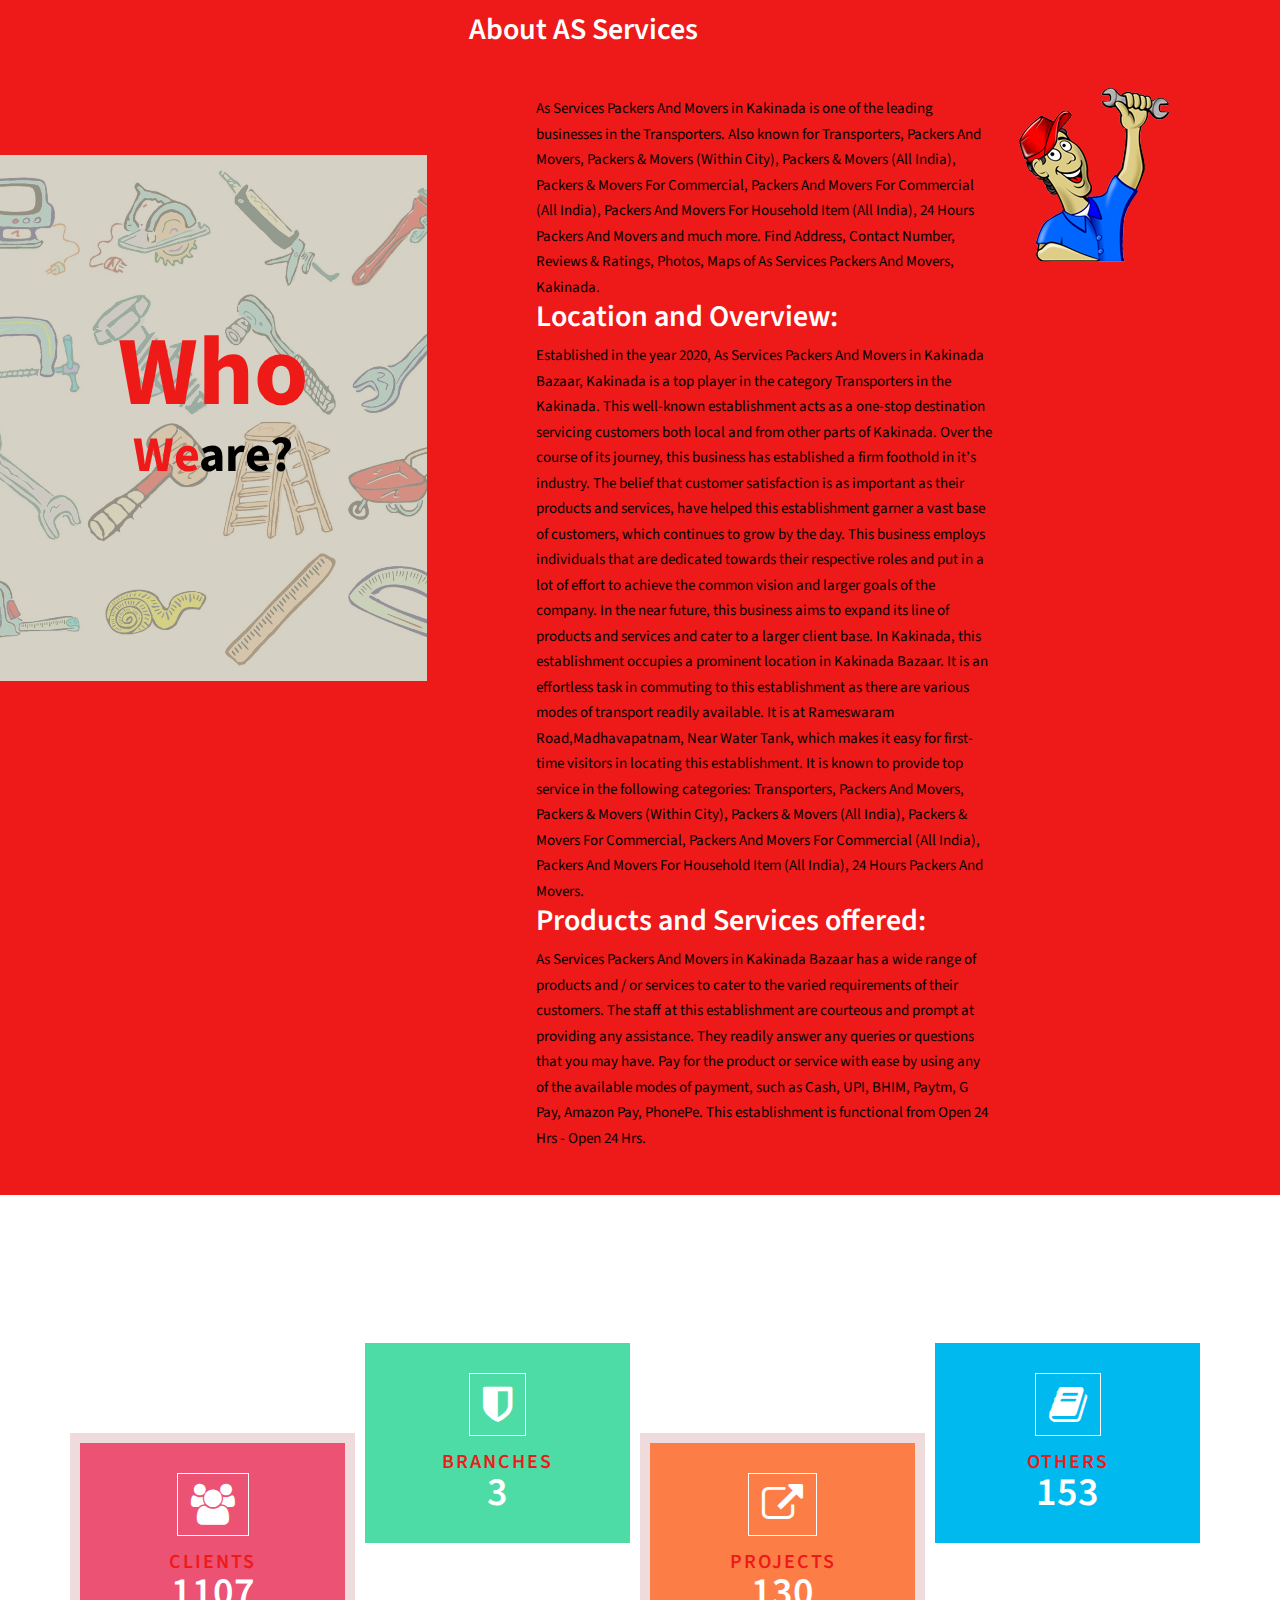
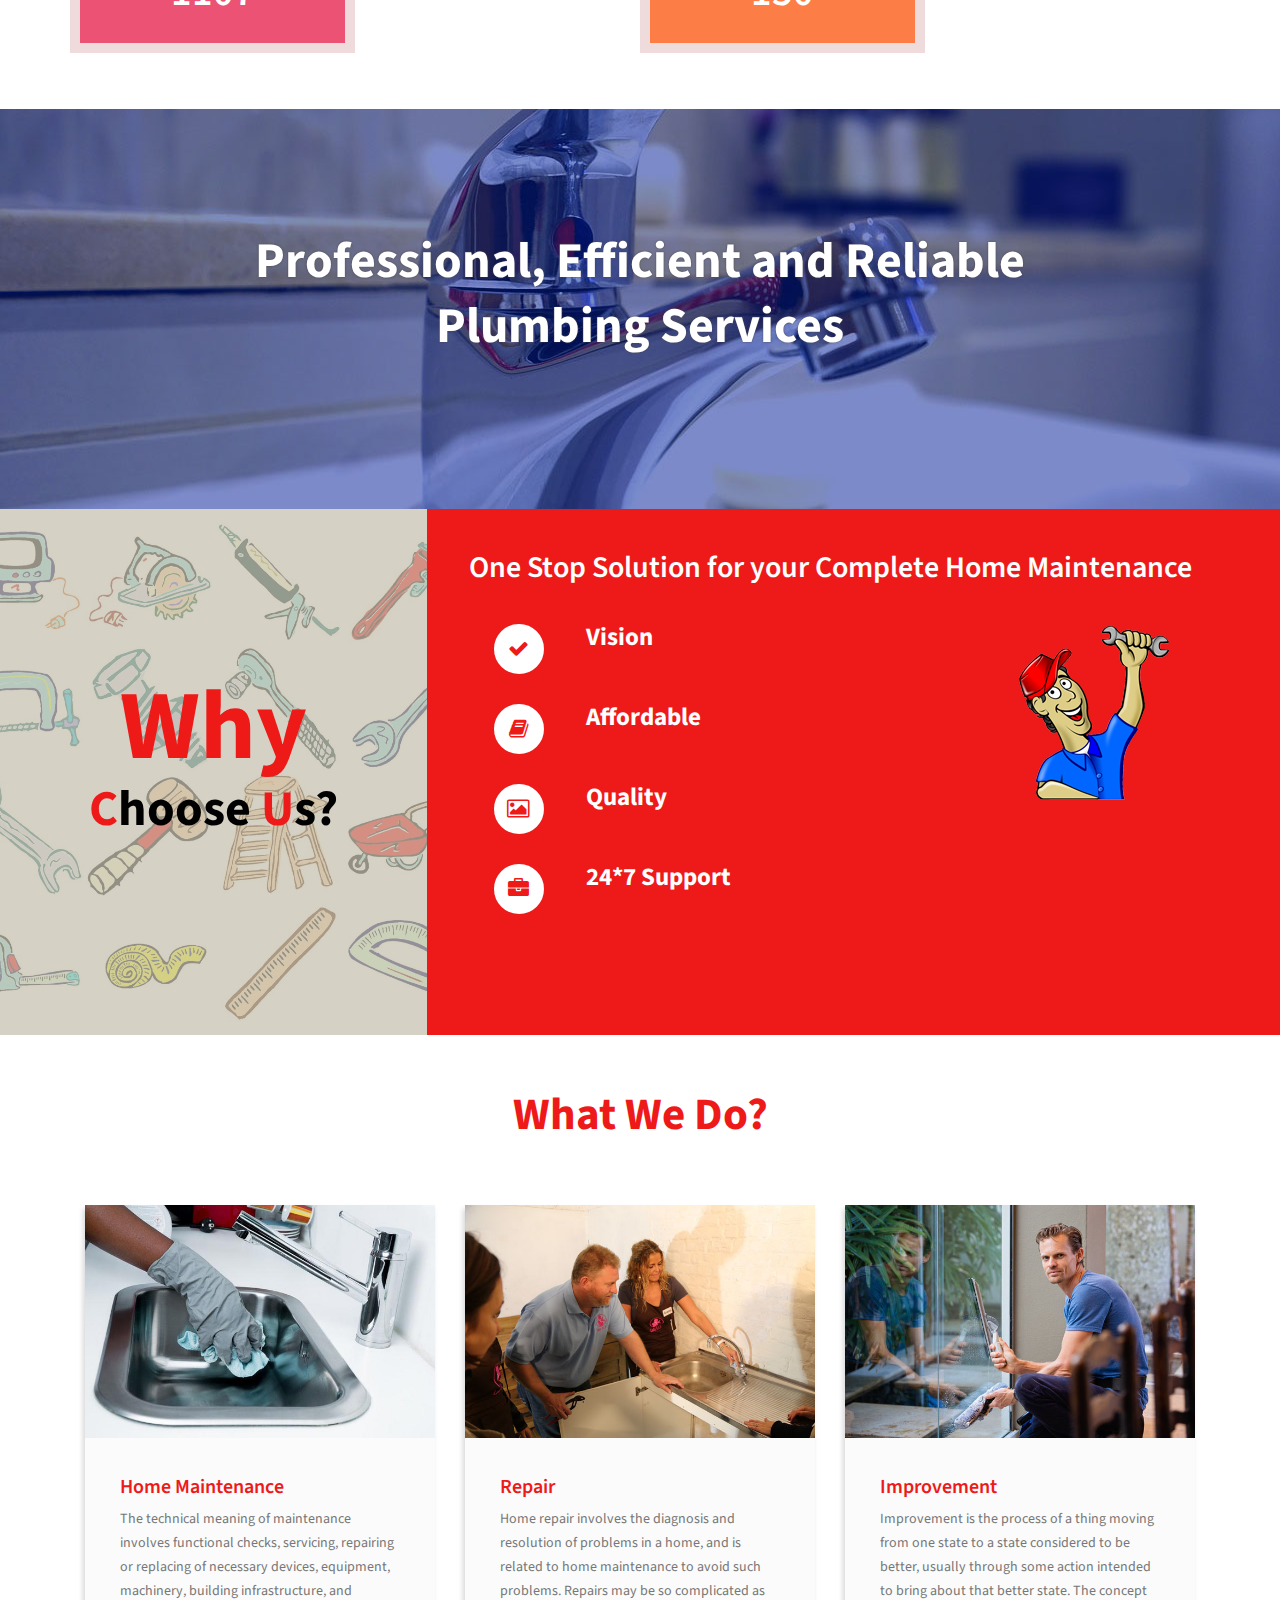
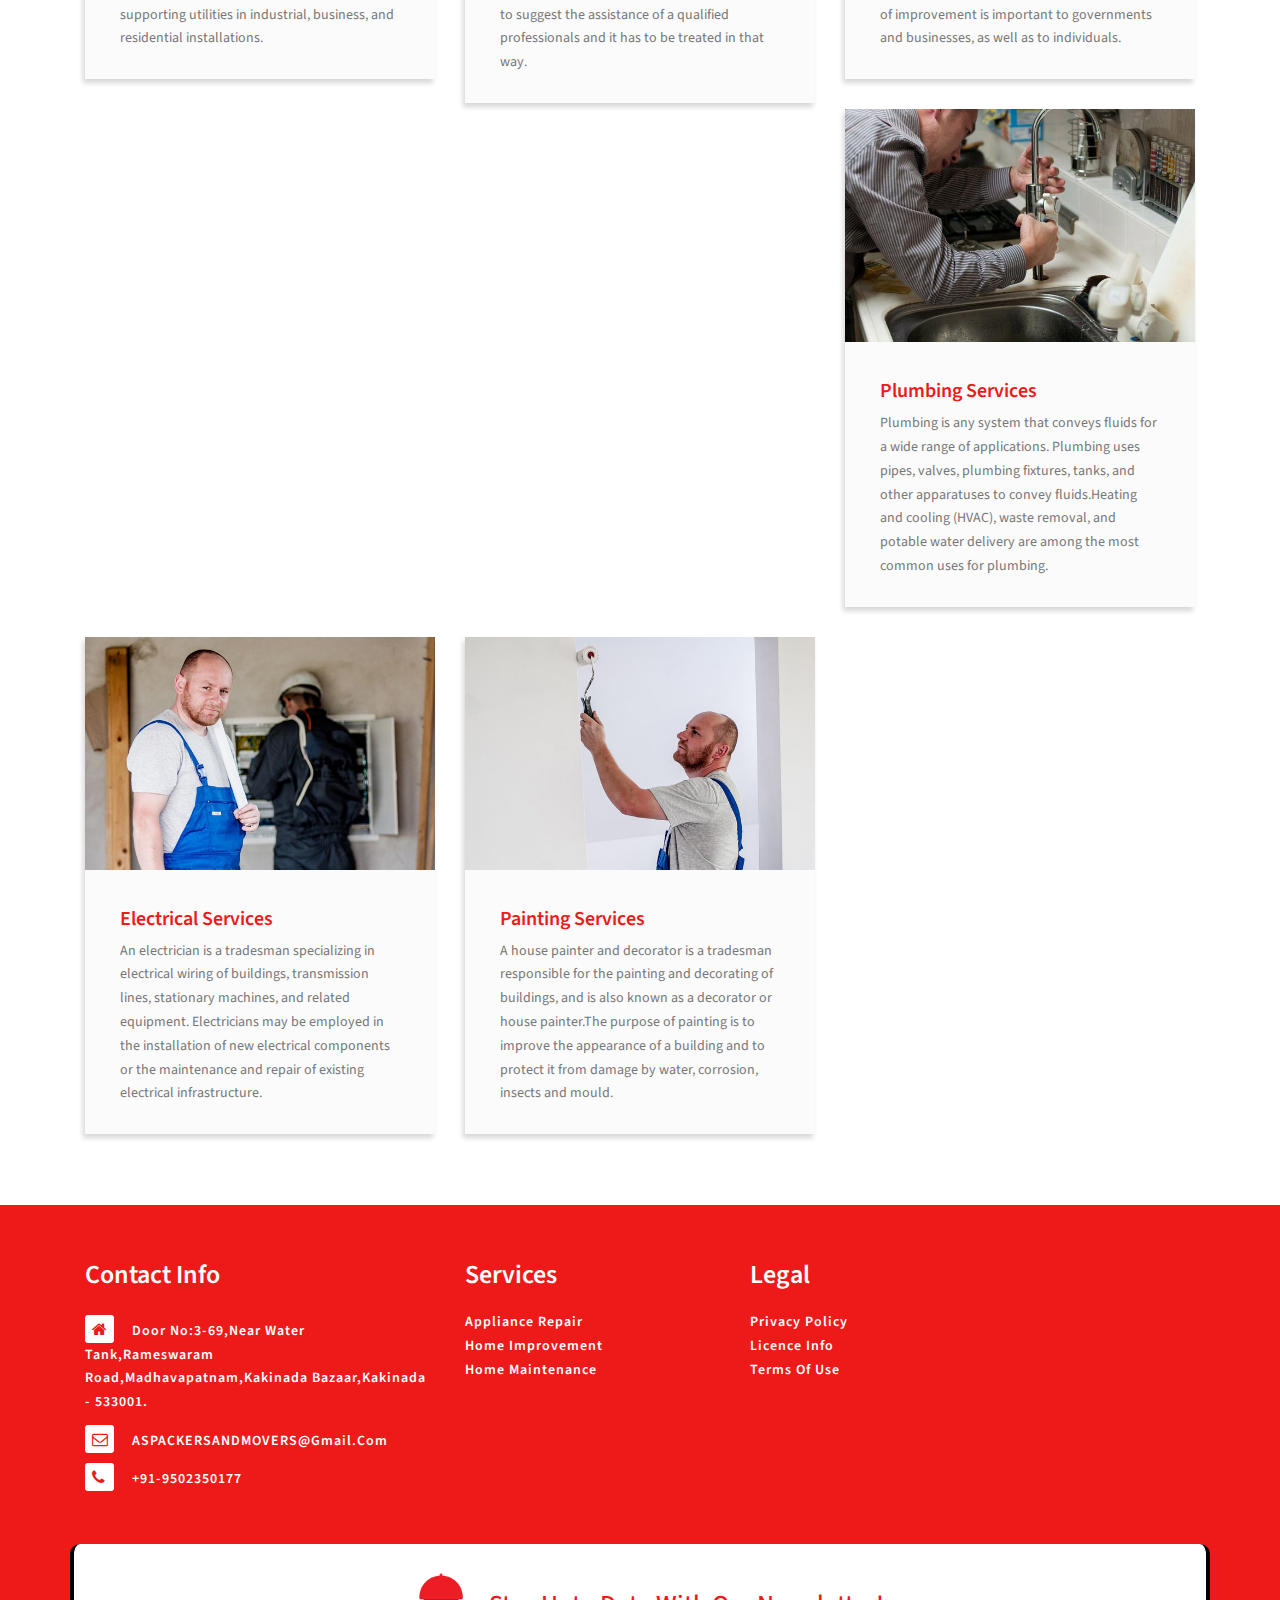
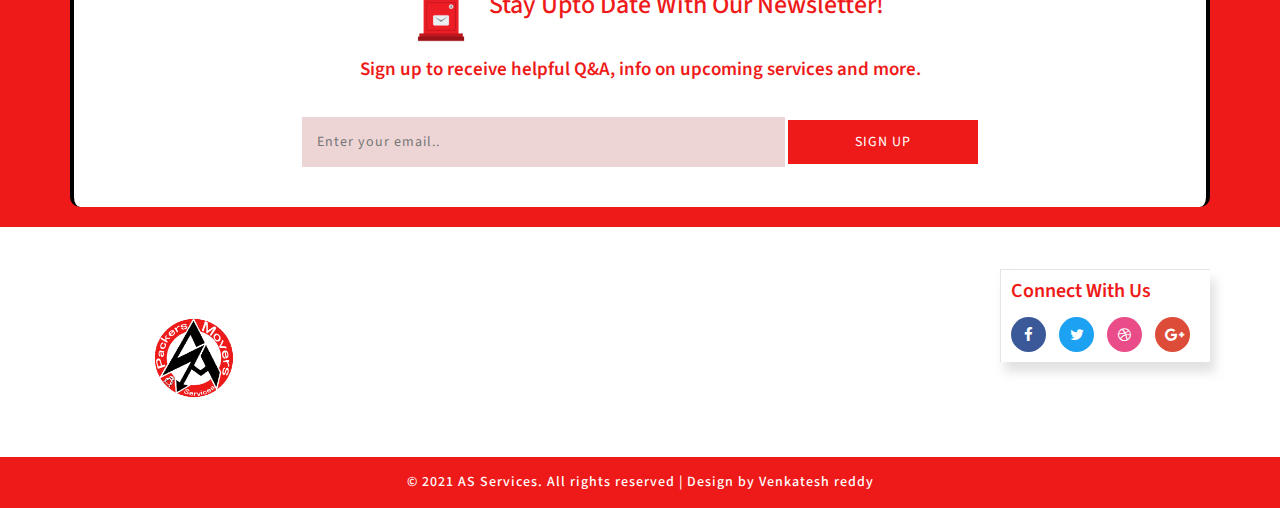
==== commit d4d49959: "about changes" ====
--- a/about.html
+++ b/about.html
@@ -159,7 +159,7 @@
 		</div>
 	</div>
 	<div class="agile-about-main">
-		<div class="col-md-4 about-left">
+		<div class="col-md-4 about-left" style="top: 184px;bottom: 0px;">
 			<div class="about-main-bg text-center">
 				<h4 class="about-title">Who</h4>
 				<h4 class="sub">
@@ -177,13 +177,13 @@
 						</p>
 					</div>
 					<div class="about-bottom">
-						<h5>Location and Overview:</h5>
+						<h4>Location and Overview:</h4>
 
 					<p>Established in the year 2020, As Services Packers And Movers in Kakinada Bazaar, Kakinada is a top player in the category Transporters in the Kakinada. This well-known establishment acts as a one-stop destination servicing customers both local and from other parts of Kakinada. Over the course of its journey, this business has established a firm foothold in it’s industry. The belief that customer satisfaction is as important as their products and services, have helped this establishment garner a vast base of customers, which continues to grow by the day. This business employs individuals that are dedicated towards their respective roles and put in a lot of effort to achieve the common vision and larger goals of the company. In the near future, this business aims to expand its line of products and services and cater to a larger client base. In Kakinada, this establishment occupies a prominent location in Kakinada Bazaar. It is an effortless task in commuting to this establishment as there are various modes of transport readily available. It is at Rameswaram Road,Madhavapatnam, Near Water Tank, which makes it easy for first-time visitors in locating this establishment. It is known to provide top service in the following categories: Transporters, Packers And Movers, Packers & Movers (Within City), Packers & Movers (All India), Packers & Movers For Commercial, Packers And Movers For Commercial (All India), Packers And Movers For Household Item (All India), 24 Hours Packers And Movers.</p>	
 					</div>
 					<div class="about-bottom">
-						<h5>Products and Services offered:
-						</h5>
+						<h4>Products and Services offered:
+						</h4>
 
 					<p>As Services Packers And Movers in Kakinada Bazaar has a wide range of products and / or services to cater to the varied requirements of their customers. The staff at this establishment are courteous and prompt at providing any assistance. They readily answer any queries or questions that you may have. Pay for the product or service with ease by using any of the available modes of payment, such as Cash, UPI, BHIM, Paytm, G Pay, Amazon Pay, PhonePe. This establishment is functional from Open 24 Hrs - Open 24 Hrs.</p>	
 					</div>
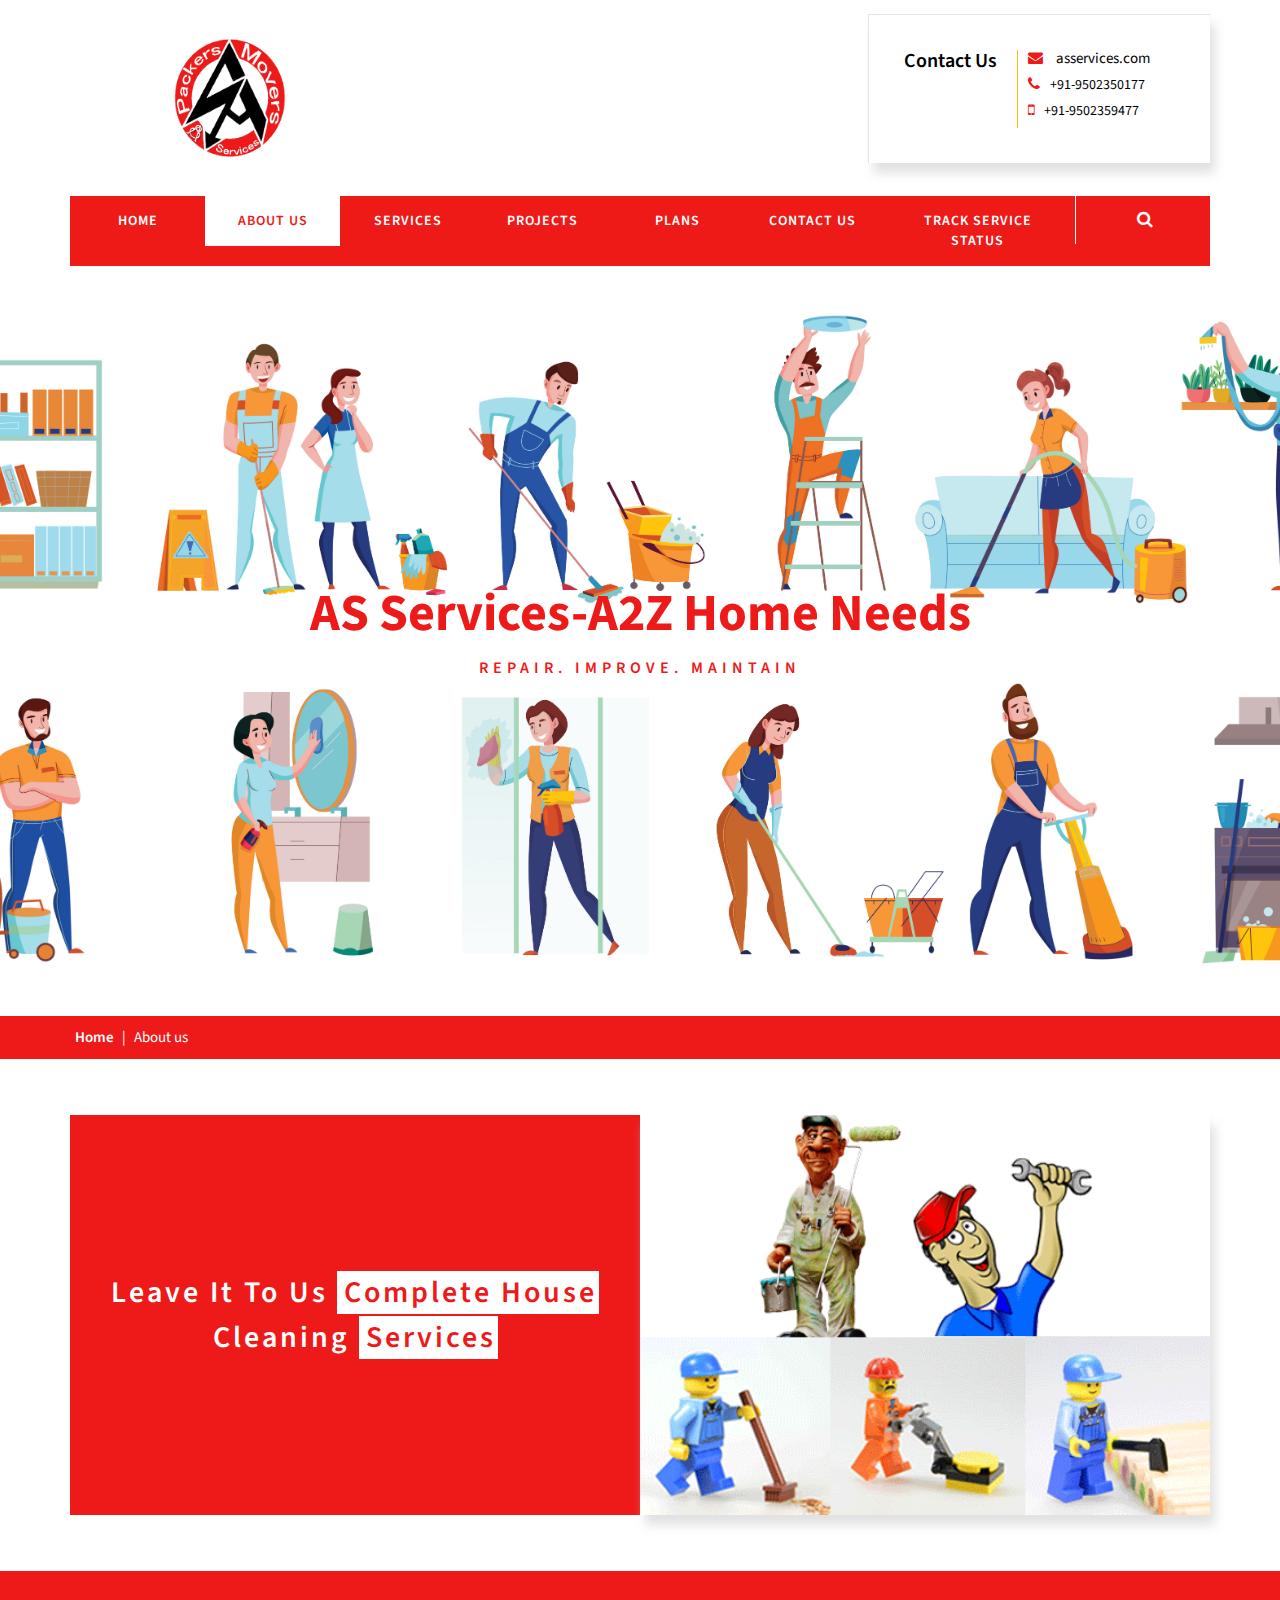
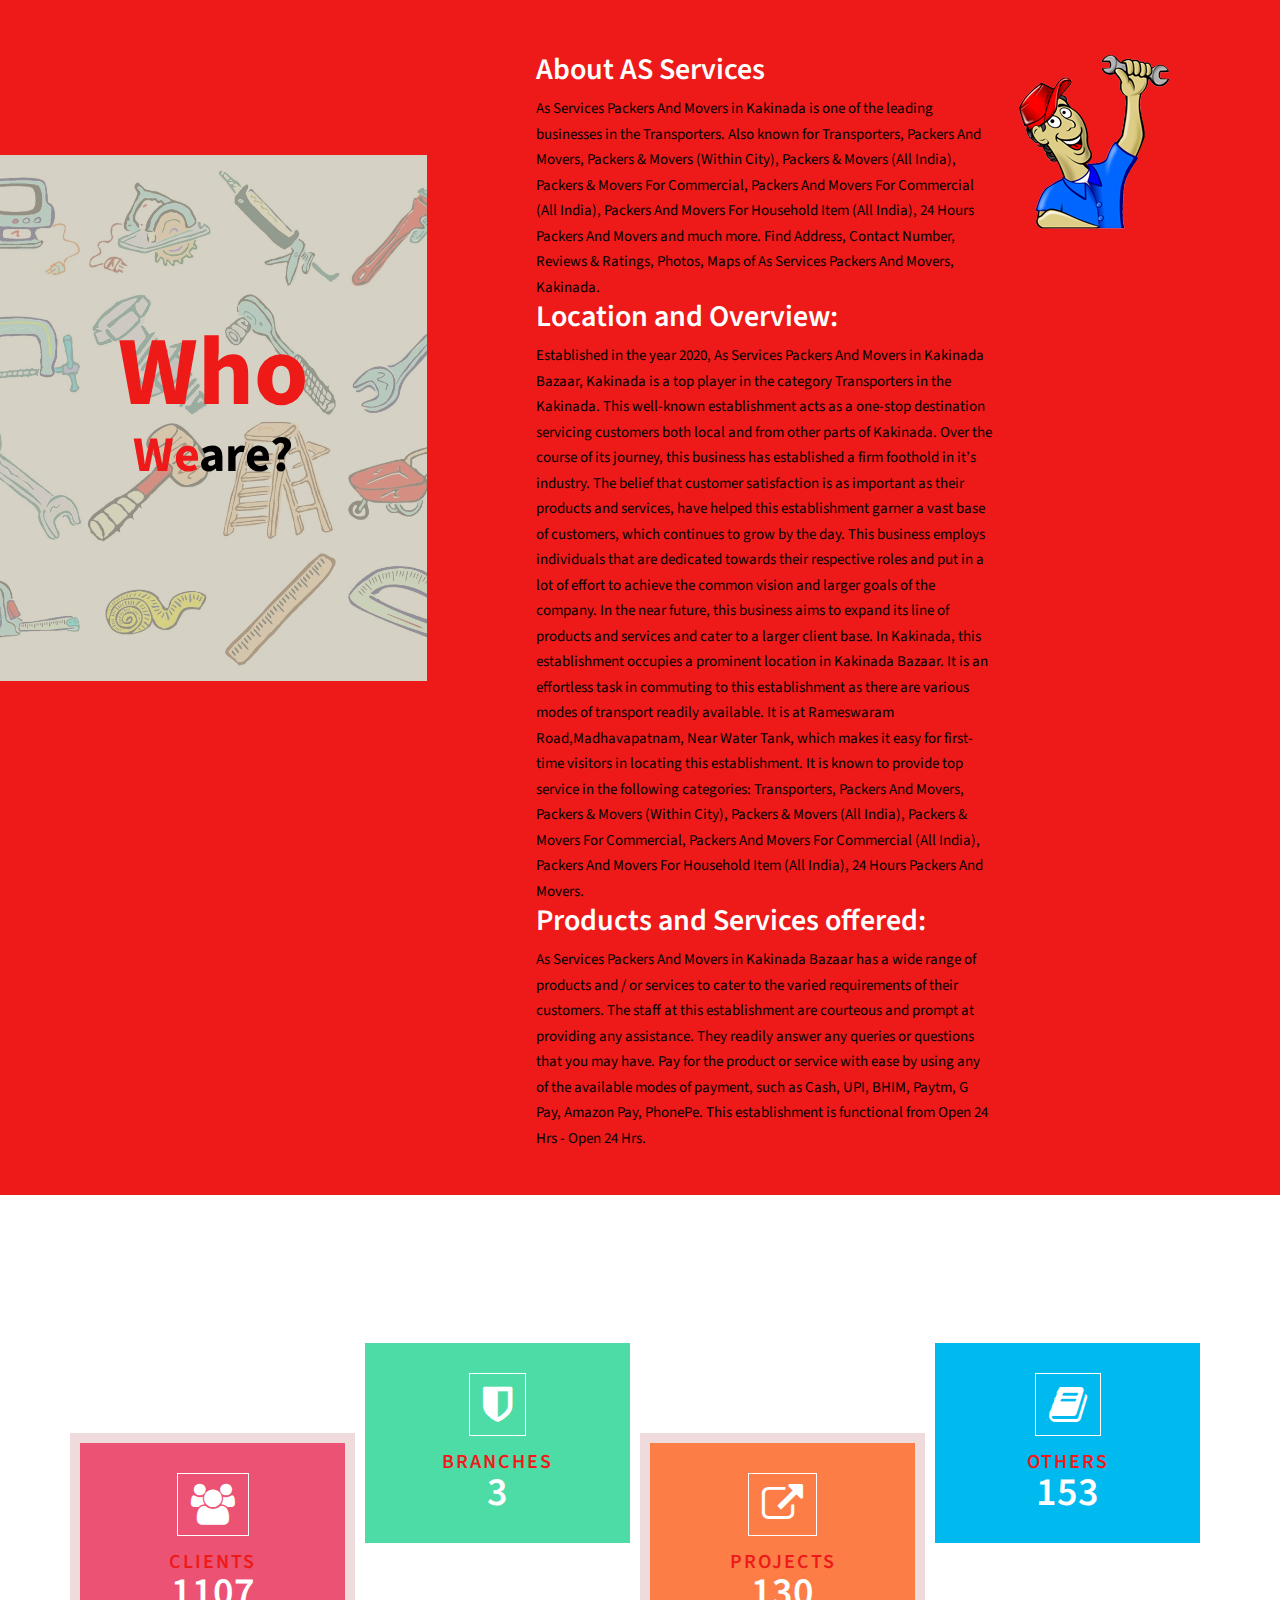
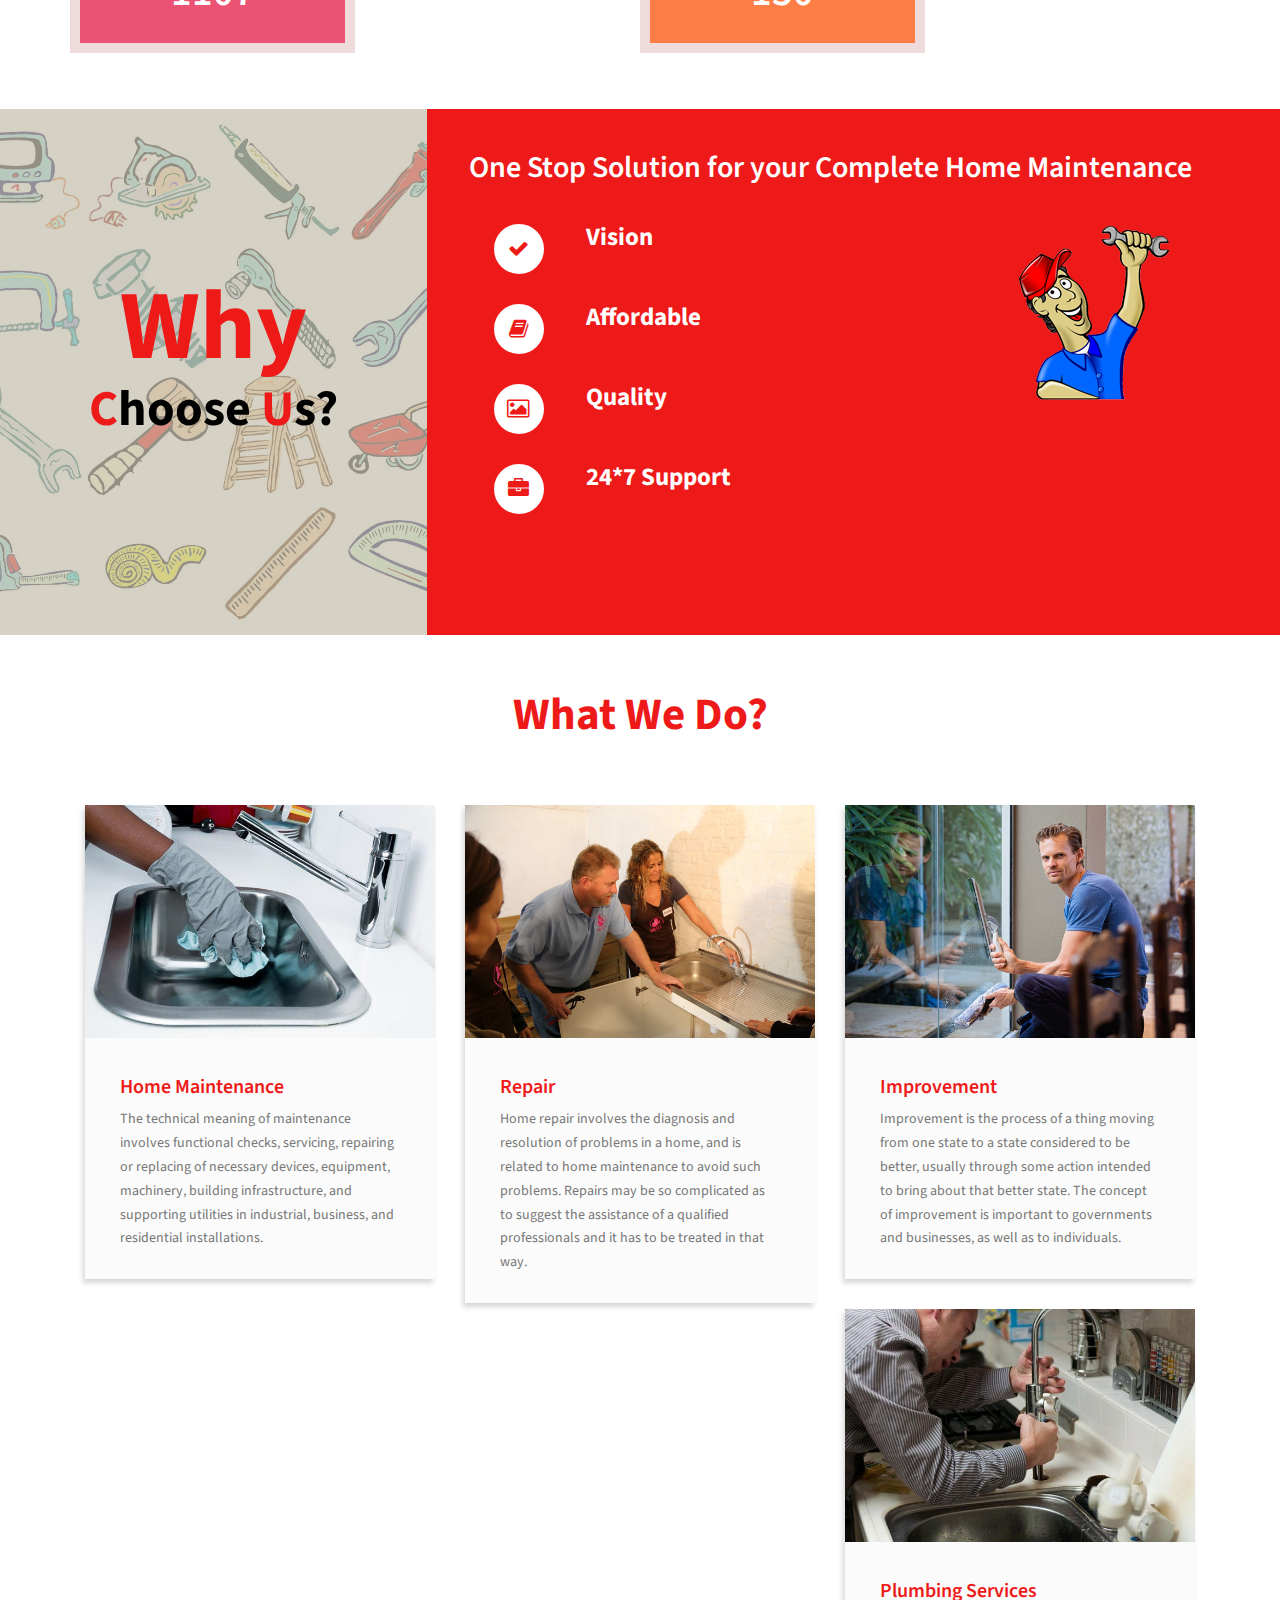
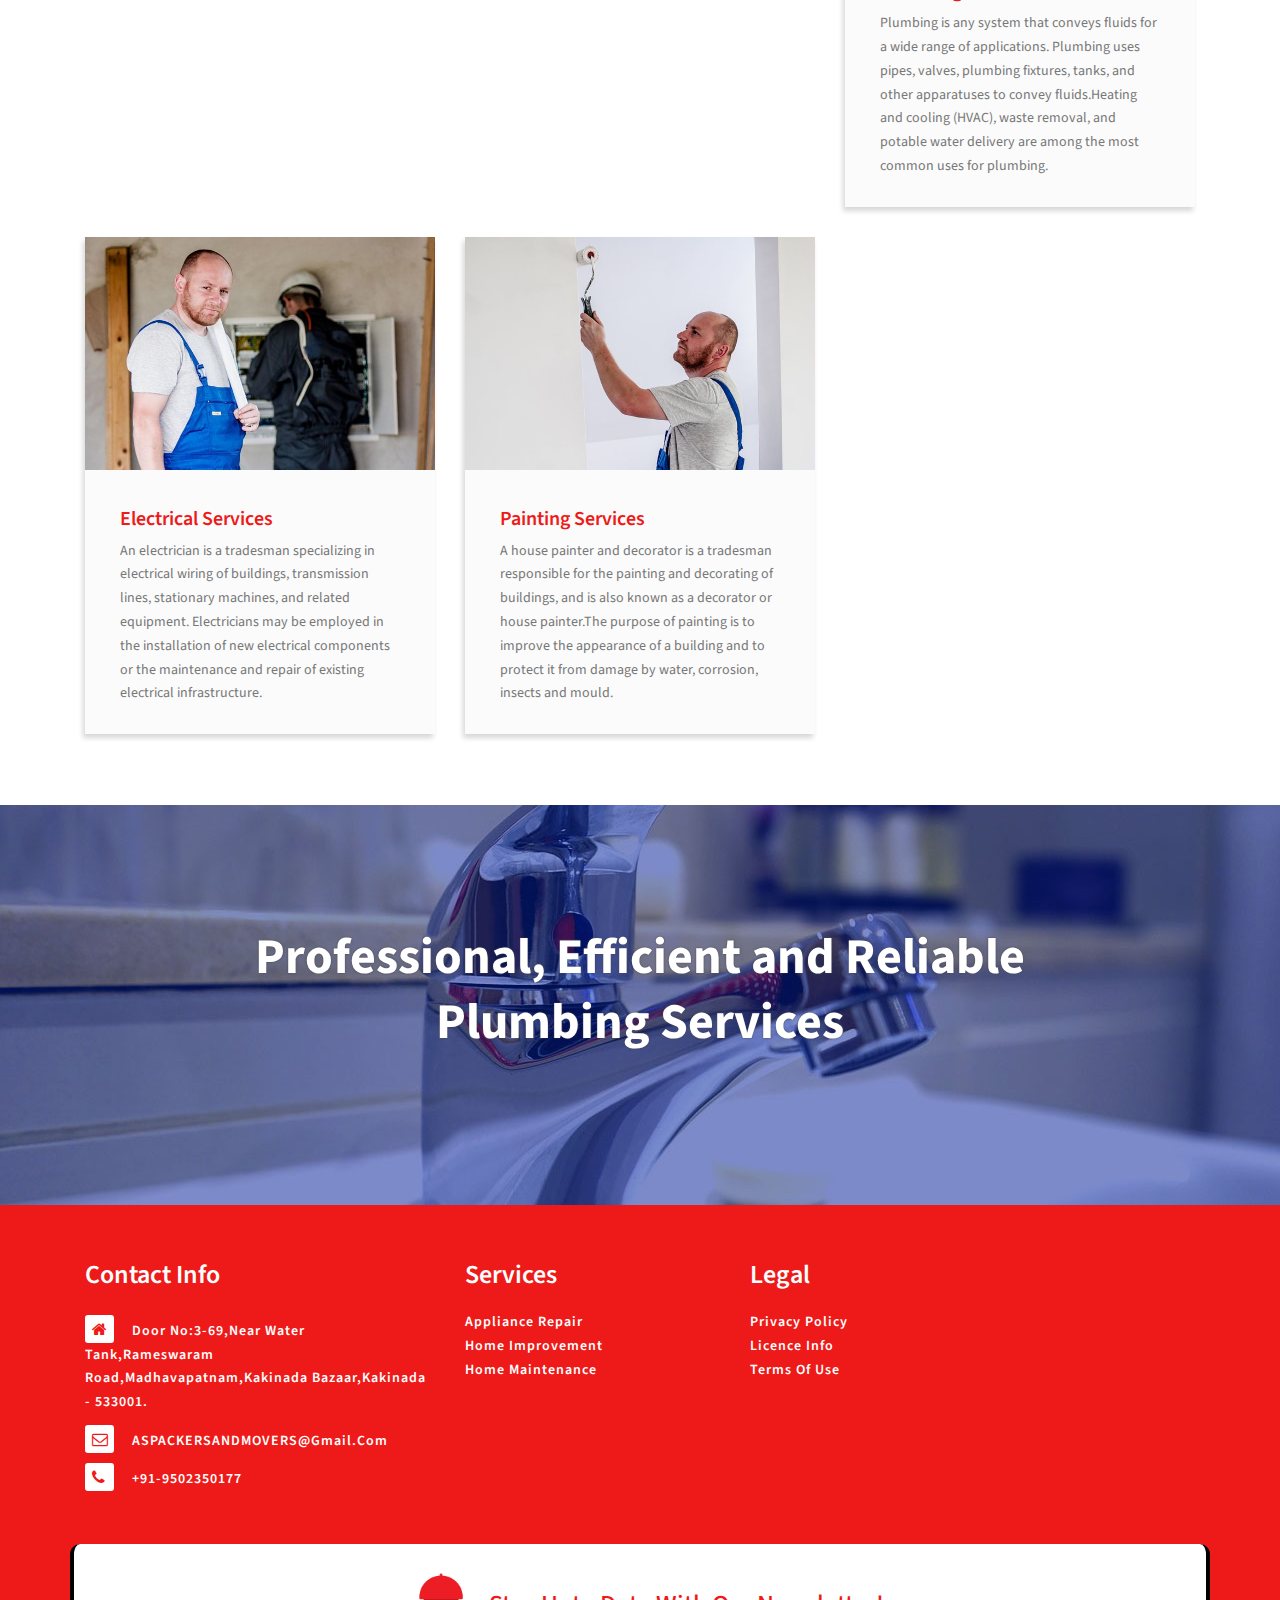
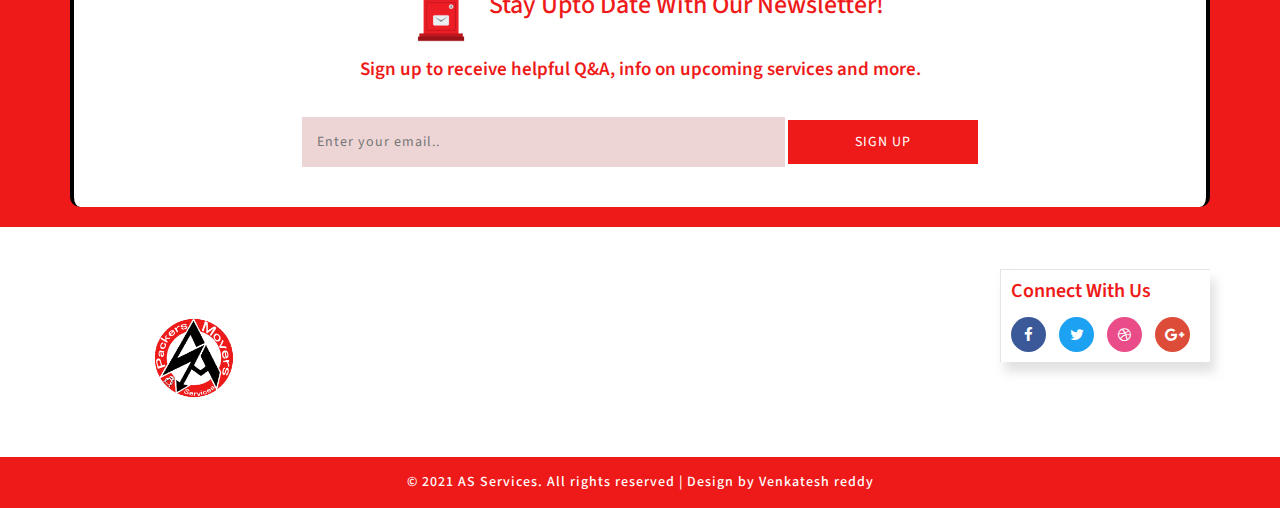
==== commit 7a58463f: "about changes" ====
--- a/about.html
+++ b/about.html
@@ -168,9 +168,12 @@
 			</div>
 		</div>
 		<div class="col-md-8 about-bottom-g1">
-			<h4>About AS Services</h4>
 			<div class="about-grid">
 				<div class="about-bottom-right">
+					<div class="about-bottom">
+						<h4>About AS Services</h4>
+
+					</div>
 					
 					<div class="about-bottom">
 						<p>As Services Packers And Movers in Kakinada is one of the leading businesses in the Transporters. Also known for Transporters, Packers And Movers, Packers & Movers (Within City), Packers & Movers (All India), Packers & Movers For Commercial, Packers And Movers For Commercial (All India), Packers And Movers For Household Item (All India), 24 Hours Packers And Movers and much more. Find Address, Contact Number, Reviews & Ratings, Photos, Maps of As Services Packers And Movers, Kakinada.
@@ -251,12 +254,7 @@
 		</div>
 	</div>
 	<!-- //Stats -->
-	<!-- about-slid -->
-	<div class="about-slid">
-		<div class="container">
-			<h6 class="slid">Professional, Efficient and Reliable Plumbing Services</h6>
-		</div>
-	</div>
+	
 	<!-- //inner-banner-bottom  -->
 	<!-- about bottom -->
 	<div class="agile-about-main">
@@ -418,6 +416,12 @@
 				<div class="clearfix"> </div>
 
 			</div>
+		</div>
+	</div>
+	<!-- about-slid -->
+	<div class="about-slid">
+		<div class="container">
+			<h6 class="slid">Professional, Efficient and Reliable Plumbing Services</h6>
 		</div>
 	</div>
 	<!-- //what we do -->
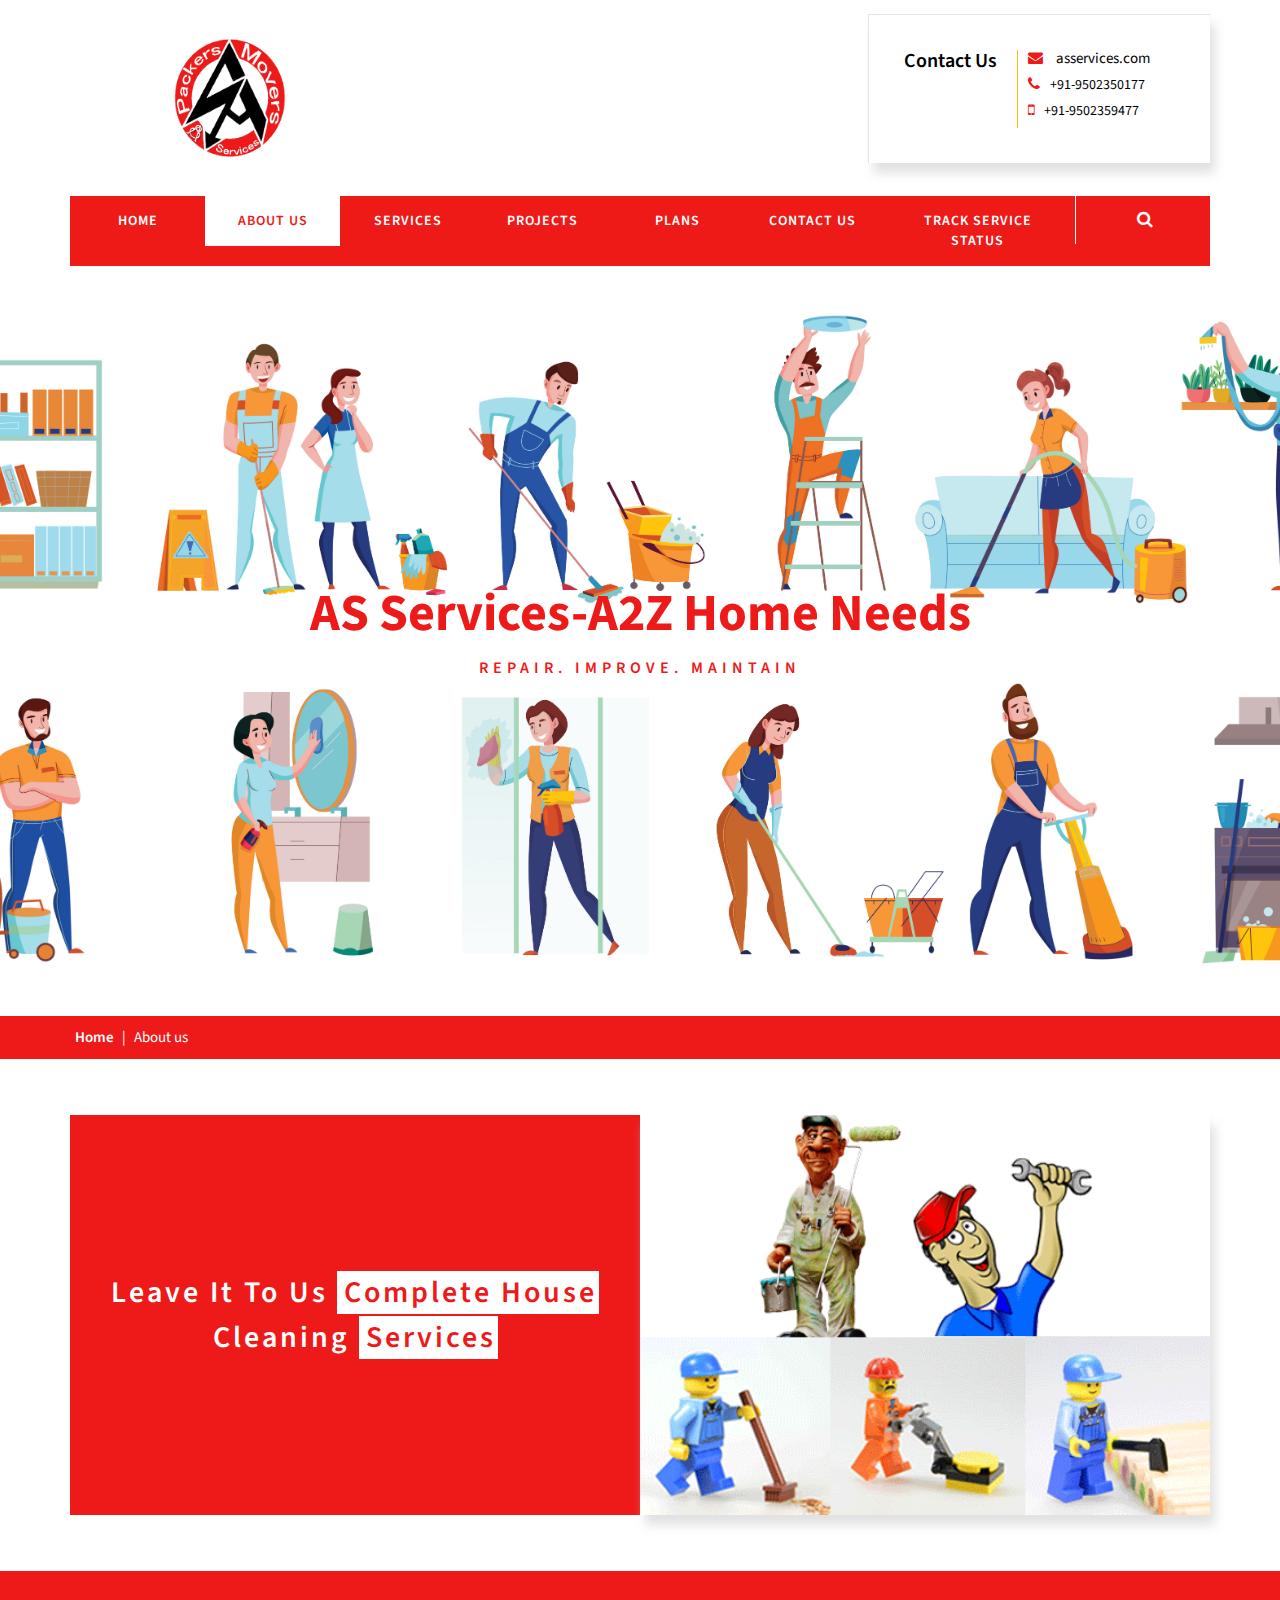
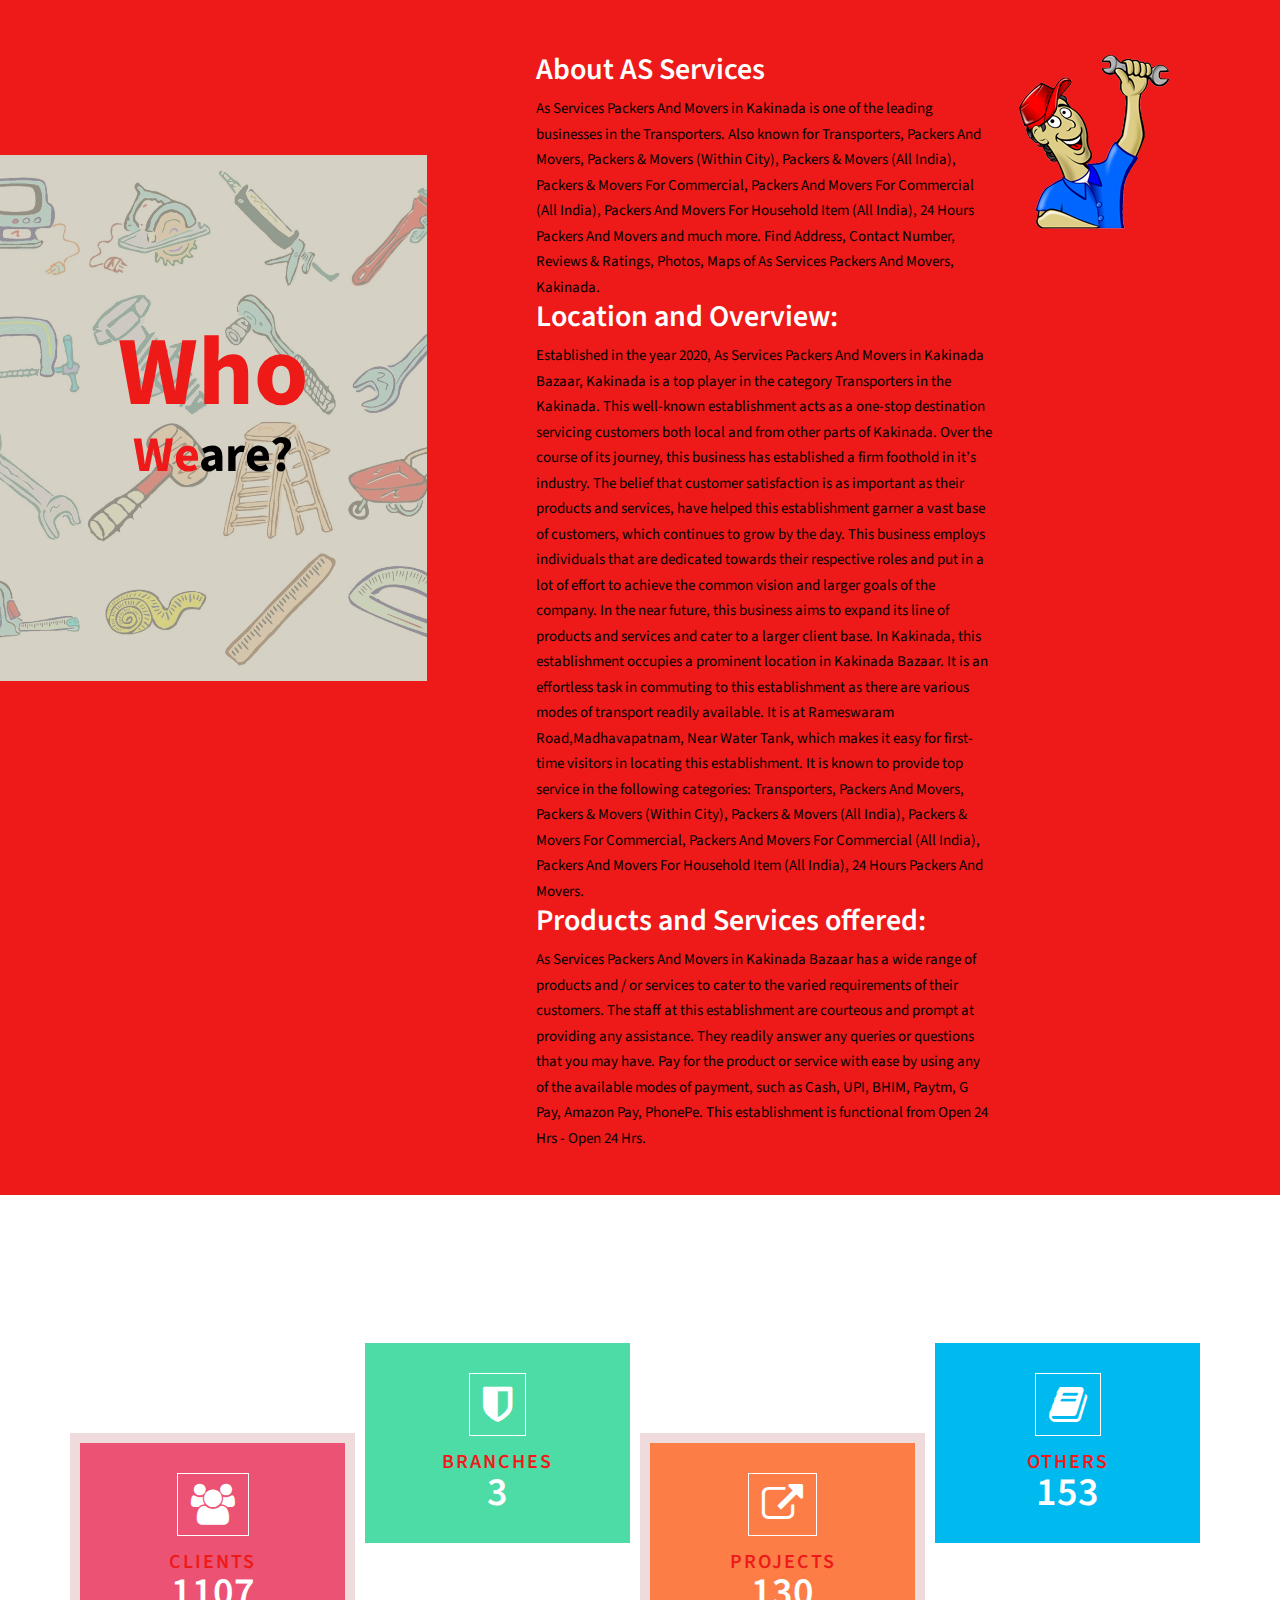
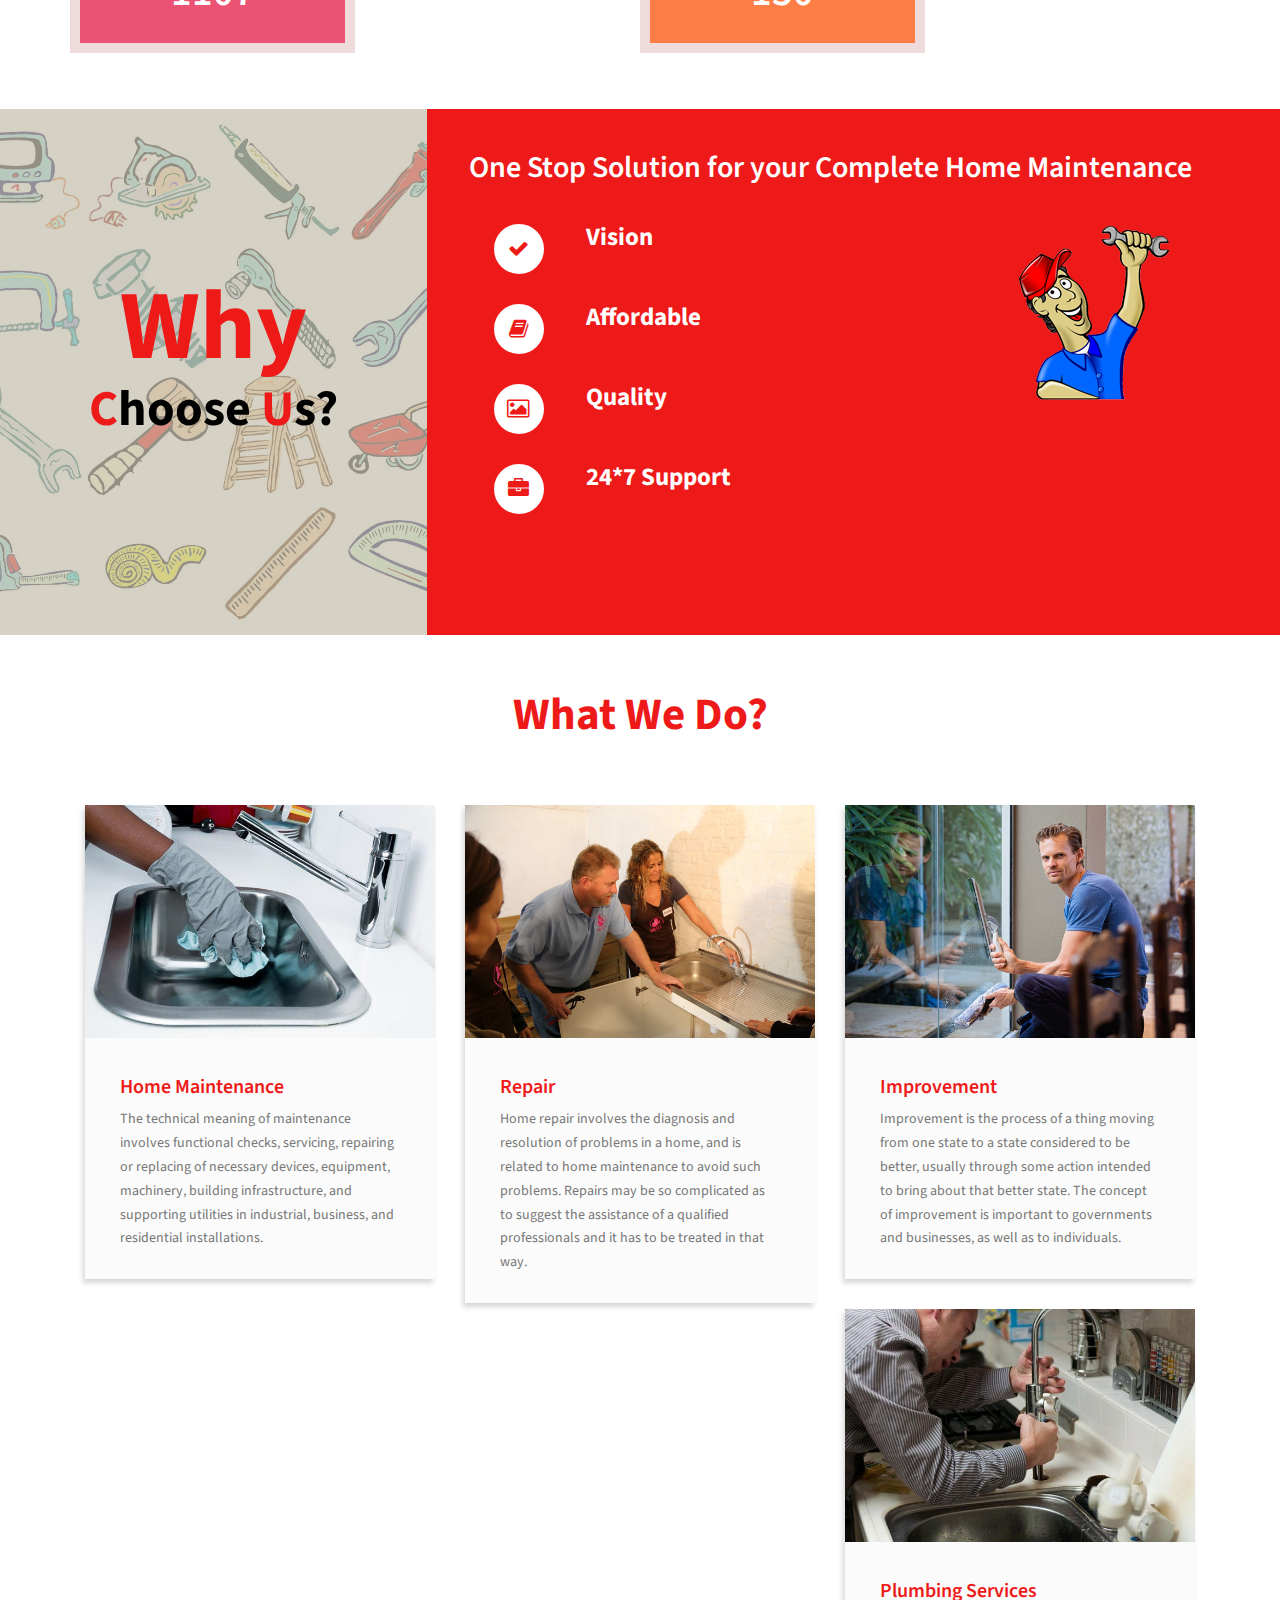
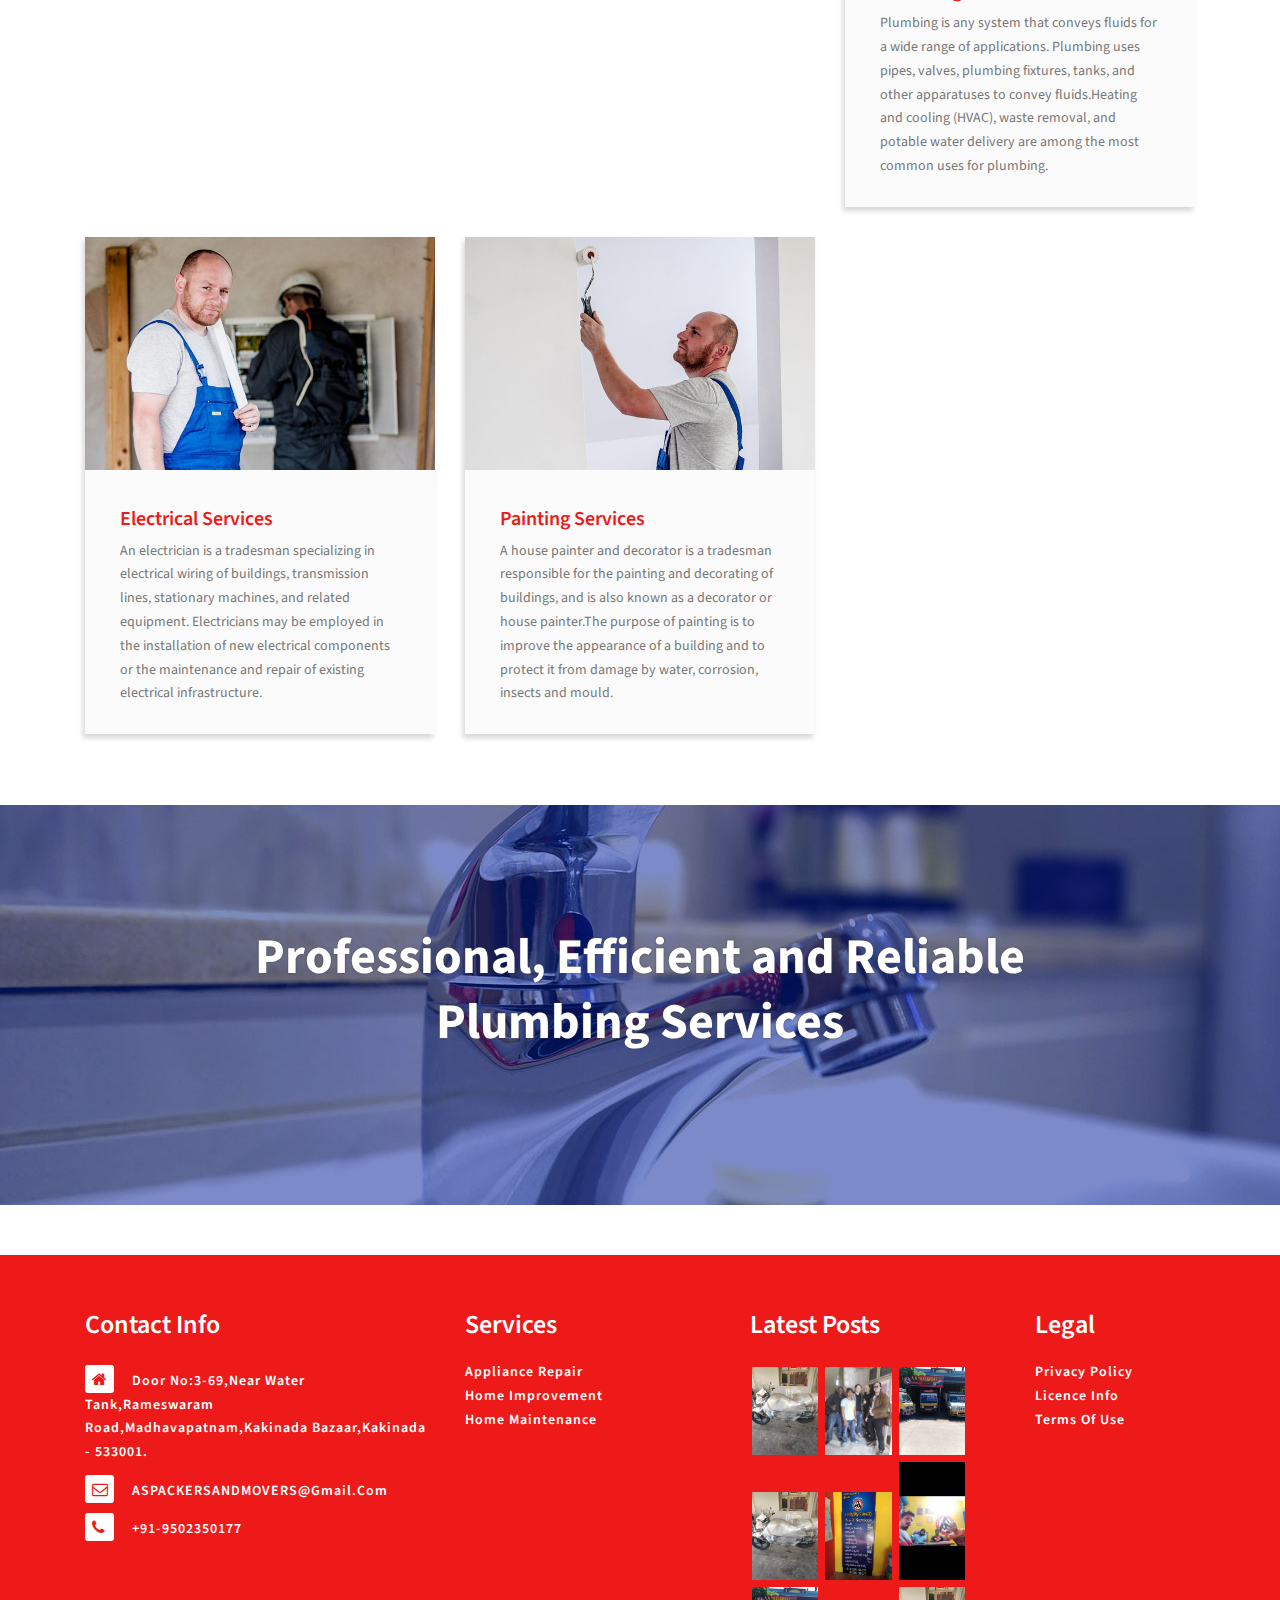
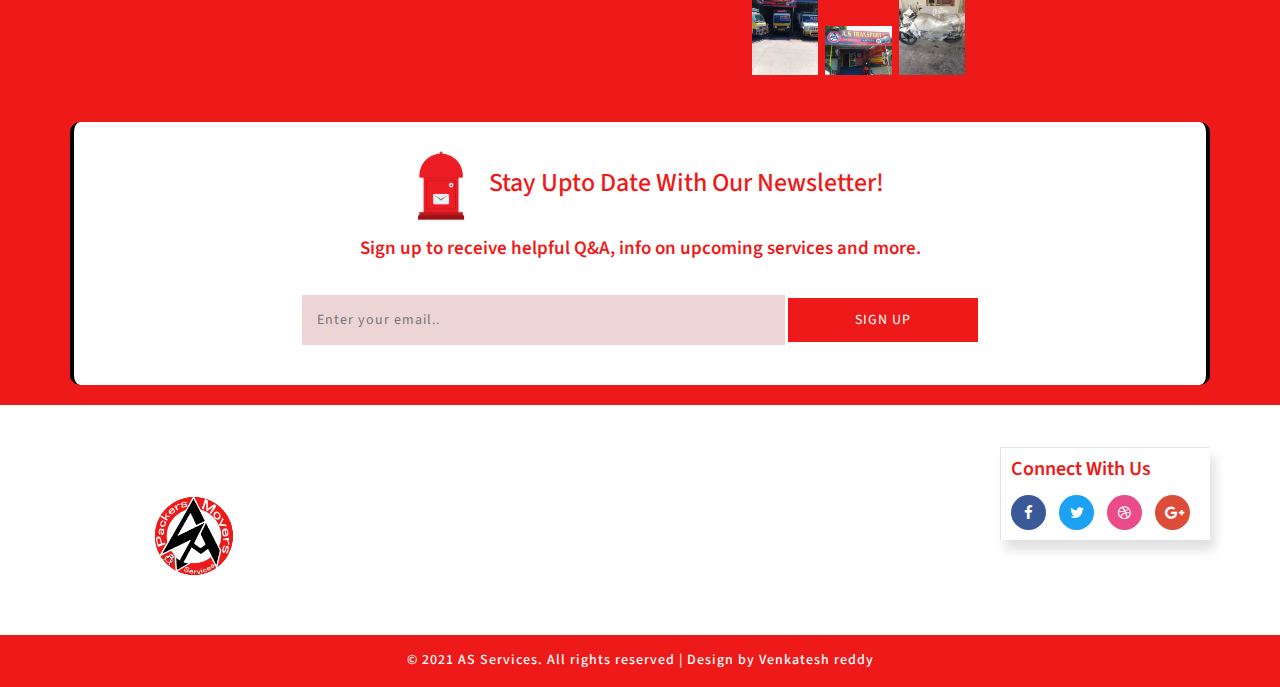
==== commit b0bf280f: "footer changes" ====
--- a/about.html
+++ b/about.html
@@ -419,7 +419,7 @@
 		</div>
 	</div>
 	<!-- about-slid -->
-	<div class="about-slid">
+	<div class="about-slid" style="margin-bottom: 50px;">
 		<div class="container">
 			<h6 class="slid">Professional, Efficient and Reliable Plumbing Services</h6>
 		</div>
@@ -674,6 +674,56 @@
 							</li>
 							<li>
 								<a href="contact.html">home maintenance</a>
+							</li>
+						</ul>
+					</div>
+					<div class="col-md-3 col-sm-6 col-xs-6 footer-grid1 ftr-img">
+						<h4>latest Posts</h4>
+						<ul>
+							<li>
+								<a href="single.html">
+									<img src="images/as-services-packers-and-movers-kakinada-bazaar-kakinada-tran_9.jpg" alt=" " class="img-responsive" />
+								</a>
+							</li>
+							<li>
+								<a href="single.html">
+									<img src="images/as-services-packers-and-movers-kakinada-bazaar-kakinada-tran_1.jpg" alt=" " class="img-responsive" />
+								</a>
+							</li>
+							<li>
+								<a href="single.html">
+									<img src="images/as-services-packers-and-movers-kakinada-bazaar-kakinada-tran_2.jpg" alt=" " class="img-responsive" />
+								</a>
+							</li>
+							<li>
+								<a href="single.html">
+									<img src="images/as-services-packers-and-movers-kakinada-bazaar-kakinada-tran_3.jpg" alt=" " class="img-responsive" />
+								</a>
+							</li>
+							<li>
+								<a href="single.html">
+									<img src="images/as-services-packers-and-movers-kakinada-bazaar-kakinada-tran_4.jpg" alt=" " class="img-responsive" />
+								</a>
+							</li>
+							<li>
+								<a href="single.html">
+									<img src="images/as-services-packers-and-movers-kakinada-bazaar-kakinada-tran_5.jpg" alt=" " class="img-responsive" />
+								</a>
+							</li>
+							<li>
+								<a href="single.html">
+									<img src="images/as-services-packers-and-movers-kakinada-bazaar-kakinada-tran_6.jpg" alt=" " class="img-responsive" />
+								</a>
+							</li>
+							<li>
+								<a href="single.html">
+									<img src="images/as-services-packers-and-movers-kakinada-bazaar-kakinada-tran_7.jpg" alt=" " class="img-responsive" />
+								</a>
+							</li>
+							<li>
+								<a href="single.html">
+									<img src="images/as-services-packers-and-movers-kakinada-bazaar-kakinada-tran_9.jpg" alt=" " class="img-responsive" />
+								</a>
 							</li>
 						</ul>
 					</div>
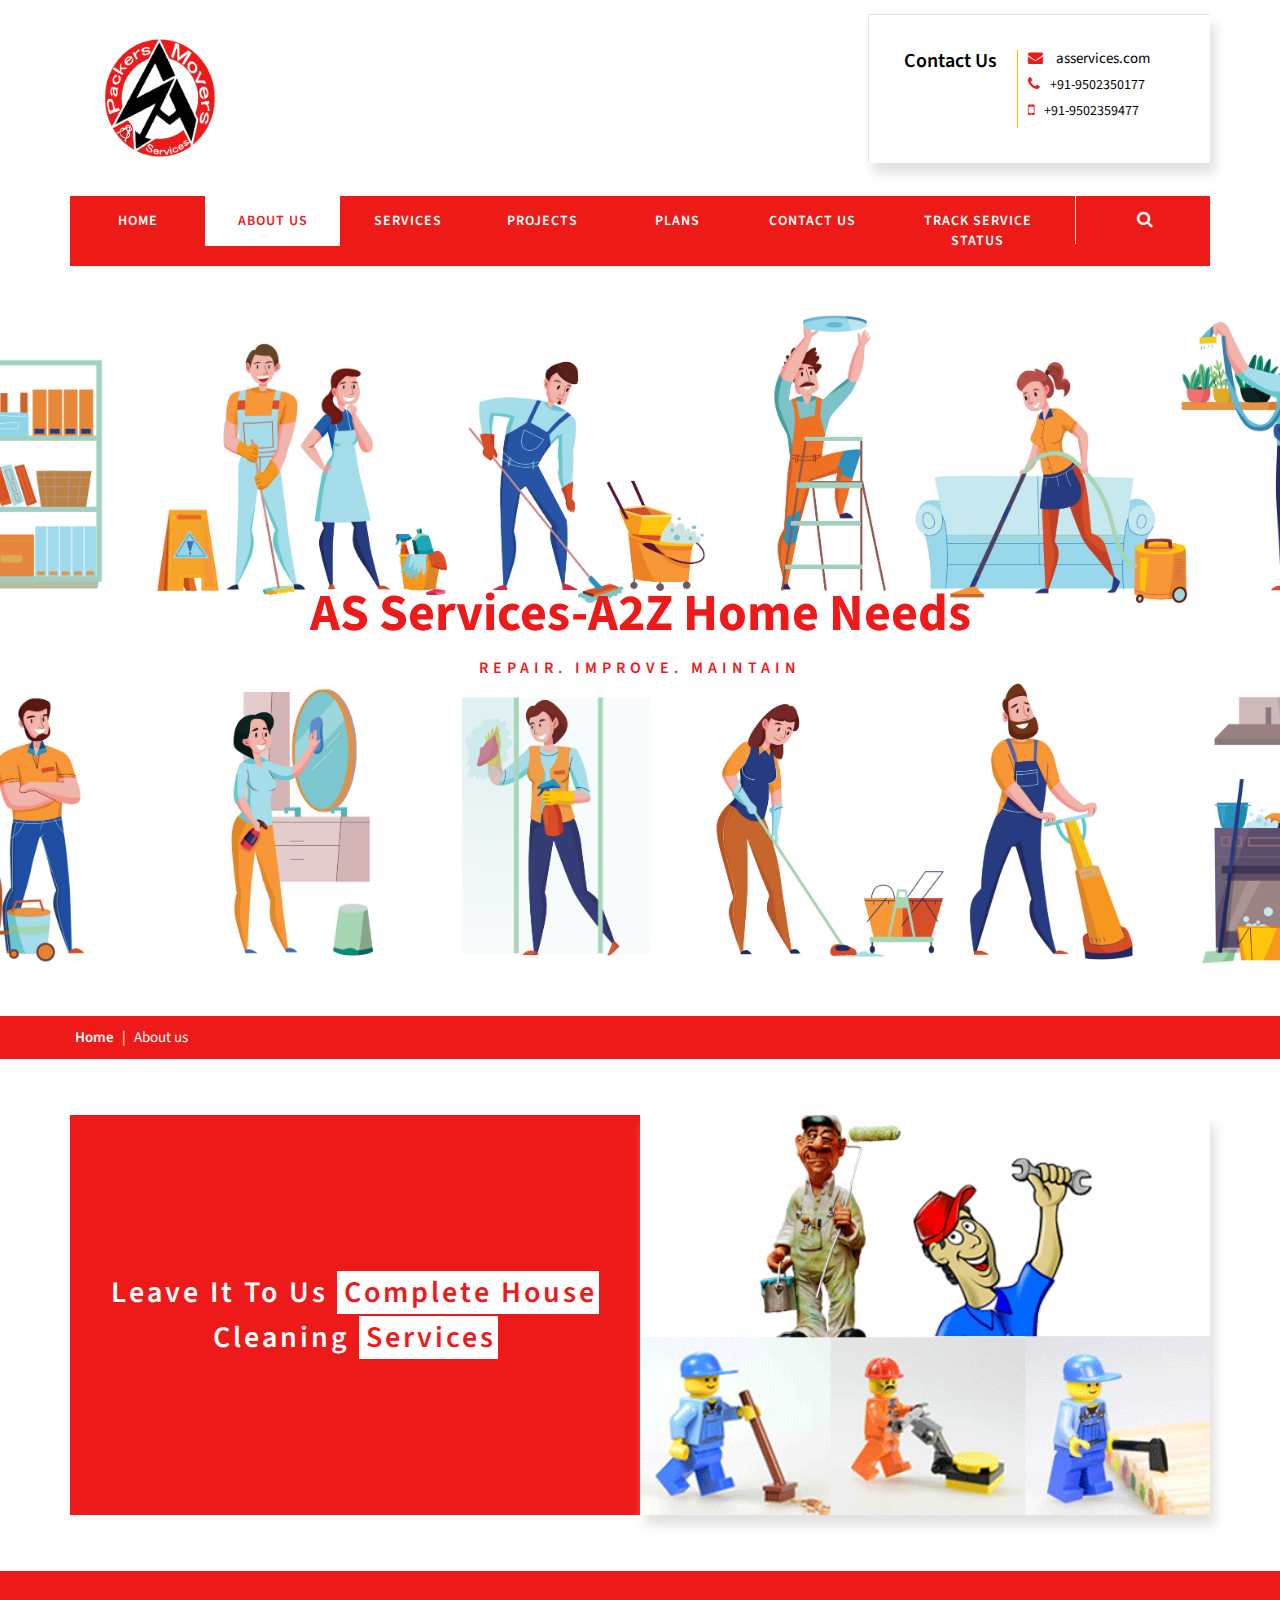
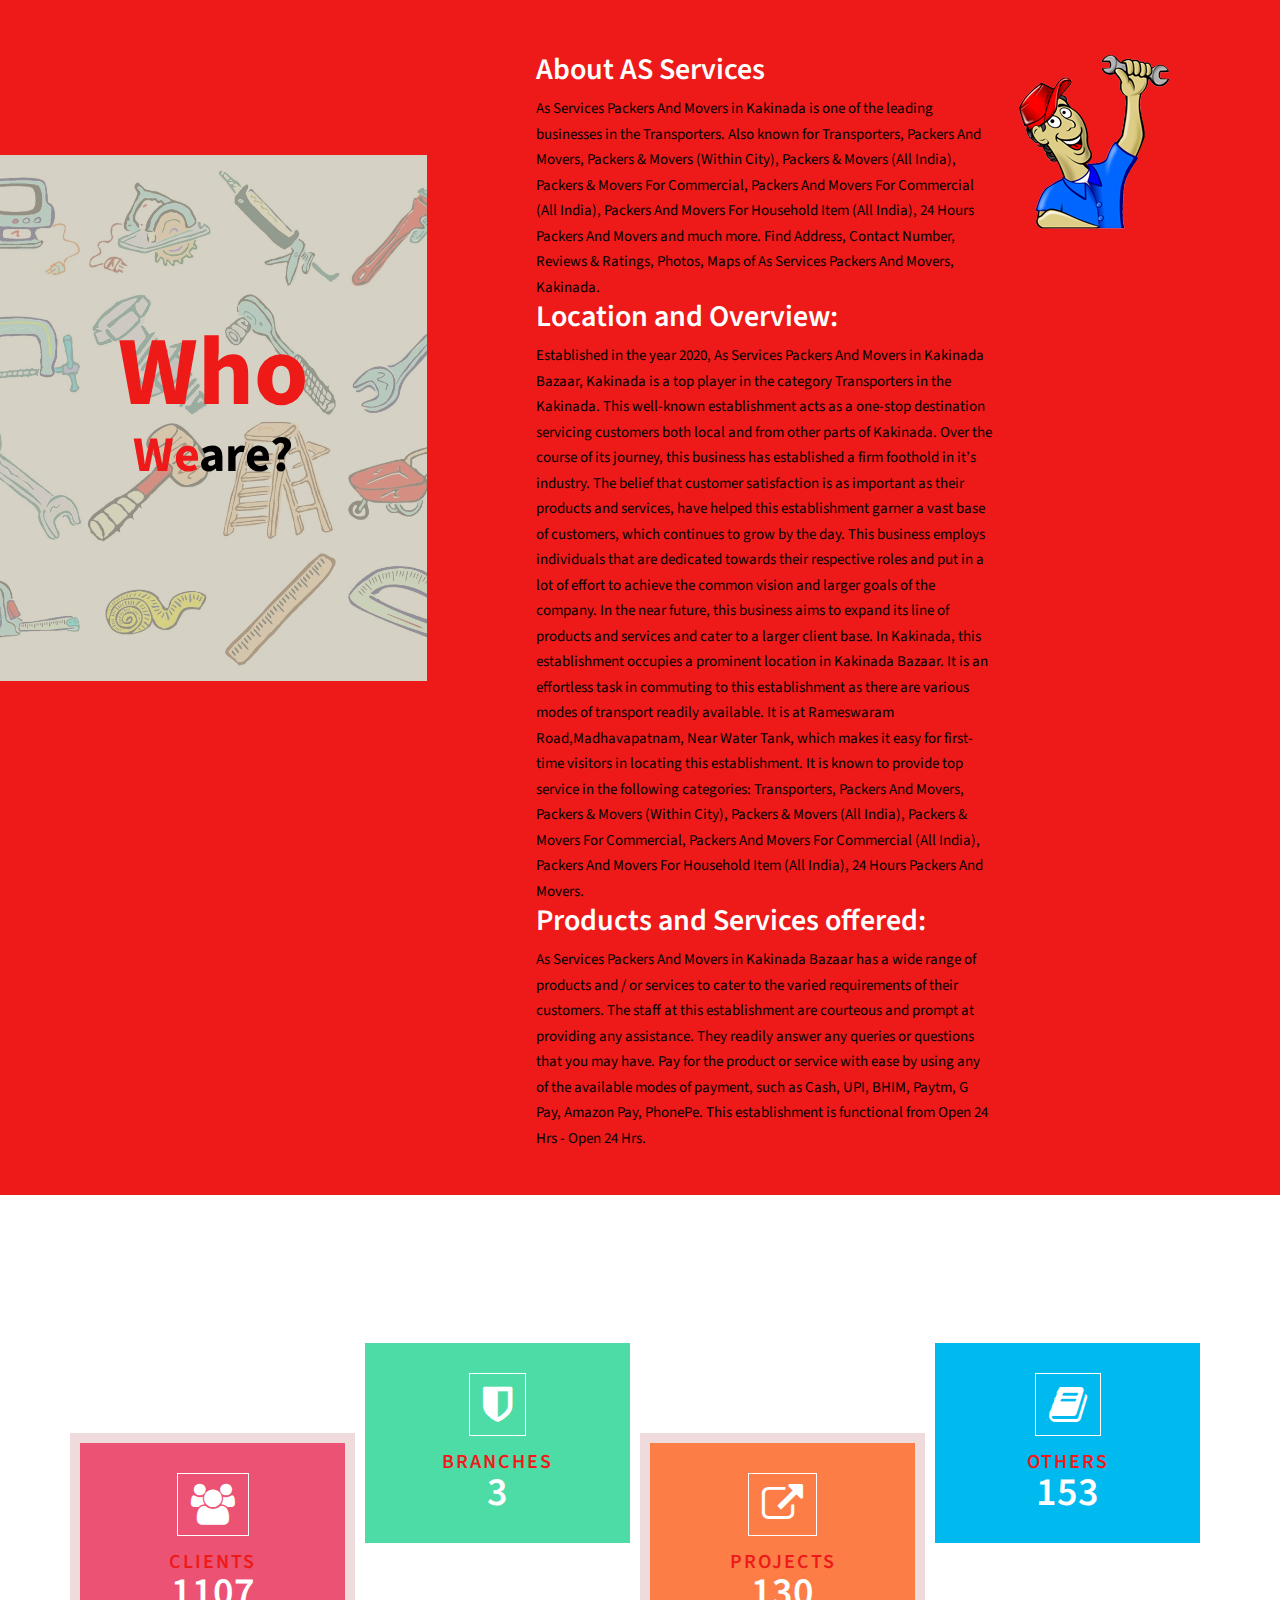
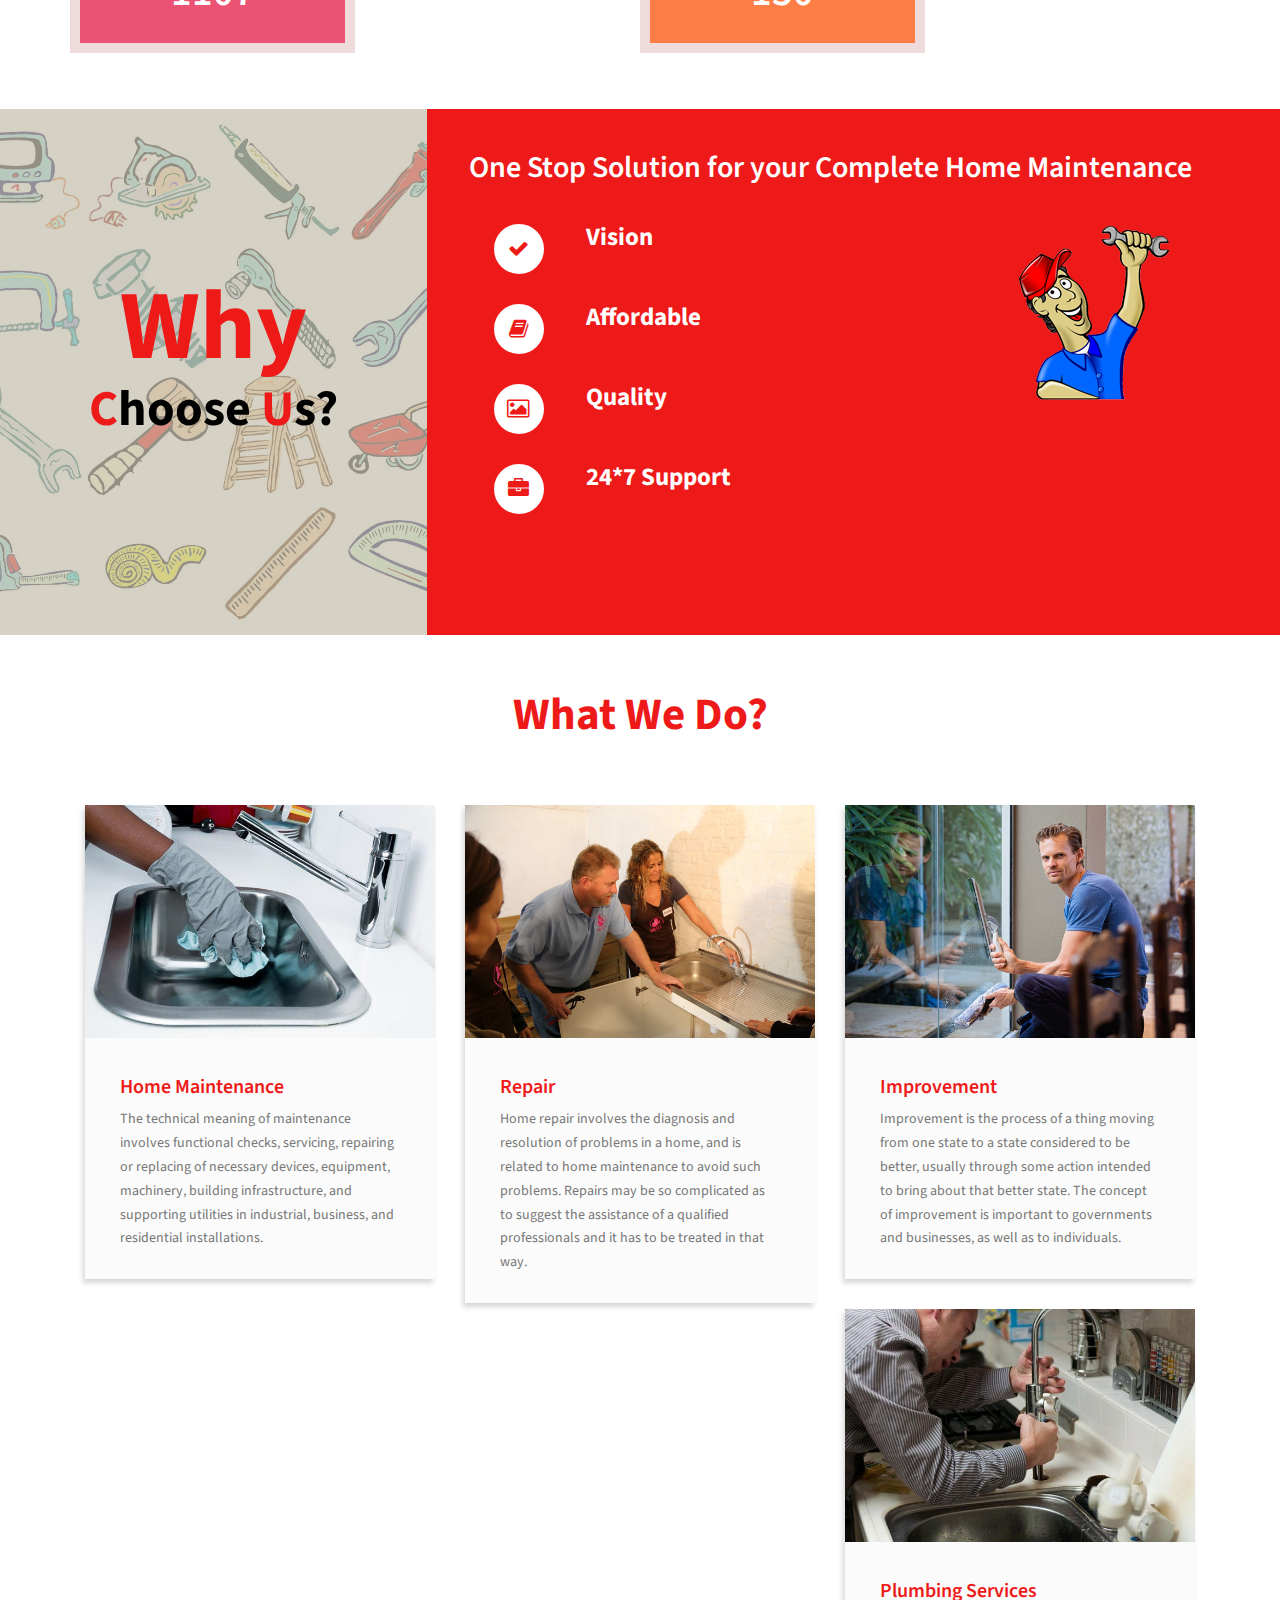
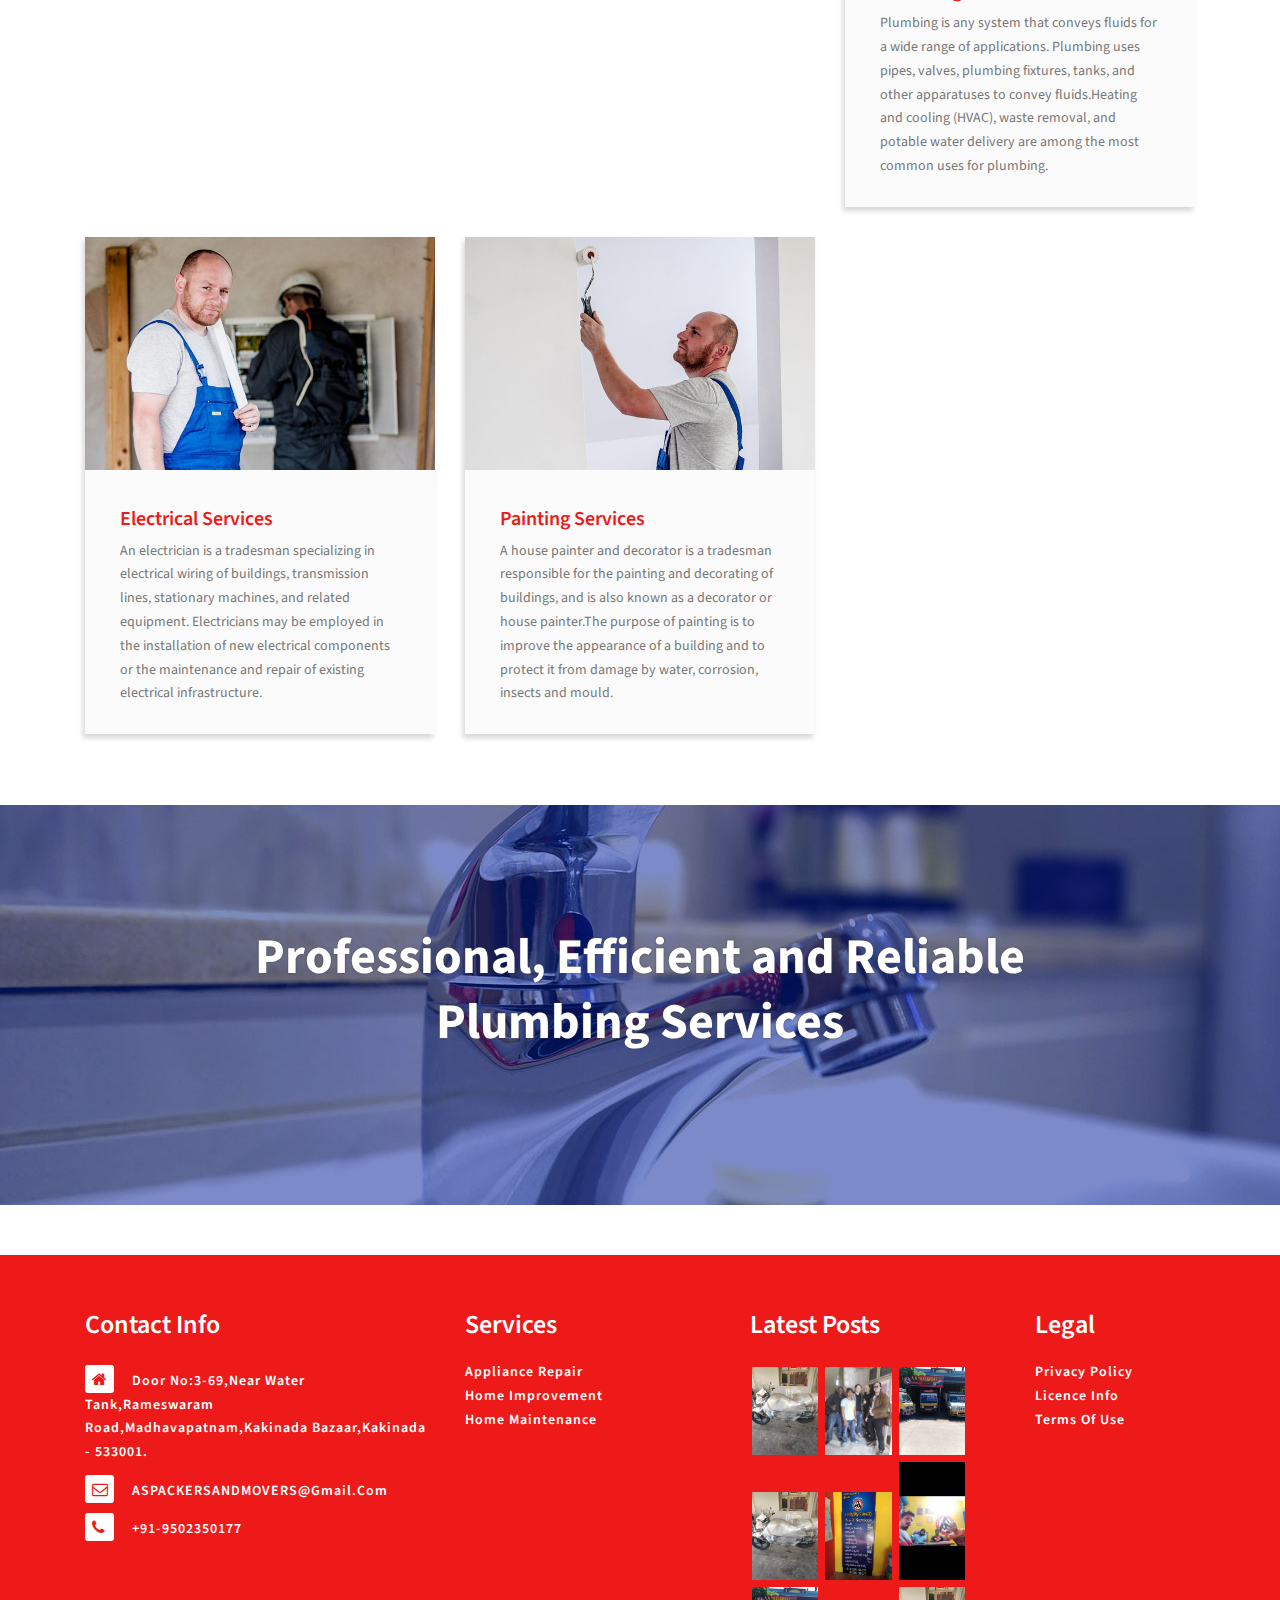
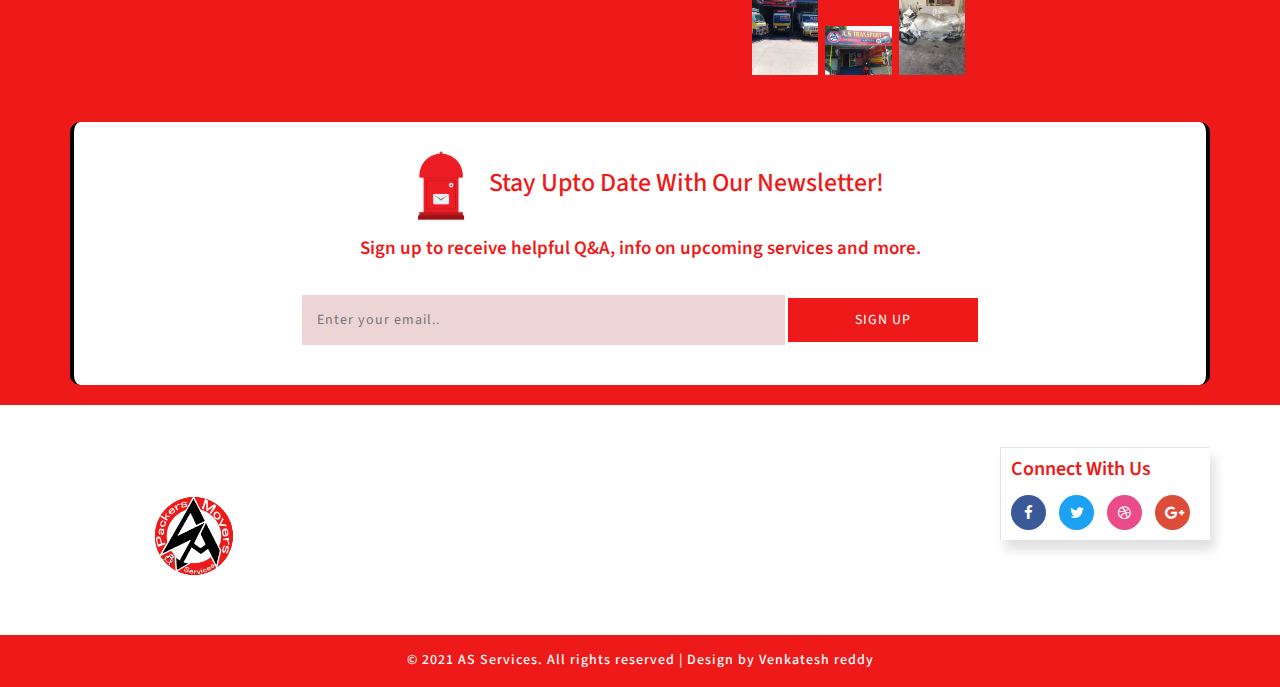
==== commit 0b9303a4: "tets" ====
--- a/about.html
+++ b/about.html
@@ -40,7 +40,7 @@
 				<div class="logo-nav-left">
 					<h1>
 						<a href="index.html" class="navbar-brand" height= "250px" width="250px">
-							<img src="images/asservices.png" alt="AS Services" style="margin-top: -30px;" width="250px" height="150px">
+							<img src="images/asservices.png" alt="AS Services" style="margin-top: -30px; margin-left: -70px;" width="250px" height="150px">
 							
 						</a>
 					</h1>
--- a/css/style.css
+++ b/css/style.css
@@ -431,6 +431,24 @@
 }
 
 .banner-top1 {
+    background: url(../images/im1.jpg) no-repeat center;
+    background-size: cover;
+    -webkit-background-size: cover;
+    -moz-background-size: cover;
+    -o-background-size: cover;
+    -moz-background-size: cover;
+}
+
+.banner-top2 {
+    background: url(../images/44424.jpg) no-repeat center;
+    background-size: cover;
+    -webkit-background-size: cover;
+    -moz-background-size: cover;
+    -o-background-size: cover;
+    -moz-background-size: cover;
+}
+
+.banner-top3 {
     background: url(../images/loading.jpg) no-repeat center;
     background-size: cover;
     -webkit-background-size: cover;
@@ -438,18 +456,16 @@
     -o-background-size: cover;
     -moz-background-size: cover;
 }
-
-.banner-top2 {
-    background: url(../images/delivery5.jpg) no-repeat center;
+.banner-top4 {
+    background: url(../images/44421.jpg) no-repeat center;
     background-size: cover;
     -webkit-background-size: cover;
     -moz-background-size: cover;
     -o-background-size: cover;
     -moz-background-size: cover;
 }
-
-.banner-top3 {
-    background: url(../images/Couple.jpg) no-repeat center;
+.banner-top5 {
+    background: url(../images/loading.jpg) no-repeat center;
     background-size: cover;
     -webkit-background-size: cover;
     -moz-background-size: cover;
@@ -459,7 +475,9 @@
 
 .banner-top1,
 .banner-top2,
-.banner-top3 {
+.banner-top3,
+.banner-top4,
+.banner-top5{
     min-height: 578px;
 }
 
@@ -487,7 +505,16 @@
 .bg3 {
     text-align: center;
 padding-top: 150px;
-}
+text-shadow: 1px 1px 1px #fff;
+
+}
+.bg5 {
+    text-align: center;
+padding-top: 40px;
+text-shadow: 1px 1px 1px #fff;
+
+}
+
 
 
 /* //banner */
@@ -1105,6 +1132,18 @@
     background: url(../images/29298.jpg) no-repeat center;
     background-size: cover;
     min-height: 750px;
+    max-width: 100%;
+    height: auto;
+    width: auto;
+}
+.banner-bg5 {
+    background: url(../images/20892539.jpg) no-repeat center;
+    background-size: cover;
+    min-height: 1700px;
+    max-width: 100%;
+    height: auto;
+    width: auto;
+
 }
 
 
@@ -2294,7 +2333,7 @@
     line-height: 26px;
     margin-top: 15px;
 }
-.terms {}
+
 .terms span {
     color: #000;
     font-weight: 600;
